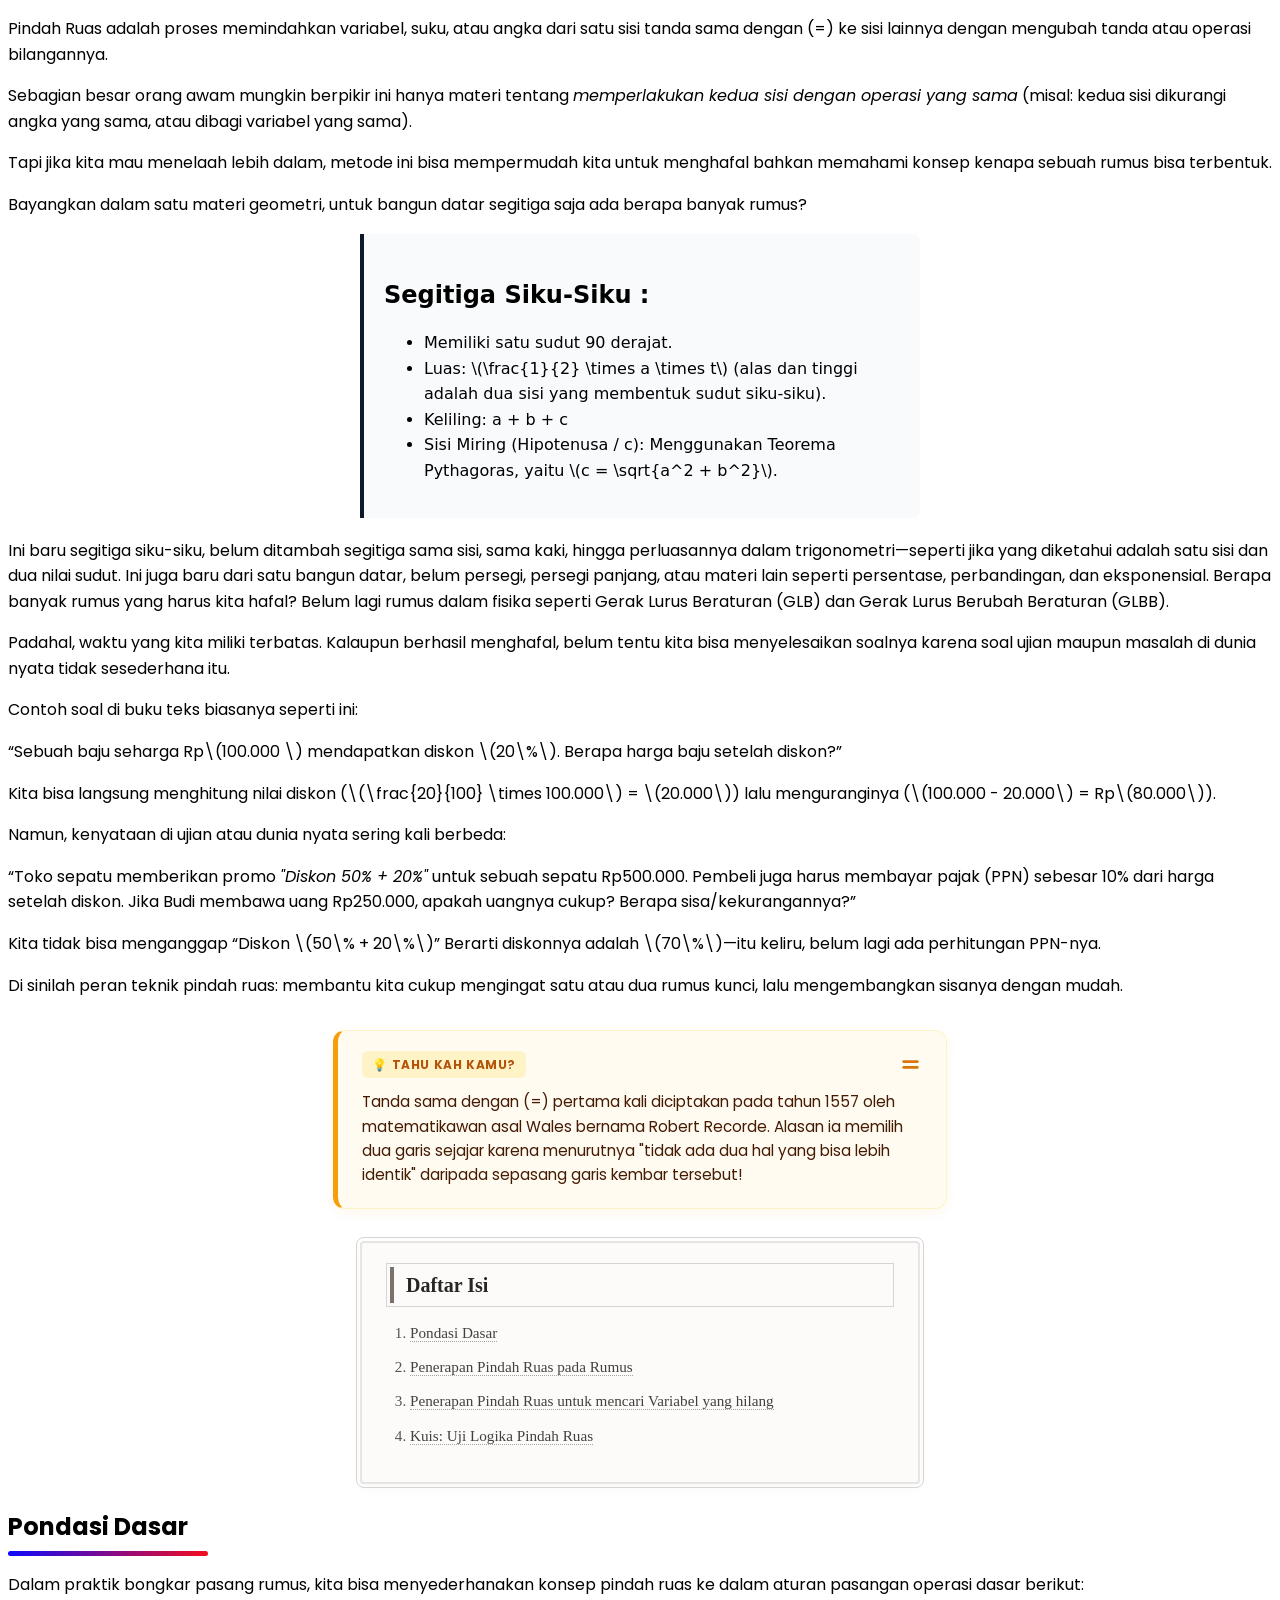
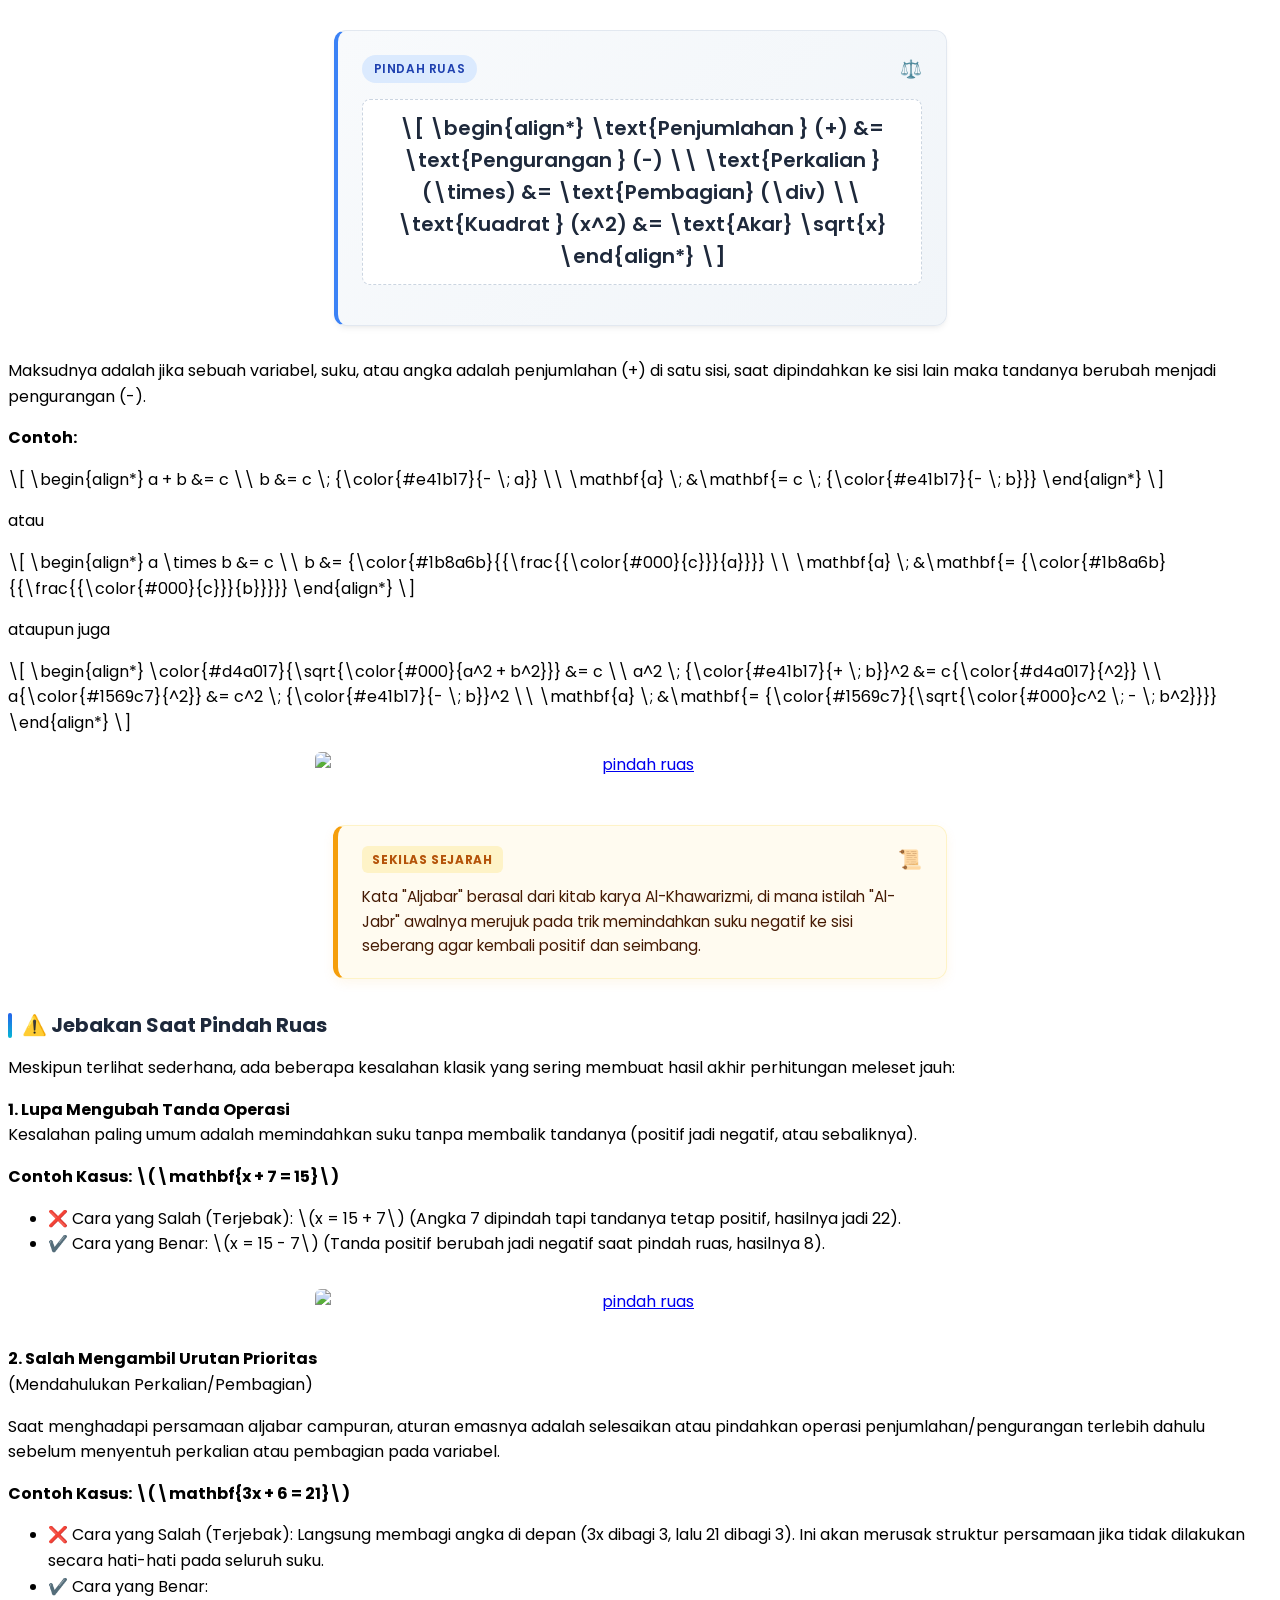
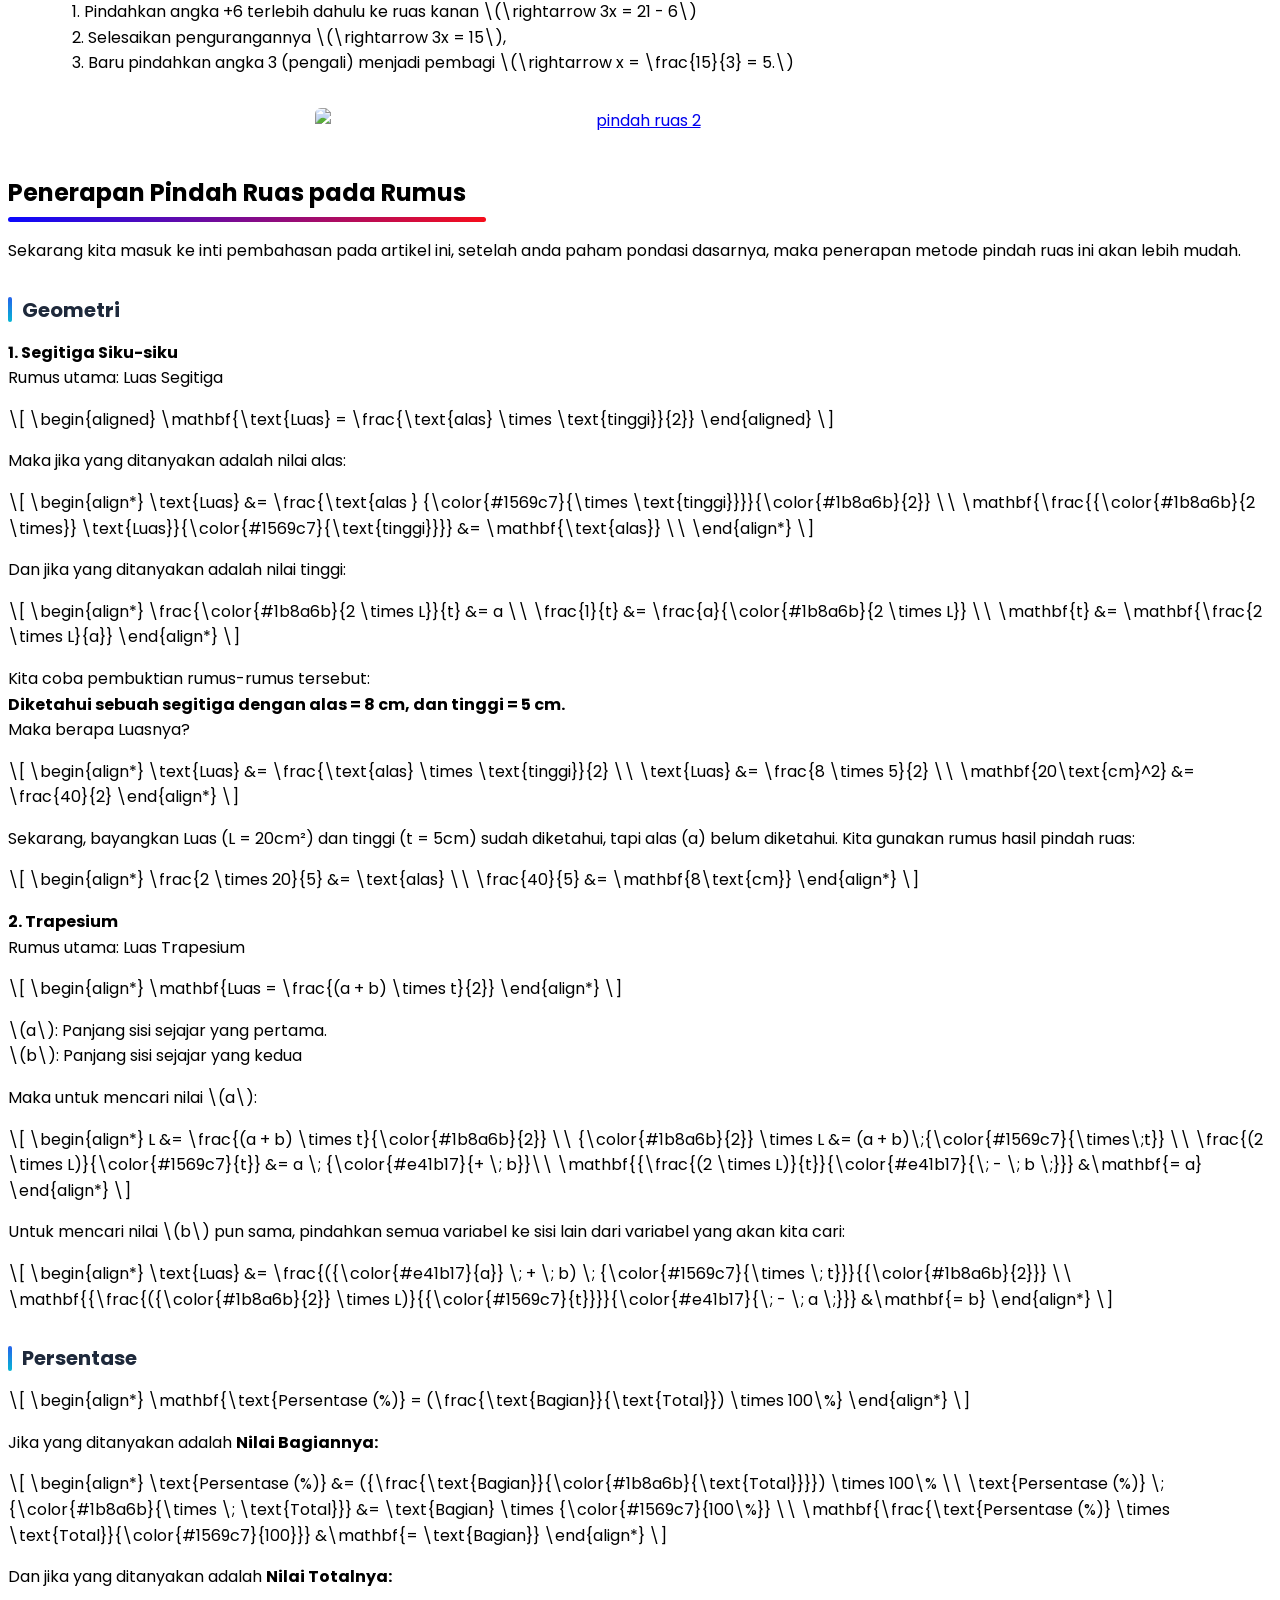
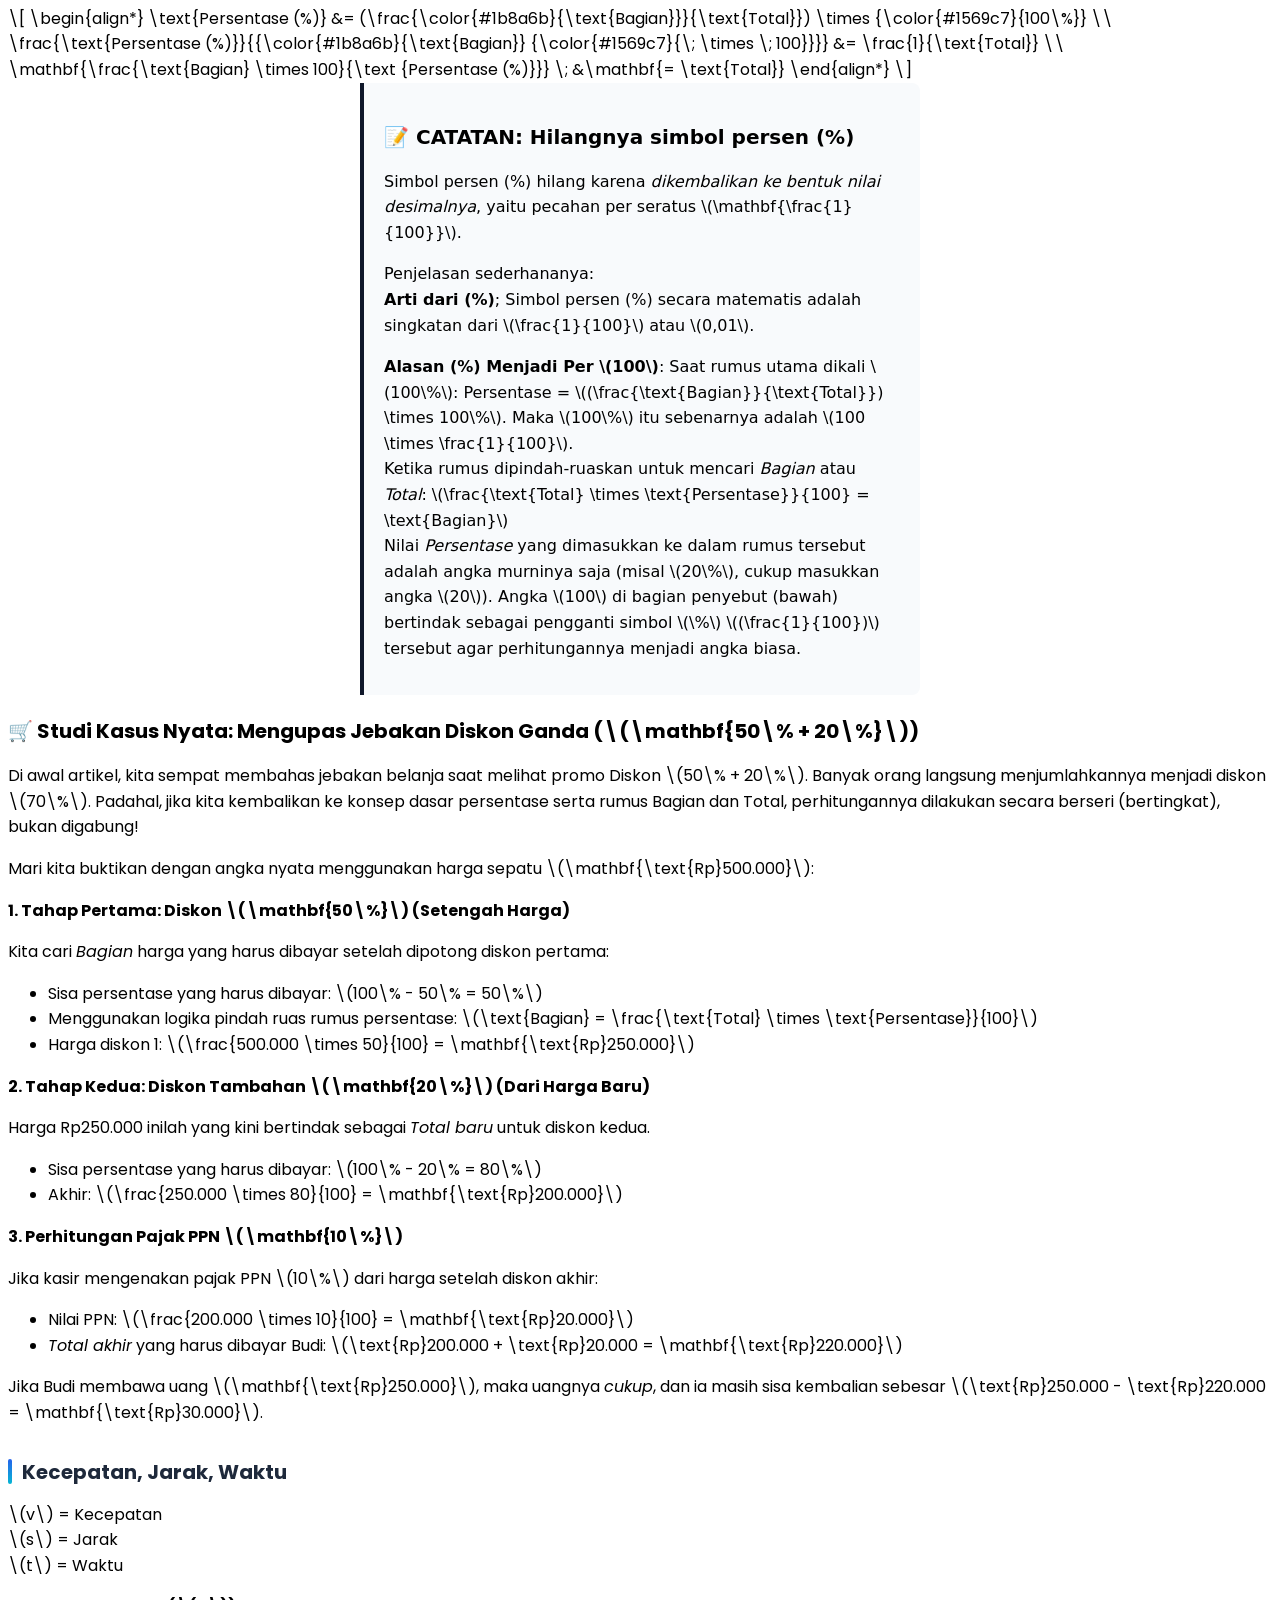
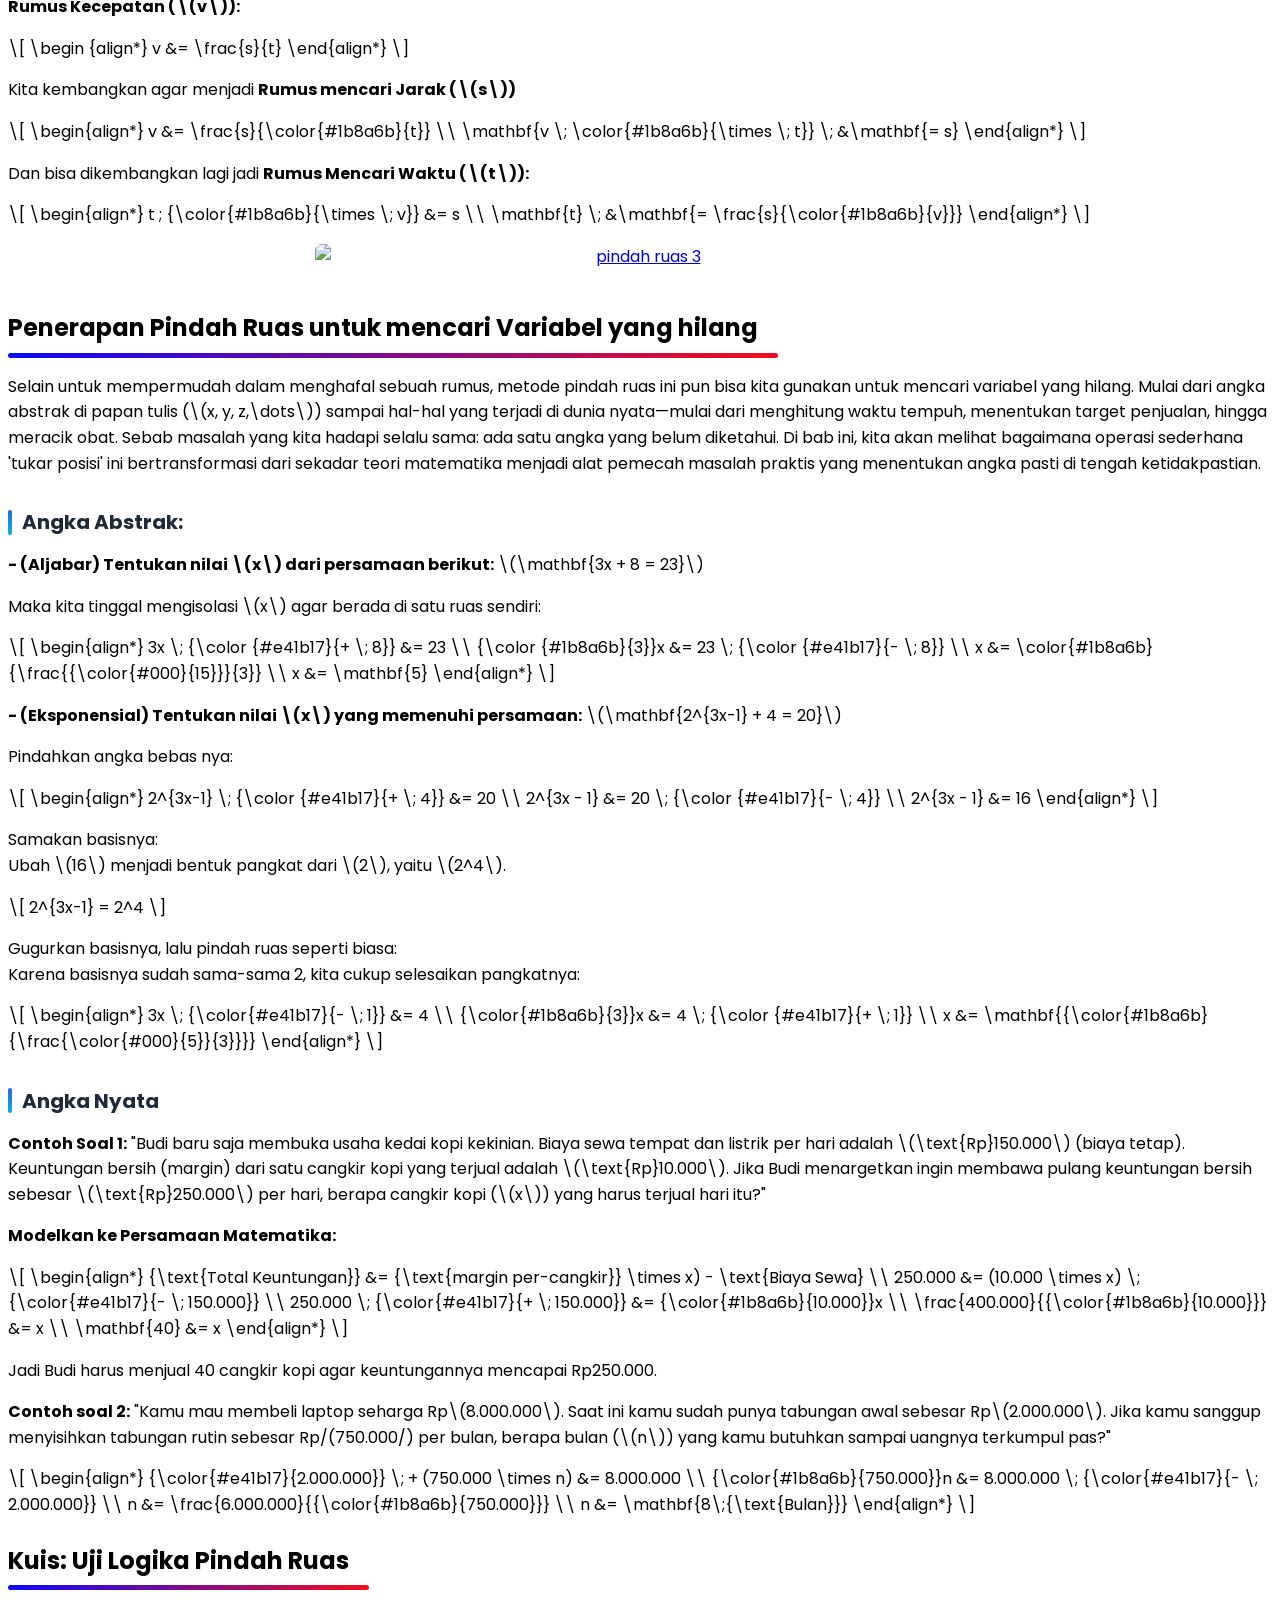
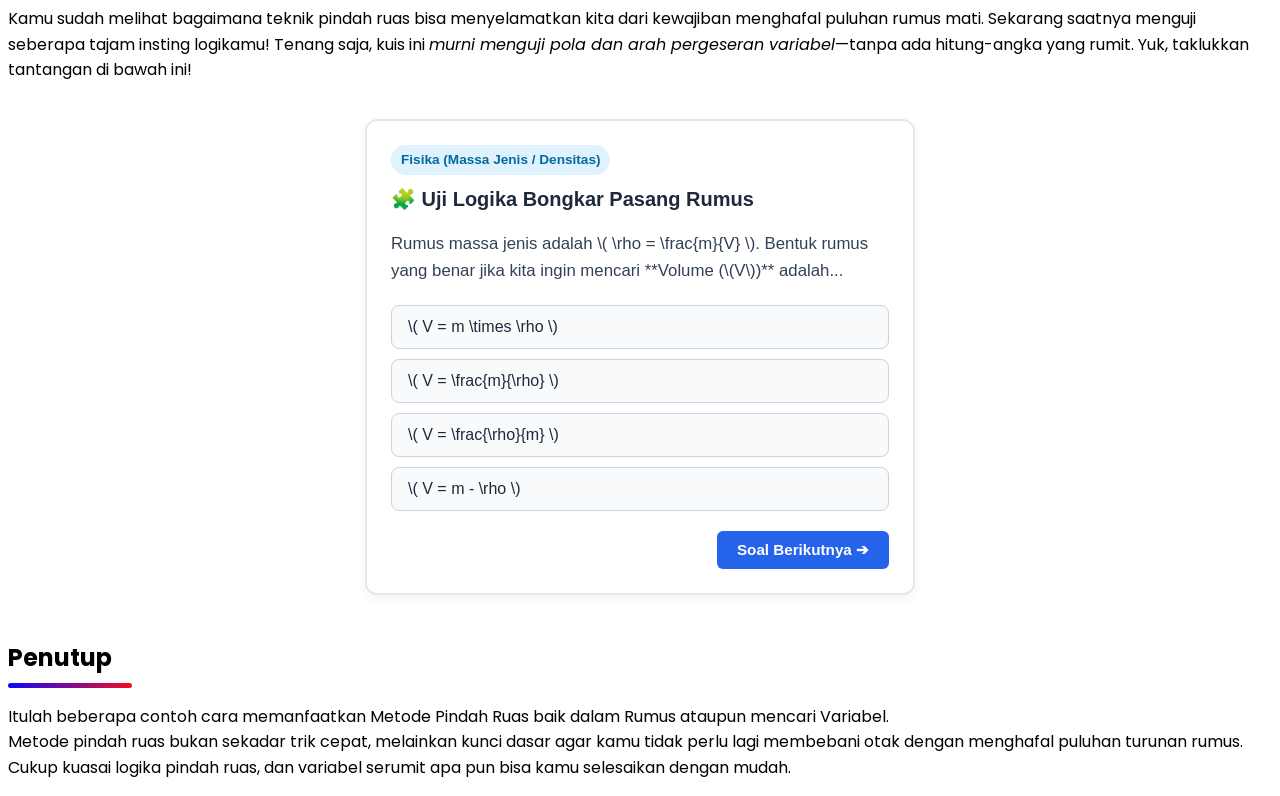
==== index.html @ 8df9f848 "Update index.html" ====
<!DOCTYPE html>
<html lang="en">
  <head>
    <meta charset="UTF-8">
    <link rel="stylesheet" href="https://magenta-id.github.io/Keajaiban-pindah-ruas/style.css">
    <meta name="viewport" content="width=device-width, initial-scale=1.0">
    <title>Keajaiban pindah ruas</title>

    <script>
  window.MathJax = {
    loader: { load: ['[tex]/color'] },
    tex: {
      packages: { '[+]': ['color'] },
      inlineMath: [['$', '$'], ['\\(', '\\)']],
      displayMath: [['$$', '$$'], ['\\[', '\\]']]
    }
  };
</script>


  <script async src="https://cdn.jsdelivr.net/npm/mathjax@3/es5/tex-mml-chtml.js"></script>
  <link rel="stylesheet" href="https://tikzjax.com/v1/tikzjax.css" />
  <script src="https://tikzjax.com/v1/tikzjax.js"></script>


  <!-- Google Fonts: Poppins -->
  <link rel="preconnect" href="https://fonts.googleapis.com">
  <link rel="preconnect" href="https://fonts.gstatic.com" crossorigin>
  <link href="https://fonts.googleapis.com/css2?family=Poppins:wght@300;400;600;700&display=swap" rel="stylesheet">

    <!-- MathJax CDN untuk visualisasi rumus matematika & sains yang rapi -->
  <script src="https://cdn.jsdelivr.net/npm/mathjax@3/es5/tex-mml-chtml.js" async></script>
    
  </head>
  <body>
    <main>
      <article>
        <section id="pembuka">

          <!-- Tombol Melayang Ke Atas -->
<button id="btnBackToTop" title="Kembali ke atas" aria-label="Kembali ke atas">
  ▲
</button>
          
          <p>Pindah Ruas adalah proses memindahkan variabel, suku, atau angka dari satu sisi tanda sama dengan (=) ke sisi lainnya dengan mengubah tanda atau operasi bilangannya.</p>

          <p>Sebagian besar orang awam mungkin berpikir ini hanya materi tentang <em>memperlakukan kedua sisi dengan operasi yang sama</em> (misal: kedua sisi dikurangi angka yang sama, atau dibagi variabel yang sama).</p>

          <p>Tapi jika kita mau menelaah lebih dalam, metode ini bisa mempermudah kita untuk menghafal bahkan memahami konsep kenapa sebuah rumus bisa terbentuk.</p>

          <p>Bayangkan dalam satu materi geometri, untuk bangun datar segitiga saja ada berapa banyak rumus?</p>
          
          <div class="catatan">
            <h2>Segitiga Siku-Siku :</h2>

            <ul type="-">
              <li>Memiliki satu sudut 90 derajat.</li>
              <li>Luas: \(\frac{1}{2} \times a \times t\) (alas dan tinggi adalah dua sisi yang membentuk sudut siku-siku).</li>                
              <li>Keliling: a + b + c</li>
              <li>Sisi Miring (Hipotenusa / c): Menggunakan Teorema Pythagoras, yaitu \(c = \sqrt{a^2 + b^2}\).</li>
            </ul>
          </div>

          <p>Ini baru segitiga siku-siku, belum ditambah segitiga sama sisi, sama kaki, hingga perluasannya dalam trigonometri—seperti jika yang diketahui adalah satu sisi dan dua nilai sudut. Ini juga baru dari satu bangun datar, belum persegi, persegi panjang, atau materi lain seperti persentase, perbandingan, dan eksponensial. Berapa banyak rumus yang harus kita hafal? Belum lagi rumus dalam fisika seperti Gerak Lurus Beraturan (GLB) dan Gerak Lurus Berubah Beraturan (GLBB).</p>

          <p>Padahal, waktu yang kita miliki terbatas. Kalaupun berhasil menghafal, belum tentu kita bisa menyelesaikan soalnya karena soal ujian maupun masalah di dunia nyata tidak sesederhana itu.</p>

          <p>Contoh soal di buku teks biasanya seperti ini:</p>

          <p><q>Sebuah baju seharga Rp\(100.000 \) mendapatkan diskon \(20\%\). Berapa harga baju setelah diskon?</q></p>

          <p>Kita bisa langsung menghitung nilai diskon (\(\frac{20}{100} \times 100.000\) = \(20.000\)) lalu menguranginya (\(100.000 - 20.000\) = Rp\(80.000\)).</p>

          <p>Namun, kenyataan di ujian atau dunia nyata sering kali berbeda:</p>

          <p><q>Toko sepatu memberikan promo <em>"Diskon 50% + 20%"</em> untuk sebuah sepatu Rp500.000. Pembeli juga harus membayar pajak (PPN) sebesar 10% dari harga setelah diskon. Jika Budi membawa uang Rp250.000, apakah uangnya cukup? Berapa sisa/kekurangannya?</q></p>

          <p>Kita tidak bisa menganggap <q>Diskon \(50\% + 20\%\)</q> Berarti diskonnya adalah \(70\%\)—itu keliru, belum lagi ada perhitungan PPN-nya.<//p>

            <p>Di sinilah peran teknik pindah ruas: membantu kita cukup mengingat satu atau dua rumus kunci, lalu mengembangkan sisanya dengan mudah.</p>

          <div class="trivia">
            <div class="trivia-header">
              <span class="trivia-badge">💡 Tahu Kah Kamu?</span>
              <span class="trivia-icon"><svg width="1.2em" height="1.2em" viewBox="0 0 24 24" fill="none" stroke="#D97706" stroke-width="3" stroke-linecap="round" style="vertical-align: middle;">
    <line x1="5" y1="9" x2="19" y2="9"></line>
    <line x1="5" y1="15" x2="19" y2="15"></line>
              </svg></span>
            </div>
            <div class="trivia-body">
              Tanda sama dengan (=) pertama kali diciptakan pada tahun 1557 oleh matematikawan asal Wales bernama Robert Recorde. Alasan ia memilih dua garis sejajar karena menurutnya "tidak ada dua hal yang bisa lebih identik" daripada sepasang garis kembar tersebut!
            </div>
          </div>

          <nav>
            <div class="daftar-isi">
              <h3 class="daftar-isi">Daftar Isi</h3>
                <ol>
                  <li><a href="#pondasi">Pondasi Dasar</a></li>
                  <li><a href="#penerapan_materi">Penerapan Pindah Ruas pada Rumus</a></li>
                  <li><a href="#var_hilang">Penerapan Pindah Ruas untuk mencari Variabel yang hilang</a></li>
                  <li><a href="#kuis">Kuis: Uji Logika Pindah Ruas</a></li>
                </ol>
            </div>            
          </nav>        
        </section>
       
        <section id="pondasi">

          <h2 class="judul_Materi">Pondasi Dasar</h2>

          <p>Dalam praktik bongkar pasang rumus, kita bisa menyederhanakan konsep pindah ruas ke dalam aturan pasangan operasi dasar berikut:</p>

          <div class="rumus">
            <div class="rumus-header">
              <span class="rumus-badge">Pindah ruas</span>
              <span class="rumus-icon">⚖️</span>
            </div>
            <div class="rumus-content">                     \[
              \begin{align*}
              \text{Penjumlahan } (+) &amp;= \text{Pengurangan } (-) \\
              \text{Perkalian } (\times) &amp;= \text{Pembagian} (\div) \\
              \text{Kuadrat } (x^2) &amp;= \text{Akar} \sqrt{x}
              \end{align*}
              \]
            </div>
          </div>
          
          <p>Maksudnya adalah jika sebuah variabel, suku, atau angka adalah penjumlahan (+) di satu sisi, saat dipindahkan ke sisi lain maka tandanya berubah menjadi pengurangan (-).</p>
          
          <p><strong>Contoh:</strong></p>

          \[
          \begin{align*}
          a + b &amp;= c \\
          b &amp;= c \; {\color{#e41b17}{- \; a}} \\
          \mathbf{a} \; &amp;\mathbf{= c \; {\color{#e41b17}{-  \; b}}}
          \end{align*}
          \]

          <p>atau</p>

          \[
          \begin{align*}
          a \times b &amp;= c \\
          b &amp;= {\color{#1b8a6b}{{\frac{{\color{#000}{c}}}{a}}}} \\
          \mathbf{a} \; &amp;\mathbf{= {\color{#1b8a6b}{{\frac{{\color{#000}{c}}}{b}}}}}
          \end{align*}
          \]

          <p>ataupun juga</p>

          \[
          \begin{align*}
          \color{#d4a017}{\sqrt{\color{#000}{a^2 + b^2}}} &amp;= c \\
          a^2 \; {\color{#e41b17}{+ \; b}}^2 &amp;= c{\color{#d4a017}{^2}} \\
          a{\color{#1569c7}{^2}} &amp;= c^2 \; {\color{#e41b17}{- \; b}}^2 \\
          \mathbf{a} \; &amp;\mathbf{= {\color{#1569c7}{\sqrt{\color{#000}c^2 \; - \; b^2}}}}
          \end{align*}
          \]

          <div class="separator" style="clear: both;">
            <a href="https://raw.githubusercontent.com/Magenta-id/Keajaiban-pindah-ruas/refs/heads/main/1794281718200.jpg" style="display: block; padding: 1em 0; text-align: center; ">
            <img alt="pindah ruas" title="Pindah_ruas_1" border="0" src="https://raw.githubusercontent.com/Magenta-id/Keajaiban-pindah-ruas/refs/heads/main/1794281718200.jpg"/></a></div>
          
          <div class="trivia">
            <div class="trivia-header">
              <span class="trivia-badge">Sekilas Sejarah</span>
              <span class="trivia-icon">📜</span>
            </div>
            <div class="trivia-body">
              Kata "Aljabar" berasal dari kitab karya Al-Khawarizmi, di mana istilah "Al-Jabr" awalnya merujuk pada trik memindahkan suku negatif ke sisi seberang agar kembali positif dan seimbang.
            </div>
          </div>          

          <h3 class="sub-bab">⚠️ Jebakan Saat Pindah Ruas</h3>

          <p>Meskipun terlihat sederhana, ada beberapa kesalahan klasik yang sering membuat hasil akhir perhitungan meleset jauh:</p>

          <p><strong>1. Lupa Mengubah Tanda Operasi</strong><br>Kesalahan paling umum adalah memindahkan suku tanpa membalik tandanya (positif jadi negatif, atau sebaliknya).</p>
          
          <p><strong>Contoh Kasus: \(\mathbf{x + 7 = 15}\)</strong></p>
            <ul>
              <li>❌ Cara yang Salah (Terjebak): \(x = 15 + 7\) (Angka 7 dipindah tapi tandanya tetap positif, hasilnya jadi 22).</li>
              <li>✔️ Cara yang Benar: \(x = 15 - 7\) (Tanda positif berubah jadi negatif saat pindah ruas, hasilnya 8).</li>
            </ul>

          <div class="separator" style="clear: both;">
            <a href="https://raw.githubusercontent.com/Magenta-id/Keajaiban-pindah-ruas/refs/heads/main/1794282904185.jpg" style="display: block; padding: 1em 0; text-align: center; ">
            <img alt="pindah ruas" title="Pindah_ruas_1" border="0" src="https://raw.githubusercontent.com/Magenta-id/Keajaiban-pindah-ruas/refs/heads/main/1794282904185.jpg"/></a></div>

          <p><strong>2. Salah Mengambil Urutan Prioritas</strong><br>(Mendahulukan Perkalian/Pembagian)</p>
 
          <p>Saat menghadapi persamaan aljabar campuran, aturan emasnya adalah selesaikan atau pindahkan operasi penjumlahan/pengurangan terlebih dahulu sebelum menyentuh perkalian atau pembagian pada variabel.</p>
          
          <p><strong>Contoh Kasus: \(\mathbf{3x + 6 = 21}\)</strong></p>

          <ul>
            <li>❌ Cara yang Salah (Terjebak): Langsung membagi angka di depan (3x dibagi 3, lalu 21 dibagi 3). Ini akan merusak struktur persamaan jika tidak dilakukan secara hati-hati pada seluruh suku.</li>
            <li>✔️ Cara yang Benar:<br>&nbsp; &nbsp; &nbsp; 1. Pindahkan angka +6 terlebih dahulu ke ruas kanan \(\rightarrow 3x = 21 - 6\)<br>&nbsp; &nbsp; &nbsp; 2. Selesaikan pengurangannya \(\rightarrow 3x = 15\),<br>&nbsp; &nbsp; &nbsp; 3. Baru pindahkan angka 3 (pengali) menjadi pembagi \(\rightarrow x = \frac{15}{3} = 5.\)</li>
          </ul>

          <div class="separator" style="clear: both;">
            <a href="https://raw.githubusercontent.com/Magenta-id/Keajaiban-pindah-ruas/refs/heads/main/1794294302768.jpg" style="display: block; padding: 1em 0; text-align: center; ">
            <img alt="pindah ruas 2" title="Pindah_ruas_2" border="0" src="https://raw.githubusercontent.com/Magenta-id/Keajaiban-pindah-ruas/refs/heads/main/1794294302768.jpg"/></a></div>
        </section>        

        <section id="penerapan_materi"><h2 class="judul_Materi">Penerapan Pindah Ruas pada Rumus</h2>

          <p>Sekarang kita masuk ke inti pembahasan pada artikel ini, setelah anda paham pondasi dasarnya, maka penerapan metode pindah ruas ini akan lebih mudah.</p>
          
          <h2 class="sub-bab">Geometri</h2>

          <p><strong>1. Segitiga Siku-siku</strong><br>Rumus utama: Luas Segitiga</p>

          \[
          \begin{aligned}
          \mathbf{\text{Luas} = \frac{\text{alas} \times \text{tinggi}}{2}}
          \end{aligned}
          \]

          <p>Maka jika yang ditanyakan adalah nilai alas:</p>

          \[
          \begin{align*}
          \text{Luas} &= \frac{\text{alas } {\color{#1569c7}{\times \text{tinggi}}}}{\color{#1b8a6b}{2}} \\
          \mathbf{\frac{{\color{#1b8a6b}{2 \times}} \text{Luas}}{\color{#1569c7}{\text{tinggi}}}} &= \mathbf{\text{alas}} \\
          \end{align*}
          \]

          <p>Dan jika yang ditanyakan adalah nilai tinggi:</p>

          \[
          \begin{align*}
          \frac{\color{#1b8a6b}{2 \times L}}{t} &amp;= a \\
          \frac{1}{t} &amp;= \frac{a}{\color{#1b8a6b}{2 \times L}} \\
\mathbf{t} &amp;= \mathbf{\frac{2 \times L}{a}}
          \end{align*}
          \]
          
          <p>Kita coba pembuktian rumus-rumus tersebut:<br><strong>Diketahui sebuah segitiga dengan alas = 8 cm, dan tinggi = 5 cm.&nbsp;</strong><br>Maka berapa Luasnya?</p>

          \[
          \begin{align*}
          \text{Luas} &amp;= \frac{\text{alas} \times \text{tinggi}}{2} \\
          \text{Luas} &amp;= \frac{8 \times 5}{2} \\
          \mathbf{20\text{cm}^2} &amp;= \frac{40}{2}
          \end{align*}
          \]

          <p>Sekarang, bayangkan Luas (L = 20cm²) dan tinggi (t = 5cm) sudah diketahui, tapi alas (a) belum diketahui. Kita gunakan rumus hasil pindah ruas:</p>

          \[
          \begin{align*}
          \frac{2 \times 20}{5} &amp;= \text{alas} \\
          \frac{40}{5} &amp;=
          \mathbf{8\text{cm}}          
          \end{align*}
          \]
          
          <p><strong>2. Trapesium</strong><br>Rumus utama: Luas Trapesium</p>

          \[
          \begin{align*}
          \mathbf{Luas = \frac{(a + b) \times t}{2}}
          \end{align*}
          \]

          <p>\(a\): Panjang sisi sejajar yang pertama.<br>\(b\): Panjang sisi sejajar yang kedua</p>

          <p>Maka untuk mencari nilai \(a\):</p>
          
          \[
          \begin{align*}
          L &amp;= \frac{(a + b) \times t}{\color{#1b8a6b}{2}} \\
          {\color{#1b8a6b}{2}} \times L &amp;= (a + b)\;{\color{#1569c7}{\times\;t}} \\
          \frac{(2 \times L)}{\color{#1569c7}{t}} &amp;= a \; {\color{#e41b17}{+ \; b}}\\
          \mathbf{{\frac{(2 \times L)}{t}}{\color{#e41b17}{\; - \; b \;}}} &amp;\mathbf{= a}
          \end{align*}
          \]

          <p>Untuk mencari nilai \(b\) pun sama, pindahkan semua variabel ke sisi lain dari variabel yang akan kita cari:</p>

          \[
          \begin{align*}
          \text{Luas} &amp;= \frac{({\color{#e41b17}{a}} \; + \; b) \; {\color{#1569c7}{\times \; t}}}{{\color{#1b8a6b}{2}}} \\
          \mathbf{{\frac{({\color{#1b8a6b}{2}} \times L)}{{\color{#1569c7}{t}}}}{\color{#e41b17}{\; - \; a \;}}} &amp;\mathbf{= b}
          \end{align*}
          \]
      
          <h2 class="sub-bab">Persentase</h2>

          \[
          \begin{align*}
          \mathbf{\text{Persentase (%)} = (\frac{\text{Bagian}}{\text{Total}}) \times 100\%}
          \end{align*}
          \]

<p>Jika yang ditanyakan adalah <strong>Nilai Bagiannya:</strong></p>

          \[
          \begin{align*}          
          \text{Persentase (%)} &= ({\frac{\text{Bagian}}{\color{#1b8a6b}{\text{Total}}}}) \times 100\% \\
          \text{Persentase (%)} \; {\color{#1b8a6b}{\times \; \text{Total}}} &= \text{Bagian} \times {\color{#1569c7}{100\%}} \\
          \mathbf{\frac{\text{Persentase (%)} \times \text{Total}}{\color{#1569c7}{100}}} &\mathbf{= \text{Bagian}}
          \end{align*}
          \]

          <p>Dan jika yang ditanyakan adalah <strong>Nilai Totalnya:</strong></p>
          
          \[
          \begin{align*}          
          \text{Persentase (%)} &amp;= (\frac{\color{#1b8a6b}{\text{Bagian}}}{\text{Total}}) \times {\color{#1569c7}{100\%}} \\
          \frac{\text{Persentase (%)}}{{\color{#1b8a6b}{\text{Bagian}} {\color{#1569c7}{\; \times \; 100}}}} &amp;= \frac{1}{\text{Total}} \\
          \mathbf{\frac{\text{Bagian} \times 100}{\text {Persentase (%)}}} \; &amp;\mathbf{= \text{Total}}
          \end{align*}
          \]

          <div class="catatan">
            <h3>📝 CATATAN: Hilangnya simbol persen (%)</h3>
            
            <p>Simbol persen (%) hilang karena <em>dikembalikan ke bentuk nilai desimalnya</em>, yaitu pecahan per seratus \(\mathbf{\frac{1}{100}}\).</p>
            
            <p>Penjelasan sederhananya:<br><strong>Arti dari (%)</strong>; Simbol persen (%) secara matematis adalah singkatan dari \(\frac{1}{100}\) atau \(0,01\).</p>
            
            <p><strong>Alasan (%) Menjadi Per \(100\)</strong>: Saat rumus utama dikali \(100\%\): Persentase = \((\frac{\text{Bagian}}{\text{Total}}) \times 100\%\). Maka \(100\%\) itu sebenarnya adalah \(100 \times \frac{1}{100}\).<br>Ketika rumus dipindah-ruaskan untuk mencari <em>Bagian</em> atau <em>Total</em>: \(\frac{\text{Total} \times \text{Persentase}}{100} = \text{Bagian}\)<br>Nilai <em>Persentase</em> yang dimasukkan ke dalam rumus tersebut adalah angka murninya saja (misal \(20\%\), cukup masukkan angka \(20\)). Angka \(100\) di bagian penyebut (bawah) bertindak sebagai pengganti simbol \(\%\) \((\frac{1}{100})\) tersebut agar perhitungannya menjadi angka biasa.</p>
          </div>

          <h3>🛒 Studi Kasus Nyata: Mengupas Jebakan Diskon Ganda (\(\mathbf{50\% + 20\%}\))</h3>
          
          <p>Di awal artikel, kita sempat membahas jebakan belanja saat melihat promo Diskon \(50\% + 20\%\). Banyak orang langsung menjumlahkannya menjadi diskon \(70\%\). Padahal, jika kita kembalikan ke konsep dasar persentase serta rumus Bagian dan Total, perhitungannya dilakukan secara berseri (bertingkat), bukan digabung!</p>
          
          <p>Mari kita buktikan dengan angka nyata menggunakan harga sepatu \(\mathbf{\text{Rp}500.000}\):</p>
          
          <p><strong>1. Tahap Pertama: Diskon \(\mathbf{50\%}\) (Setengah Harga)</strong></p>
          
          <p>Kita cari <em>Bagian</em> harga yang harus dibayar setelah dipotong diskon pertama:</p>

          <ul>
            <li>Sisa persentase yang harus dibayar: \(100\% - 50\% = 50\%\)</li>
            <li>Menggunakan logika pindah ruas rumus persentase: \(\text{Bagian} = \frac{\text{Total} \times \text{Persentase}}{100}\)</li>
            <li>Harga diskon 1: \(\frac{500.000 \times 50}{100} = \mathbf{\text{Rp}250.000}\)</li>
          </ul>

          <p><strong>2. Tahap Kedua: Diskon Tambahan \(\mathbf{20\%}\) (Dari Harga Baru)</strong></p>

          <p>Harga Rp250.000 inilah yang kini bertindak sebagai <em>Total baru</em> untuk diskon kedua.</p>

          <ul>
            <li>Sisa persentase yang harus dibayar: \(100\% - 20\% = 80\%\)</li>
            <li>Akhir: \(\frac{250.000 \times 80}{100} = \mathbf{\text{Rp}200.000}\)</li>
          </ul>

          <p><strong>3. Perhitungan Pajak PPN \(\mathbf{10\%}\)</strong></p>

          <p>Jika kasir mengenakan pajak PPN \(10\%\) dari harga setelah diskon akhir:</p>

          <ul>
            <li>Nilai PPN: \(\frac{200.000 \times 10}{100} = \mathbf{\text{Rp}20.000}\)</li>
            <li><em>Total akhir</em> yang harus dibayar Budi: \(\text{Rp}200.000 + \text{Rp}20.000 = \mathbf{\text{Rp}220.000}\)</li>
          </ul>

          <p>Jika Budi membawa uang \(\mathbf{\text{Rp}250.000}\), maka uangnya <em>cukup</em>, dan ia masih sisa kembalian sebesar \(\text{Rp}250.000 - \text{Rp}220.000 = \mathbf{\text{Rp}30.000}\).</p>
          
          <h2 class="sub-bab">Kecepatan, Jarak, Waktu</h2>
  
          <p>\(v\) = Kecepatan<br />\(s\) = Jarak<br />\(t\) = Waktu</p>

          <p><strong>Rumus Kecepatan (\(v\)):</strong></p>

          \[
          \begin {align*}
          v &amp;= \frac{s}{t}
          \end{align*}
          \]

          <p>Kita kembangkan agar menjadi <strong>Rumus mencari Jarak (\(s\))</strong></p>

          \[
          \begin{align*}
          v &= \frac{s}{\color{#1b8a6b}{t}} \\
          \mathbf{v \; \color{#1b8a6b}{\times \; t}} \; &\mathbf{= s}
          \end{align*}
          \]

          <p>Dan bisa dikembangkan lagi jadi <strong>Rumus Mencari Waktu (\(t\)):</strong></p>

          \[
          \begin{align*}
          t ; {\color{#1b8a6b}{\times \; v}} &amp;= s \\
          \mathbf{t} \; &\mathbf{= \frac{s}{\color{#1b8a6b}{v}}}
          \end{align*}
          \]

          <div class="separator" style="clear: both;">
            <a href="https://raw.githubusercontent.com/Magenta-id/Keajaiban-pindah-ruas/refs/heads/main/1794285373896.jpg" style="display: block; padding: 1em 0; text-align: center; ">
            <img alt="pindah ruas 3" title="Pindah_ruas_3" border="0" src="https://raw.githubusercontent.com/Magenta-id/Keajaiban-pindah-ruas/refs/heads/main/1794285373896.jpg"/></a></div>

        </section>

        <section id="var_hilang">
          <h2 class="judul_Materi">Penerapan Pindah Ruas untuk mencari Variabel yang hilang</h2>

          <p>Selain untuk mempermudah dalam menghafal sebuah rumus, metode pindah ruas ini pun bisa kita gunakan untuk mencari variabel yang hilang. Mulai dari angka abstrak di papan tulis (\(x, y, z,\dots\)) sampai hal-hal yang terjadi di dunia nyata—mulai dari menghitung waktu tempuh, menentukan target penjualan, hingga meracik obat. Sebab masalah yang kita hadapi selalu sama: ada satu angka yang belum diketahui. Di bab ini, kita akan melihat bagaimana operasi sederhana 'tukar posisi' ini bertransformasi dari sekadar teori matematika menjadi alat pemecah masalah praktis yang menentukan angka pasti di tengah ketidakpastian.</p>

          <h3 class="sub-bab">Angka Abstrak:</h3>

          <p><strong>- (Aljabar) Tentukan nilai \(x\) dari persamaan berikut:</strong> \(\mathbf{3x + 8 = 23}\)</p>

<p style="text-align: justify;">Maka kita tinggal mengisolasi \(x\) agar berada di satu ruas sendiri:</p>

          \[
          \begin{align*}
          3x \; {\color {#e41b17}{+ \; 8}} &amp;= 23 \\
          {\color {#1b8a6b}{3}}x &amp;= 23 \; {\color {#e41b17}{- \; 8}} \\
          x &amp;= \color{#1b8a6b}{\frac{{\color{#000}{15}}}{3}} \\
          x &amp;= \mathbf{5}
          \end{align*}
          \]

<p><strong>- (Eksponensial) Tentukan nilai \(x\) yang memenuhi persamaan:</strong> \(\mathbf{2^{3x-1} + 4 = 20}\)</p>

<p>Pindahkan angka bebas nya:</p>

          \[ 
          \begin{align*}
          2^{3x-1} \; {\color {#e41b17}{+ \; 4}} &amp;= 20 \\
          2^{3x - 1} &amp;= 20 \; {\color {#e41b17}{- \; 4}} \\
          2^{3x - 1} &amp;= 16
          \end{align*}
          \]

          <p>Samakan basisnya:<br />Ubah \(16\) menjadi bentuk pangkat dari \(2\), yaitu \(2^4\).</p>

          \[ 2^{3x-1} = 2^4 \]
          
          <p>Gugurkan basisnya, lalu pindah ruas seperti biasa:<br />Karena basisnya sudah sama-sama 2, kita cukup selesaikan pangkatnya:</p>

          \[ 
          \begin{align*}
          3x \; {\color{#e41b17}{- \; 1}} &amp;= 4 \\
          {\color{#1b8a6b}{3}}x &amp;= 4 \; {\color {#e41b17}{+ \; 1}} \\
          x &amp;= \mathbf{{\color{#1b8a6b}{\frac{\color{#000}{5}}{3}}}}
          \end{align*}
          \]

          <h3 class="sub-bab">Angka Nyata</h3>

          <p><strong>Contoh Soal 1:</strong> "Budi baru saja membuka usaha kedai kopi kekinian. Biaya sewa tempat dan listrik per hari adalah \(\text{Rp}150.000\) (biaya tetap). Keuntungan bersih (margin) dari satu cangkir kopi yang terjual adalah \(\text{Rp}10.000\). Jika Budi menargetkan ingin membawa pulang keuntungan bersih sebesar \(\text{Rp}250.000\) per hari, berapa cangkir kopi (\(x\)) yang harus terjual hari itu?"</p>

          <p><strong>Modelkan ke Persamaan Matematika:</strong></p>

          \[
          \begin{align*}
          {\text{Total Keuntungan}} &amp;= {\text{margin per-cangkir}} \times x) - \text{Biaya Sewa} \\
          250.000 &amp;= (10.000 \times x) \; {\color{#e41b17}{- \; 150.000}} \\
          250.000 \; {\color{#e41b17}{+ \; 150.000}} &amp;= {\color{#1b8a6b}{10.000}}x \\
          \frac{400.000}{{\color{#1b8a6b}{10.000}}} &amp;= x \\
          \mathbf{40} &amp;= x
          \end{align*}
          \]

          <p>Jadi Budi harus menjual 40 cangkir kopi agar keuntungannya mencapai Rp250.000.</p>
          
          <p><strong>Contoh soal 2:</strong> "Kamu mau membeli laptop seharga Rp\(8.000.000\). Saat ini kamu sudah punya tabungan awal sebesar Rp\(2.000.000\). Jika kamu sanggup menyisihkan tabungan rutin sebesar Rp/(750.000/) per bulan, berapa bulan (\(n\)) yang kamu butuhkan sampai uangnya terkumpul pas?"</p>

\[
\begin{align*}
{\color{#e41b17}{2.000.000}} \; + (750.000 \times n) &amp;= 8.000.000 \\
{\color{#1b8a6b}{750.000}}n &amp;= 8.000.000 \; {\color{#e41b17}{- \; 2.000.000}} \\
n &amp;= \frac{6.000.000}{{\color{#1b8a6b}{750.000}}} \\
n &amp;= \mathbf{8\;{\text{Bulan}}}
\end{align*}
\]
        </section>

        <section id="kuis">
          <h2 class="judul_Materi">Kuis: Uji Logika Pindah Ruas</h2>

          <p>Kamu sudah melihat bagaimana teknik pindah ruas bisa menyelamatkan kita dari kewajiban menghafal puluhan rumus mati. Sekarang saatnya menguji seberapa tajam insting logikamu! Tenang saja, kuis ini <em>murni menguji pola dan arah pergeseran variabel</em>—tanpa ada hitung-angka yang rumit. Yuk, taklukkan tantangan di bawah ini!</p>

      <!-- Container Wadah Kuis -->
  
       <!-- WADAH TEMPAT KUIS AKAN DIMUNCULKAN -->
  <div id="quiz-container">
    <p>Memuat kuis...</p>
  </div>
</div>

<!-- SKRIP PEMANGGIL KUIS.HTML DI DALAM INDEX.HTML -->
<script>
(function() {
  const kuisUrl = 'https://magenta-id.github.io/Keajaiban-pindah-ruas/kuis.html?v=' + new Date().getTime();

  fetch(kuisUrl, { cache: 'no-store' })
    .then(response => response.text())
    .then(data => {
      const container = document.getElementById('quiz-container');
      if (container) {
        // Masukkan isi kuis.html ke dalam wadah
        container.innerHTML = data;

        // Eksekusi ulang tag <script> yang ada di dalam kuis.html agar fungsi soalnya aktif
        const scripts = container.querySelectorAll('script');
        scripts.forEach(script => {
          const newScript = document.createElement('script');
          newScript.text = script.innerText;
          document.body.appendChild(newScript);
        });

        // Render ulang MathJax jika ada rumus matematika
        if (typeof MathJax !== 'undefined' && MathJax.typesetPromise) {
          MathJax.typesetPromise([container]).catch(err => console.log('MathJax error:', err.message));
        }
      }
    })
    .catch(error => {
      console.error('Fetch error:', error);
    });
})();
</script>


       </section>

        <footer>
          <h2 class="judul_Materi">Penutup</h2>

          <p>Itulah beberapa contoh cara memanfaatkan Metode Pindah Ruas baik dalam Rumus ataupun mencari Variabel.<br>Metode pindah ruas bukan sekadar trik cepat, melainkan kunci dasar agar kamu tidak perlu lagi membebani otak dengan menghafal puluhan turunan rumus. Cukup kuasai logika pindah ruas, dan variabel serumit apa pun bisa kamu selesaikan dengan mudah.</p>
        </footer>
        
      </article>
    </main>


    <script src="https://magenta-id.github.io/Keajaiban-pindah-ruas/script.js"></script>
  </body>
</html>
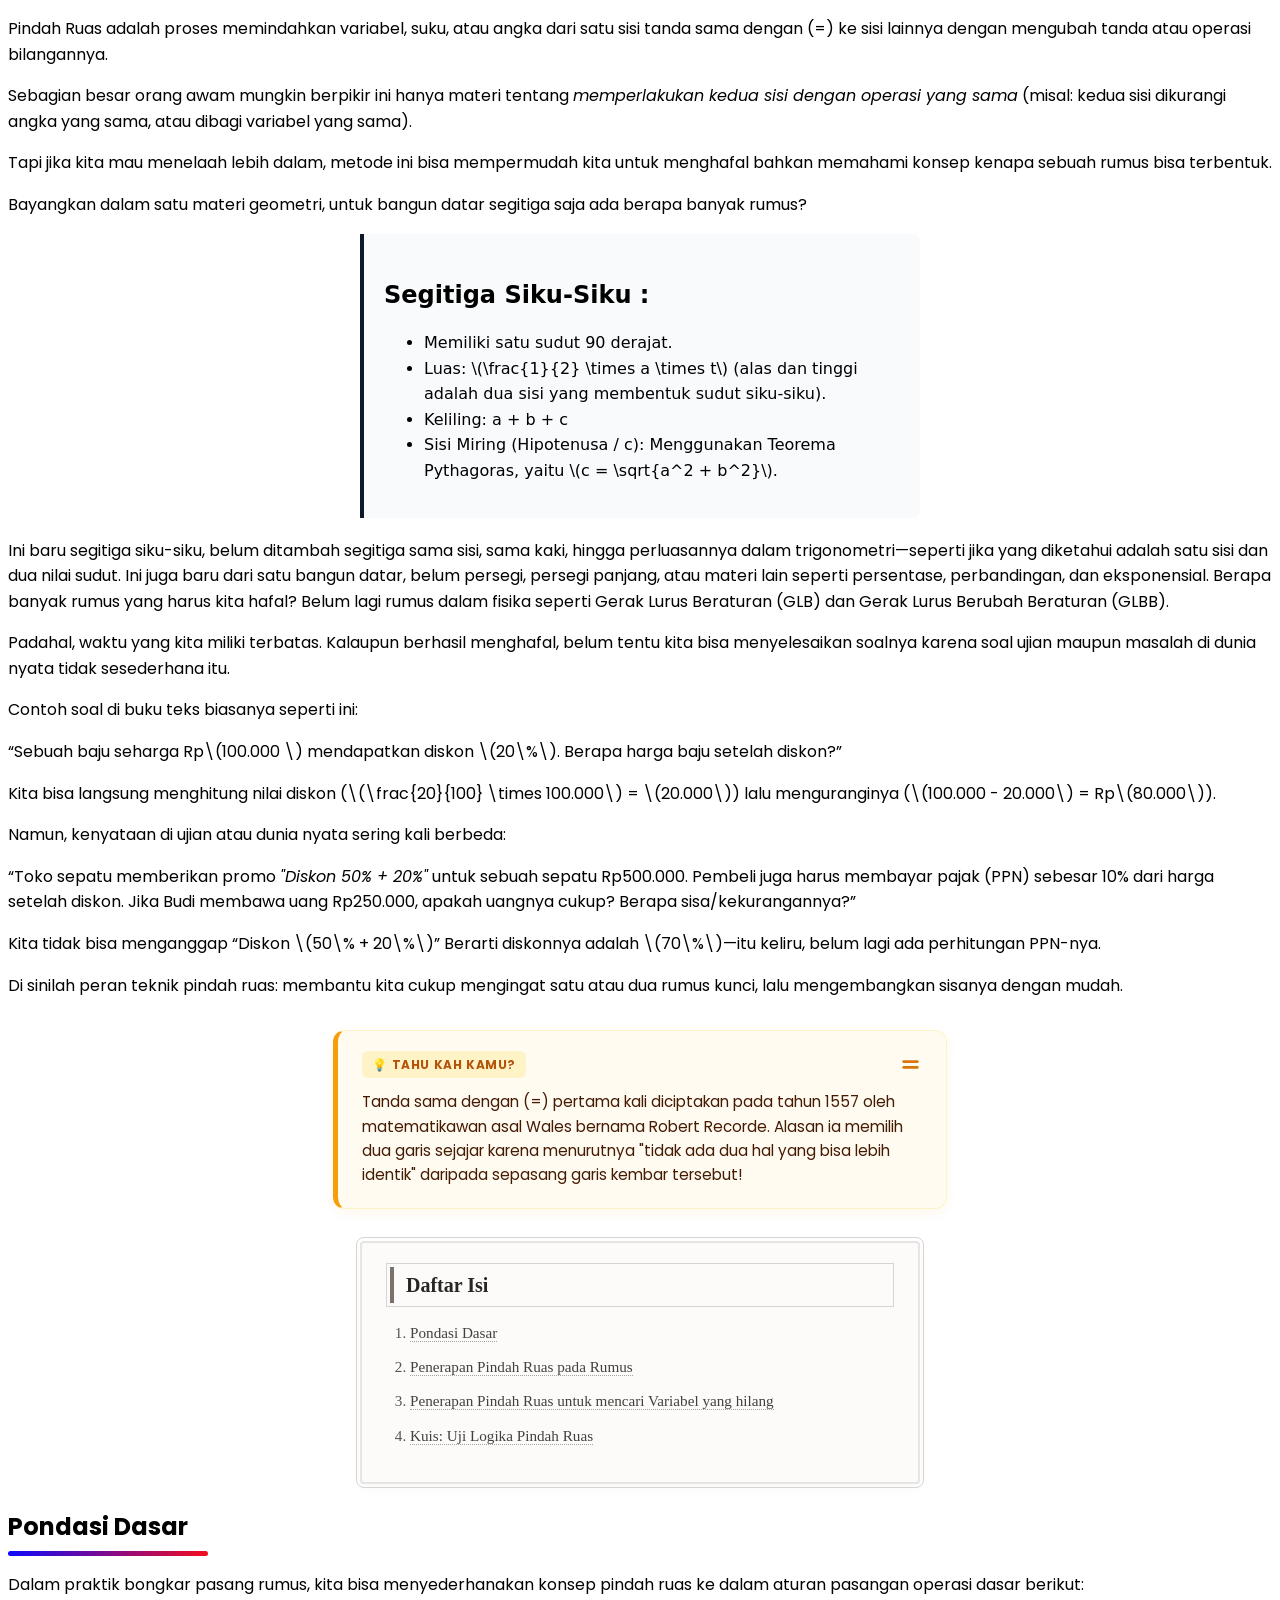
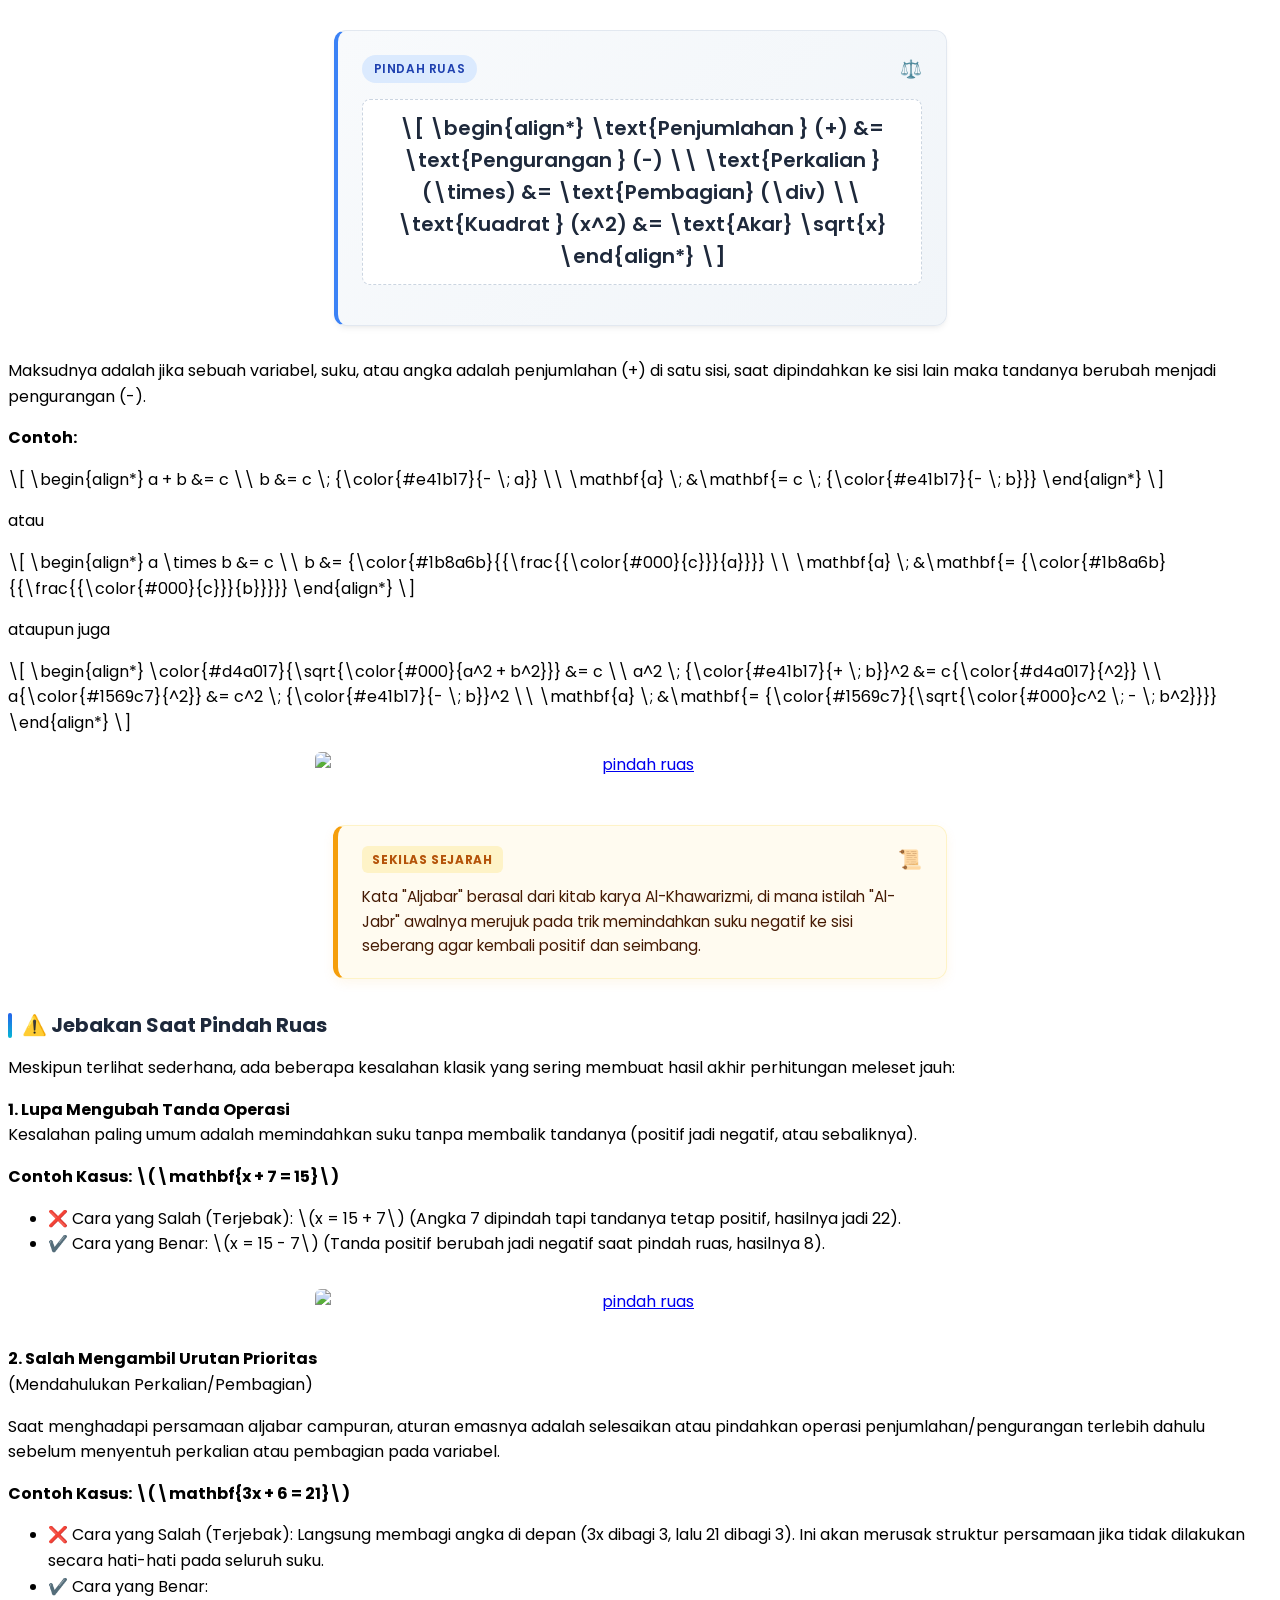
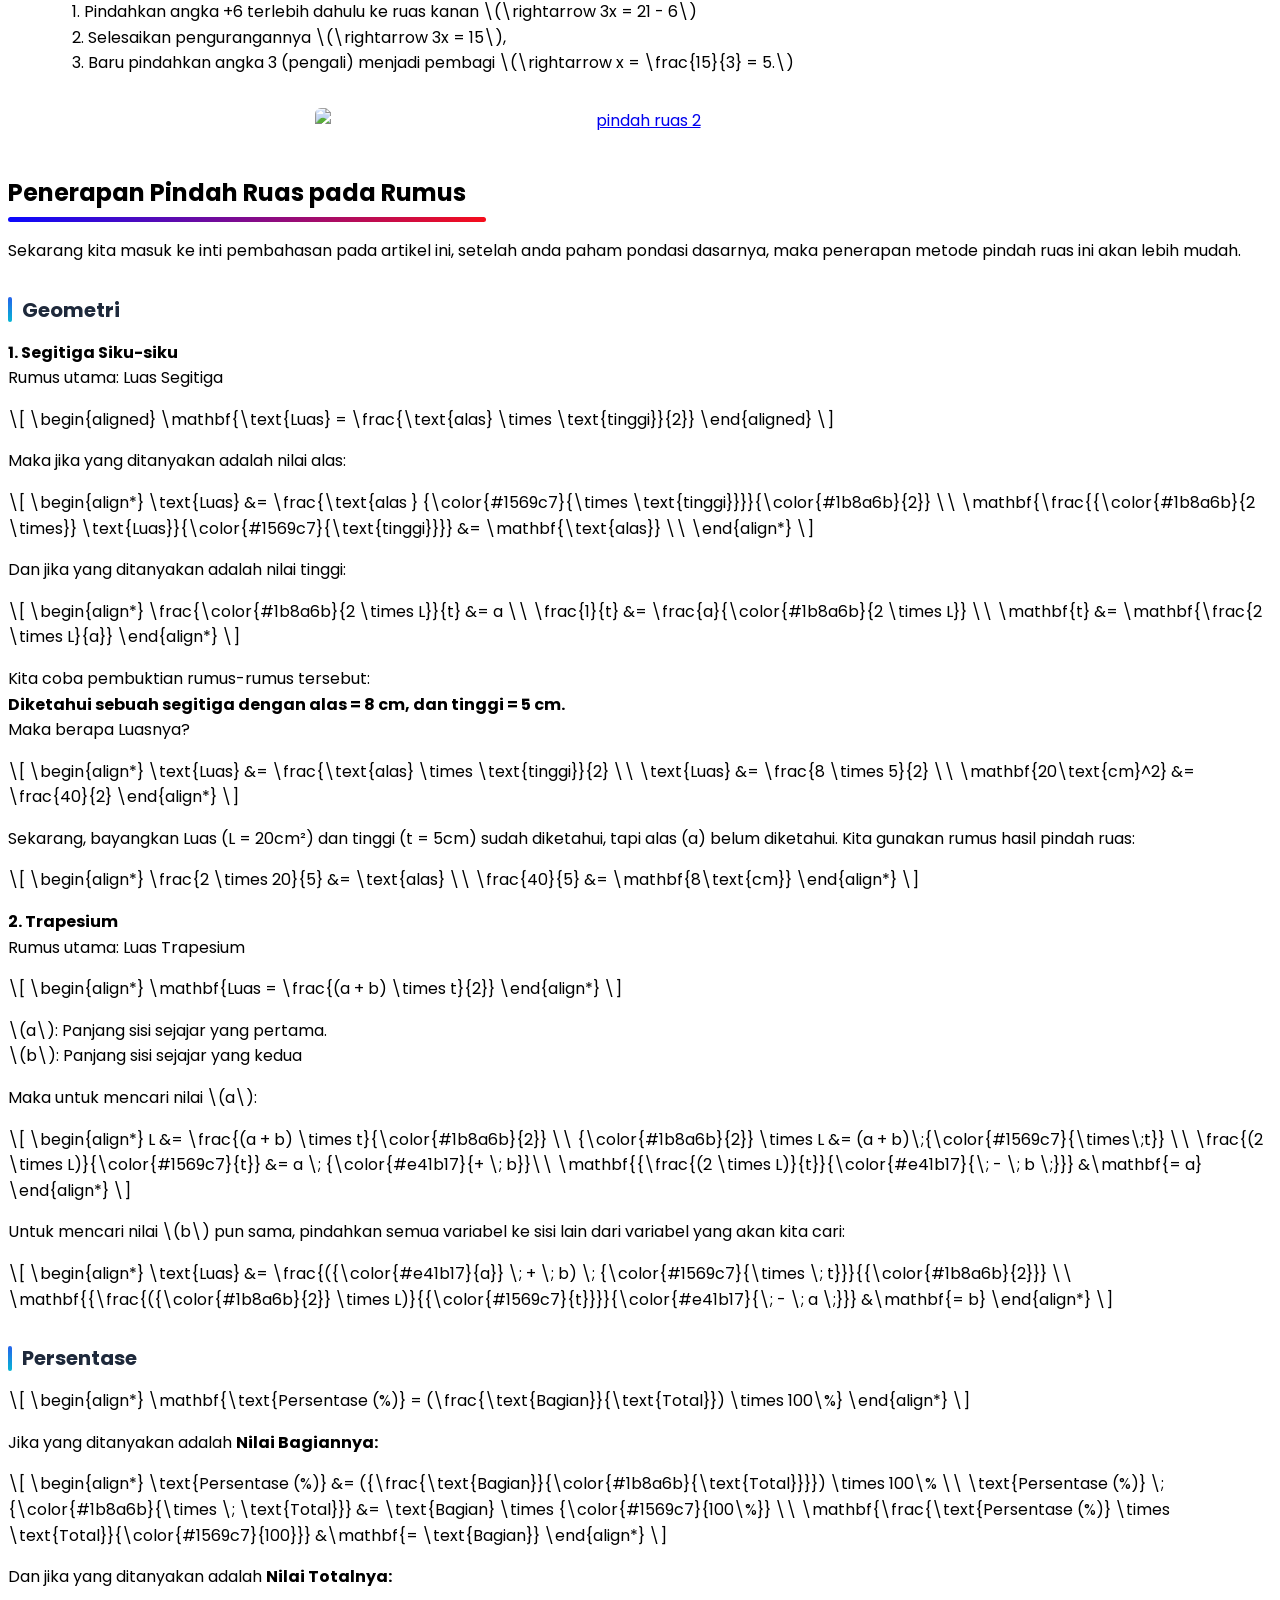
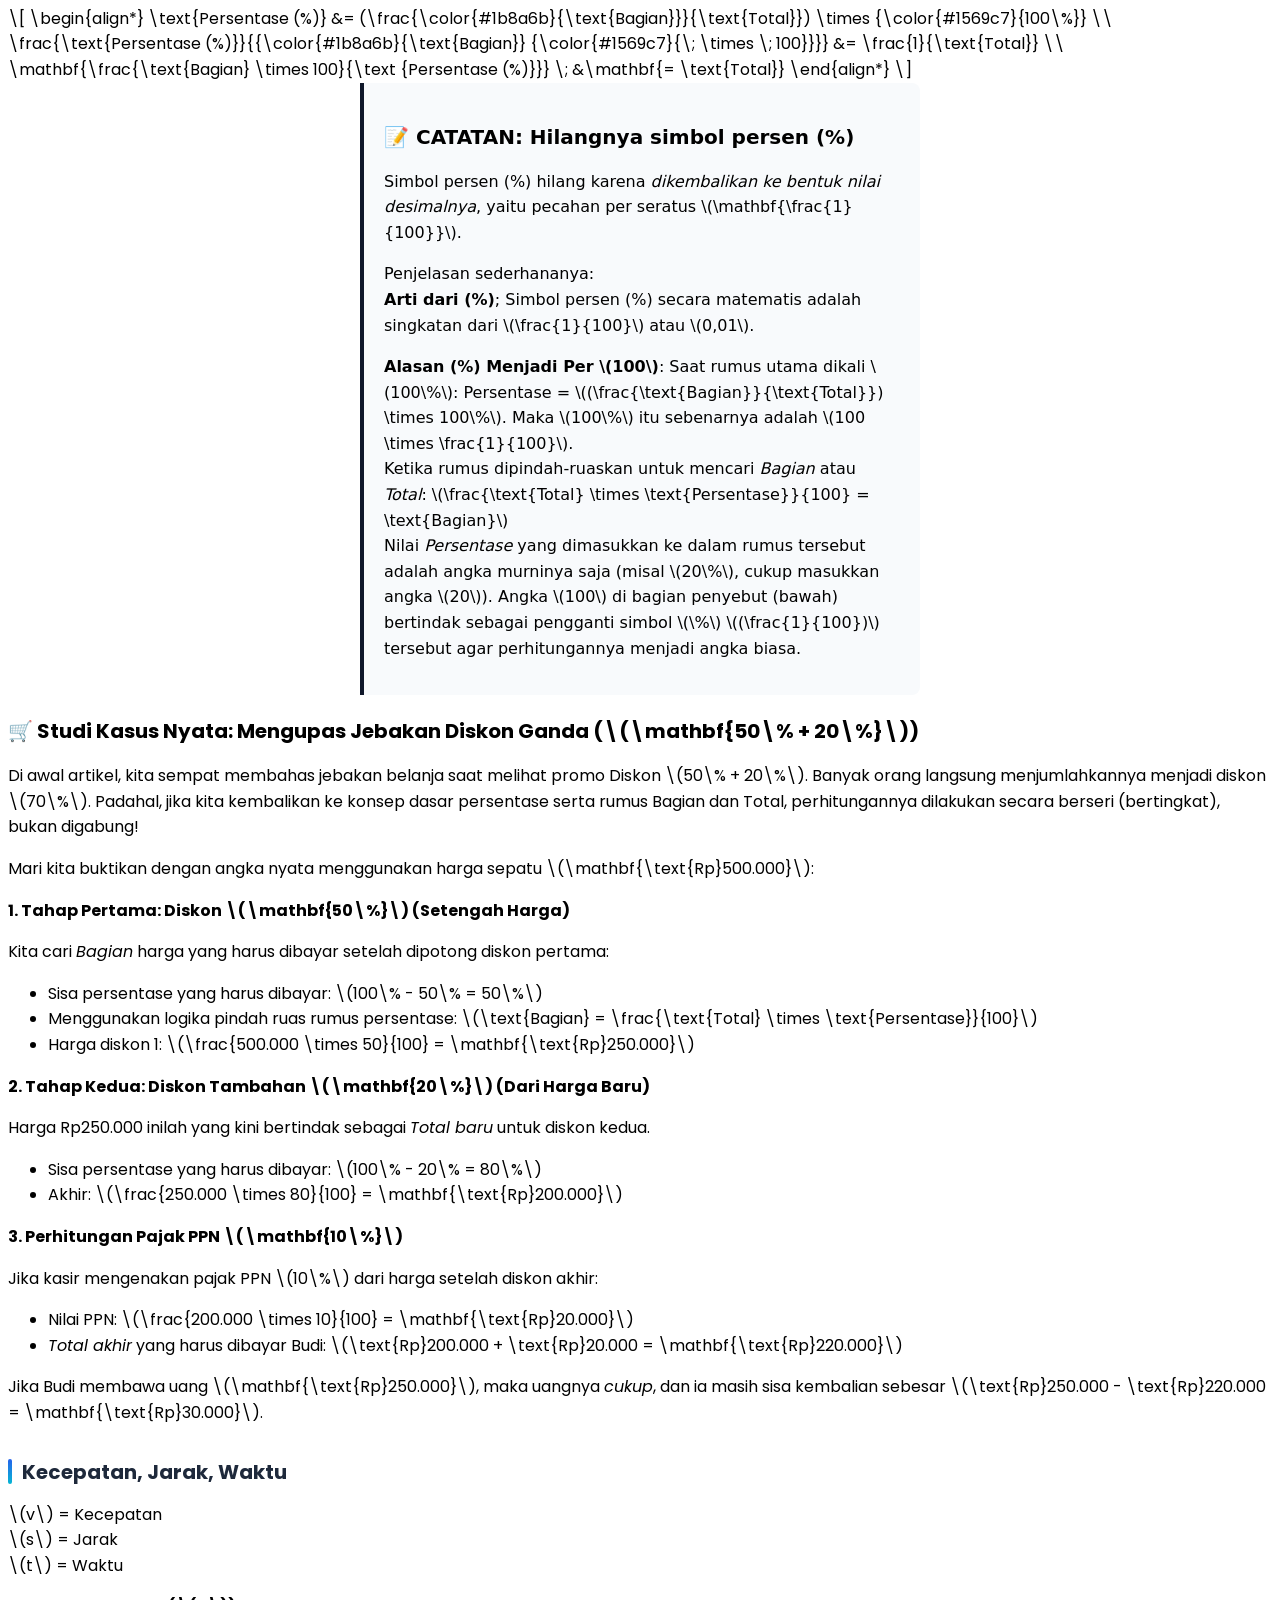
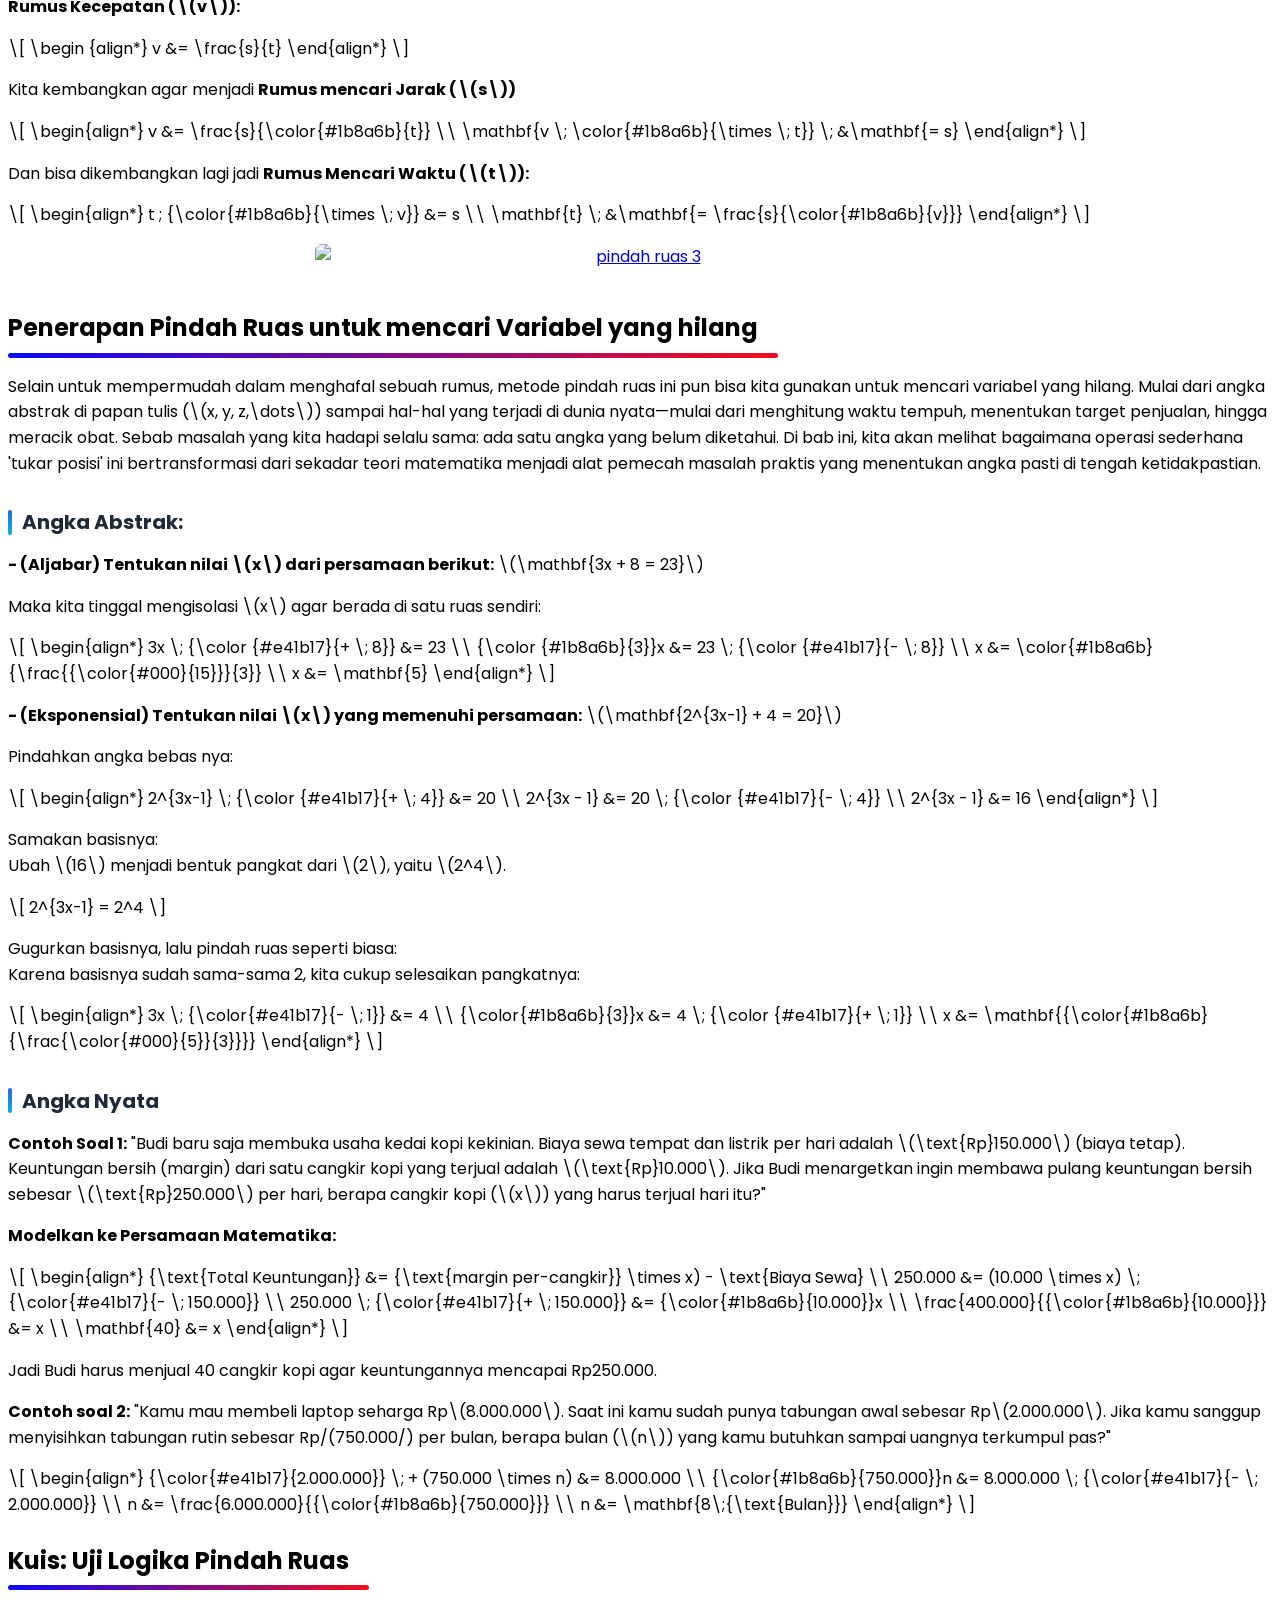
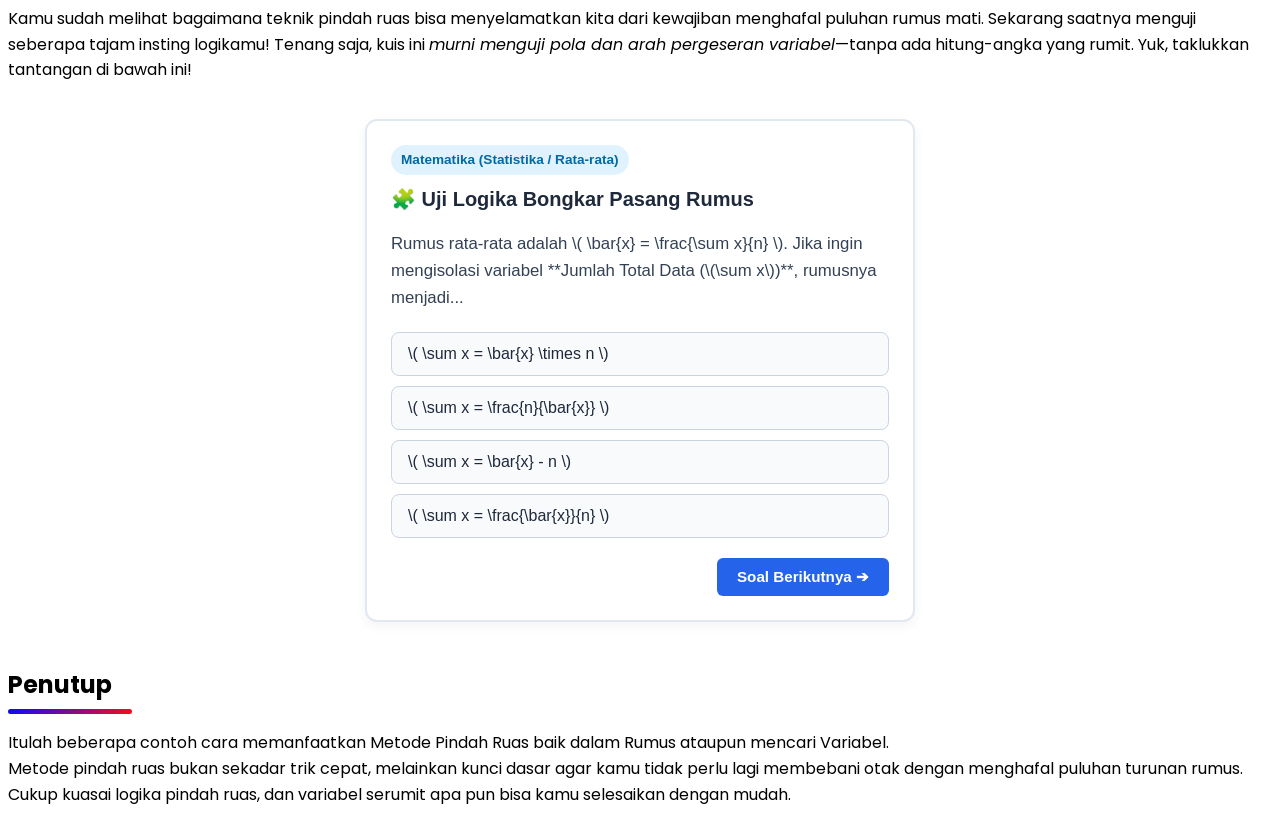
==== commit 63e4aad5: "Update index.html" ====
--- a/index.html
+++ b/index.html
@@ -464,14 +464,14 @@
           
           <p><strong>Contoh soal 2:</strong> "Kamu mau membeli laptop seharga Rp\(8.000.000\). Saat ini kamu sudah punya tabungan awal sebesar Rp\(2.000.000\). Jika kamu sanggup menyisihkan tabungan rutin sebesar Rp/(750.000/) per bulan, berapa bulan (\(n\)) yang kamu butuhkan sampai uangnya terkumpul pas?"</p>
 
-\[
-\begin{align*}
-{\color{#e41b17}{2.000.000}} \; + (750.000 \times n) &amp;= 8.000.000 \\
-{\color{#1b8a6b}{750.000}}n &amp;= 8.000.000 \; {\color{#e41b17}{- \; 2.000.000}} \\
-n &amp;= \frac{6.000.000}{{\color{#1b8a6b}{750.000}}} \\
-n &amp;= \mathbf{8\;{\text{Bulan}}}
-\end{align*}
-\]
+          \[
+          \begin{align*}
+          {\color{#e41b17}{2.000.000}} \; + (750.000 \times n) &amp;= 8.000.000 \\
+          {\color{#1b8a6b}{750.000}}n &amp;= 8.000.000 \; {\color{#e41b17}{- \; 2.000.000}} \\
+          n &amp;= \frac{6.000.000}{{\color{#1b8a6b}{750.000}}} \\
+          n &amp;= \mathbf{8\;{\text{Bulan}}}
+          \end{align*}
+          \]
         </section>
 
         <section id="kuis">
@@ -481,44 +481,406 @@
 
       <!-- Container Wadah Kuis -->
   
-       <!-- WADAH TEMPAT KUIS AKAN DIMUNCULKAN -->
-  <div id="quiz-container">
-    <p>Memuat kuis...</p>
+        <style>
+    /* Layout & Container Utama Kuis */
+    .quiz-wrapper {
+      font-family: 'Segoe UI', Tahoma, Geneva, Verdana, sans-serif;
+      display: flex;
+      justify-content: center;
+      align-items: center;
+      padding: 20px 0;
+      width: 100%;
+      box-sizing: border-box;
+    }
+
+    .quiz-card {
+      background: #ffffff;
+      border: 2px solid #e2e8f0;
+      border-radius: 12px;
+      max-width: 550px;
+      width: 100%;
+      padding: 24px;
+      box-shadow: 0 4px 12px rgba(0, 0, 0, 0.05);
+      box-sizing: border-box;
+    }
+
+    .quiz-header {
+      margin-bottom: 16px;
+    }
+
+    .badge {
+      background-color: #e0f2fe;
+      color: #0369a1;
+      font-size: 0.85rem;
+      font-weight: 600;
+      padding: 4px 10px;
+      border-radius: 20px;
+      display: inline-block;
+      margin-bottom: 8px;
+    }
+
+    .quiz-title {
+      margin: 0;
+      color: #1e293b;
+      font-size: 1.25rem;
+    }
+
+    .question-text {
+      font-size: 1.05rem;
+      color: #334155;
+      line-height: 1.6;
+      margin-bottom: 20px;
+    }
+
+    .options-group {
+      display: flex;
+      flex-direction: column;
+      gap: 10px;
+    }
+
+    .option-btn {
+      background-color: #f8fafc;
+      border: 1.5px solid #cbd5e1;
+      border-radius: 8px;
+      padding: 12px 16px;
+      text-align: left;
+      font-size: 1rem;
+      color: #1e293b;
+      cursor: pointer;
+      transition: all 0.2s ease;
+      width: 100%;
+    }
+
+    .option-btn:hover:not(:disabled) {
+      background-color: #eff6ff;
+      border-color: #3b82f6;
+    }
+
+    .option-btn.correct {
+      background-color: #dcfce7 !important;
+      border-color: #22c55e !important;
+      color: #15803d;
+      font-weight: 600;
+    }
+
+    .option-btn.wrong {
+      background-color: #fee2e2 !important;
+      border-color: #ef4444 !important;
+      color: #b91c1c;
+    }
+
+    .feedback-box {
+      margin-top: 16px;
+      padding: 12px 16px;
+      border-radius: 8px;
+      font-size: 0.95rem;
+    }
+
+    .feedback-box.correct-bg {
+      background-color: #f0fdf4;
+      border: 1px solid #bbf7d0;
+      color: #166534;
+    }
+
+    .feedback-box.wrong-bg {
+      background-color: #fef2f2;
+      border: 1px solid #fecaca;
+      color: #991b1b;
+    }
+
+    .explanation {
+      margin-top: 6px;
+      font-size: 0.9rem;
+      opacity: 0.9;
+    }
+
+    .hidden {
+      display: none;
+    }
+
+    .quiz-footer {
+      margin-top: 20px;
+      text-align: right;
+    }
+
+    .btn-next {
+      background-color: #2563eb;
+      color: white;
+      border: none;
+      padding: 10px 20px;
+      font-size: 0.95rem;
+      font-weight: 600;
+      border-radius: 6px;
+      cursor: pointer;
+      transition: background-color 0.2s ease;
+    }
+
+    .btn-next:hover {
+      background-color: #1d4ed8;
+    }
+  </style>
+</head>
+<body>
+
+  <!-- ========================================== -->
+  <!-- BAGIAN HTML: KONTAINER WADAH KUIS -->
+  <!-- ========================================== -->
+  <div class="quiz-wrapper">
+    <div class="quiz-card">
+      <div class="quiz-header">
+        <span class="badge" id="quiz-category">Kategori</span>
+        <h3 class="quiz-title">🧩 Uji Logika Bongkar Pasang Rumus</h3>
+      </div>
+
+      <div class="quiz-body">
+        <p id="quiz-question" class="question-text">Memuat soal...</p>
+        <div id="quiz-options" class="options-group"></div>
+        <div id="quiz-feedback" class="feedback-box hidden">
+          <p id="feedback-text"></p>
+          <p id="explanation-text" class="explanation"></p>
+        </div>
+      </div>
+
+      <div class="quiz-footer">
+        <button id="next-btn" class="btn-next" onclick="loadNextQuestion()">Soal Berikutnya ➔</button>
+      </div>
+    </div>
   </div>
-</div>
-
-<!-- SKRIP PEMANGGIL KUIS.HTML DI DALAM INDEX.HTML -->
-<script>
-(function() {
-  const kuisUrl = 'https://magenta-id.github.io/Keajaiban-pindah-ruas/kuis.html?v=' + new Date().getTime();
-
-  fetch(kuisUrl, { cache: 'no-store' })
-    .then(response => response.text())
-    .then(data => {
-      const container = document.getElementById('quiz-container');
-      if (container) {
-        // Masukkan isi kuis.html ke dalam wadah
-        container.innerHTML = data;
-
-        // Eksekusi ulang tag <script> yang ada di dalam kuis.html agar fungsi soalnya aktif
-        const scripts = container.querySelectorAll('script');
-        scripts.forEach(script => {
-          const newScript = document.createElement('script');
-          newScript.text = script.innerText;
-          document.body.appendChild(newScript);
+
+  <!-- ========================================== -->
+  <!-- BAGIAN JAVASCRIPT: LOGIKA & BANK SOAL KUIS -->
+  <!-- ========================================== -->
+  <script>
+    // Database Bank Soal Komprehensif (Matematika, Fisika, Kimia - Murni Konsep Rumus)
+    const bankSoal = [
+      // --- MATEMATIKA ---
+      {
+        kategori: "Matematika (Barisan & Deret Aritmatika)",
+        soal: "Rumus suku ke-\\(n\\) aritmatika adalah \\( U_n = a + (n-1)b \\). Bentuk rumus yang benar jika kita ingin mencari **Beda (\\(b\\))** adalah...",
+        benar: "\\( b = \\frac{U_n - a}{n-1} \\)",
+        salah: [
+          "\\( b = \\frac{U_n + a}{n-1} \\)",
+          "\\( b = (U_n - a) \\times (n-1) \\)",
+          "\\( b = \\frac{n-1}{U_n - a} \\)"
+        ],
+        penjelasan: "Pindahkan \\(a\\) ke ruas kiri menjadi \\(U_n - a\\), lalu bagi dengan \\((n-1)\\)."
+      },
+      {
+        kategori: "Matematika (Statistika / Rata-rata)",
+        soal: "Rumus rata-rata adalah \\( \\bar{x} = \\frac{\\sum x}{n} \\). Jika ingin mengisolasi variabel **Jumlah Total Data (\\(\\sum x\\))**, rumusnya menjadi...",
+        benar: "\\( \\sum x = \\bar{x} \\times n \\)",
+        salah: [
+          "\\( \\sum x = \\frac{n}{\\bar{x}} \\)",
+          "\\( \\sum x = \\bar{x} - n \\)",
+          "\\( \\sum x = \\frac{\\bar{x}}{n} \\)"
+        ],
+        penjelasan: "Variabel \\(n\\) yang bertindak sebagai pembagi di ruas kanan dipindah ke ruas kiri menjadi pengali."
+      },
+      {
+        kategori: "Matematika (Transformasi - Dilatasi)",
+        soal: "Rumus dilatasi titik \\( A(x, y) \\) dengan pusat \\((0,0)\\) dan faktor skala \\(k\\) adalah \\( x' = k \\times x \\). Bentuk rumus untuk mencari **Faktor Skala (\\(k\\))** adalah...",
+        benar: "\\( k = \\frac{x'}{x} \\)",
+        salah: [
+          "\\( k = x' \\times x \\)",
+          "\\( k = x - x' \\)",
+          "\\( k = \\frac{x}{x'} \\)"
+        ],
+        penjelasan: "Variabel \\(x\\) di ruas kanan dipindah ke bawah ruas kiri menjadi pembagi."
+      },
+      {
+        kategori: "Matematika (Fungsi & Persamaan)",
+        soal: "Diberikan bentuk fungsi linear \\( y = mx + c \\). Langkah pindah ruas yang benar untuk mengisolasi suku \\(mx\\) adalah...",
+        benar: "\\( mx = y - c \\)",
+        salah: [
+          "\\( mx = y + c \\)",
+          "\\( mx = \\frac{y}{c} \\)",
+          "\\( mx = c - y \\)"
+        ],
+        penjelasan: "Suku \\(+c\\) dipindahkan melewati tanda sama dengan (=) sehingga berubah tanda menjadi \\(-c\\)."
+      },
+
+      // --- FISIKA ---
+      {
+        kategori: "Fisika (Dinamika / Hukum Newton)",
+        soal: "Berdasarkan hukum kedua Newton \\( F = m \\times a \\), bentuk rumus yang benar jika kita ingin mencari **Percepatan (\\(a\\))** adalah...",
+        benar: "\\( a = \\frac{F}{m} \\)",
+        salah: [
+          "\\( a = F \\times m \\)",
+          "\\( a = \\frac{m}{F} \\)",
+          "\\( a = F - m \\)"
+        ],
+        penjelasan: "Massa \\(m\\) yang dikalikan dengan \\(a\\) dipindah ke ruas kiri menjadi pembagi bagi \\(F\\)."
+      },
+      {
+        kategori: "Fisika (Getaran & Gelombang)",
+        soal: "Hubungan frekuensi dan periode gelombang dinyatakan sebagai \\( f = \\frac{1}{T} \\). Jika ingin mencari **Periode (\\(T\\))**, rumusnya adalah...",
+        benar: "\\( T = \\frac{1}{f} \\)",
+        salah: [
+          "\\( T = f \\)",
+          "\\( T = 1 - f \\)",
+          "\\( T = \\frac{f}{1} \\)"
+        ],
+        penjelasan: "Terapkan tukar posisi silang antara \\(f\\) dan \\(T\\), sehingga \\(T\\) naik ke atas menggantikan posisi \\(f\\)."
+      },
+      {
+        kategori: "Fisika (Massa Jenis / Densitas)",
+        soal: "Rumus massa jenis adalah \\( \\rho = \\frac{m}{V} \\). Bentuk rumus yang benar jika kita ingin mencari **Volume (\\(V\\))** adalah...",
+        benar: "\\( V = \\frac{m}{\\rho} \\)",
+        salah: [
+          "\\( V = m \\times \\rho \\)",
+          "\\( V = \\frac{\\rho}{m} \\)",
+          "\\( V = m - \\rho \\)"
+        ],
+        penjelasan: "Pindahkan \\(V\\) ke ruas kiri sebagai pengali, lalu pindahkan \\(\\rho\\) kembali ke bawah sebagai pembagi."
+      },
+      {
+        kategori: "Fisika (Usaha dan Energi)",
+        soal: "Rumus energi kinetik adalah \\( E_k = \\frac{1}{2}mv^2 \\). Jika kita ingin mencari **Massa (\\(m\\))**, bentuk hasil pindah ruas yang benar adalah...",
+        benar: "\\( m = \\frac{2E_k}{v^2} \\)",
+        salah: [
+          "\\( m = \\frac{E_k}{2v^2} \\)",
+          "\\( m = 2E_k \\times v^2 \\)",
+          "\\( m = \\frac{v^2}{2E_k} \\)"
+        ],
+        penjelasan: "Pindahkan angka 2 ke atas menjadi pengali (\\(2E_k\\)), lalu pindahkan \\(v^2\\) ke bawah menjadi pembagi."
+      },
+
+      // --- KIMIA ---
+      {
+        kategori: "Kimia (Hukum Gas Ideal)",
+        soal: "Persamaan gas ideal dituliskan sebagai \\( PV = nRT \\). Jika kita ingin mengisolasi variabel **Volume (\\(V\\))**, rumusnya menjadi...",
+        benar: "\\( V = \\frac{nRT}{P} \\)",
+        salah: [
+          "\\( V = \\frac{P}{nRT} \\)",
+          "\\( V = nRT \\times P \\)",
+          "\\( V = nRT - P \\)"
+        ],
+        penjelasan: "Tekanan \\(P\\) yang semula mengalikan \\(V\\) dipindahkan ke ruas kanan menjadi pembagi di bawah."
+      },
+      {
+        kategori: "Kimia (Pengenceran Larutan)",
+        soal: "Rumus pengenceran larutan adalah \\( M_1 \\times V_1 = M_2 \\times V_2 \\). Bentuk rumus yang benar jika ingin mencari **Volume akhir (\\(V_2\\))** adalah...",
+        benar: "\\( V_2 = \\frac{M_1 \\times V_1}{M_2} \\)",
+        salah: [
+          "\\( V_2 = M_1 \\times V_1 \\times M_2 \\)",
+          "\\( V_2 = \\frac{M_2}{M_1 \\times V_1} \\)",
+          "\\( V_2 = M_1 + V_1 - M_2 \\)"
+        ],
+        penjelasan: "Variabel \\(M_2\\) yang mengalikan \\(V_2\\) di sisi kanan dipindahkan ke bawah ruas kiri sebagai pembagi."
+      },
+      {
+        kategori: "Kimia (Konsentrasi Molaritas)",
+        soal: "Rumus Molaritas larutan adalah \\( M = \\frac{n}{V} \\). Jika ingin mencari **Jumlah Mol (\\(n\\))**, rumus hasil pindah ruasnya adalah...",
+        benar: "\\( n = M \\times V \\)",
+        salah: [
+          "\\( n = \\frac{V}{M} \\)",
+          "\\( n = M - V \\)",
+          "\\( n = \\frac{1}{M \\times V} \\)"
+        ],
+        penjelasan: "Penyebut \\(V\\) di ruas kanan dipindahkan melintasi tanda sama dengan (=) untuk dikalikan dengan \\(M\\)."
+      },
+      {
+        kategori: "Kimia (Persen Massa Unsur / Kadar)",
+        soal: "Rumus kadar unsur adalah \\( \\text{Kadar} = \\frac{Ar \\times x}{Mr} \\times 100\\% \\). Jika kita ingin mengisolasi **Massa Molekul Relatif (\\(Mr\\))**, rumusnya adalah...",
+        benar: "\\( Mr = \\frac{Ar \\times x \\times 100\\%}{\\text{Kadar}} \\)",
+        salah: [
+          "\\( Mr = \\text{Kadar} \\times Ar \\times x \\times 100\\% \\)",
+          "\\( Mr = \\frac{\\text{Kadar}}{Ar \\times x \\times 100\\%} \\)",
+          "\\( Mr = Ar \\times x - \\text{Kadar} \\)"
+        ],
+        penjelasan: "Tukar posisi antara \\(Mr\\) dan \\(\\text{Kadar}\\) secara silang; \\(Mr\\) naik ke atas dan \\(\\text{Kadar}\\) turun ke bawah."
+      }
+    ];
+
+    let currentIndex = -1;
+
+    // Fungsi untuk mengacak urutan array (Fisher-Yates Shuffle)
+    function shuffle(array) {
+      let currentIndex = array.length, randomIndex;
+      while (currentIndex !== 0) {
+        randomIndex = Math.floor(Math.random() * currentIndex);
+        currentIndex--;
+        [array[currentIndex], array[randomIndex]] = [array[randomIndex], array[currentIndex]];
+      }
+      return array;
+    }
+
+    // Memuat soal berikutnya
+    function loadNextQuestion() {
+      const feedbackBox = document.getElementById("quiz-feedback");
+      if (feedbackBox) feedbackBox.classList.add("hidden");
+      
+      let newIndex;
+      do {
+        newIndex = Math.floor(Math.random() * bankSoal.length);
+      } while (newIndex === currentIndex && bankSoal.length > 1);
+      currentIndex = newIndex;
+
+      const currentQuiz = bankSoal[currentIndex];
+
+      const catEl = document.getElementById("quiz-category");
+      const qEl = document.getElementById("quiz-question");
+      if (catEl) catEl.innerText = currentQuiz.kategori;
+      if (qEl) qEl.innerHTML = currentQuiz.soal;
+
+      const allOptions = [
+        { text: currentQuiz.benar, isCorrect: true },
+        ...currentQuiz.salah.map(item => ({ text: item, isCorrect: false }))
+      ];
+      const shuffledOptions = shuffle([...allOptions]);
+
+      const optionsContainer = document.getElementById("quiz-options");
+      if (optionsContainer) {
+        optionsContainer.innerHTML = "";
+        shuffledOptions.forEach(option => {
+          const button = document.createElement("button");
+          button.className = "option-btn";
+          button.innerHTML = option.text;
+          button.onclick = () => checkAnswer(button, option.isCorrect, currentQuiz.penjelasan);
+          optionsContainer.appendChild(button);
         });
-
-        // Render ulang MathJax jika ada rumus matematika
-        if (typeof MathJax !== 'undefined' && MathJax.typesetPromise) {
-          MathJax.typesetPromise([container]).catch(err => console.log('MathJax error:', err.message));
-        }
       }
-    })
-    .catch(error => {
-      console.error('Fetch error:', error);
-    });
-})();
-</script>
+
+      if (window.MathJax && MathJax.typesetPromise) {
+        MathJax.typesetPromise();
+      }
+    }
+
+    // Memeriksa Jawaban Pembaca
+    function checkAnswer(selectedBtn, isCorrect, explanation) {
+      const allButtons = document.querySelectorAll(".option-btn");
+      allButtons.forEach(btn => btn.disabled = true);
+
+      const feedbackBox = document.getElementById("quiz-feedback");
+      const feedbackText = document.getElementById("feedback-text");
+      const explanationText = document.getElementById("explanation-text");
+
+      if (feedbackBox) feedbackBox.classList.remove("hidden", "correct-bg", "wrong-bg");
+
+      if (isCorrect) {
+        selectedBtn.classList.add("correct");
+        if (feedbackBox) feedbackBox.classList.add("correct-bg");
+        if (feedbackText) feedbackText.innerHTML = "<strong>✅ Benar sekali!</strong> Logika perangkaian rumusmu sudah tepat.";
+      } else {
+        selectedBtn.classList.add("wrong");
+        if (feedbackBox) feedbackBox.classList.add("wrong-bg");
+        if (feedbackText) feedbackText.innerHTML = "<strong>❌ Masih Kurang Tepat.</strong> Perhatikan perubahan tanda dan posisi operasinya.";
+      }
+
+      if (explanationText) explanationText.innerHTML = `<strong>Pembahasan:</strong> ${explanation}`;
+
+      if (window.MathJax && MathJax.typesetPromise) {
+        MathJax.typesetPromise();
+      }
+    }
+
+    // Jalankan kuis pertama kali saat halaman siap
+    if (document.readyState === 'loading') {
+      document.addEventListener("DOMContentLoaded", loadNextQuestion);
+    } else {
+      loadNextQuestion();
+    }
+  </script>
 
 
        </section>
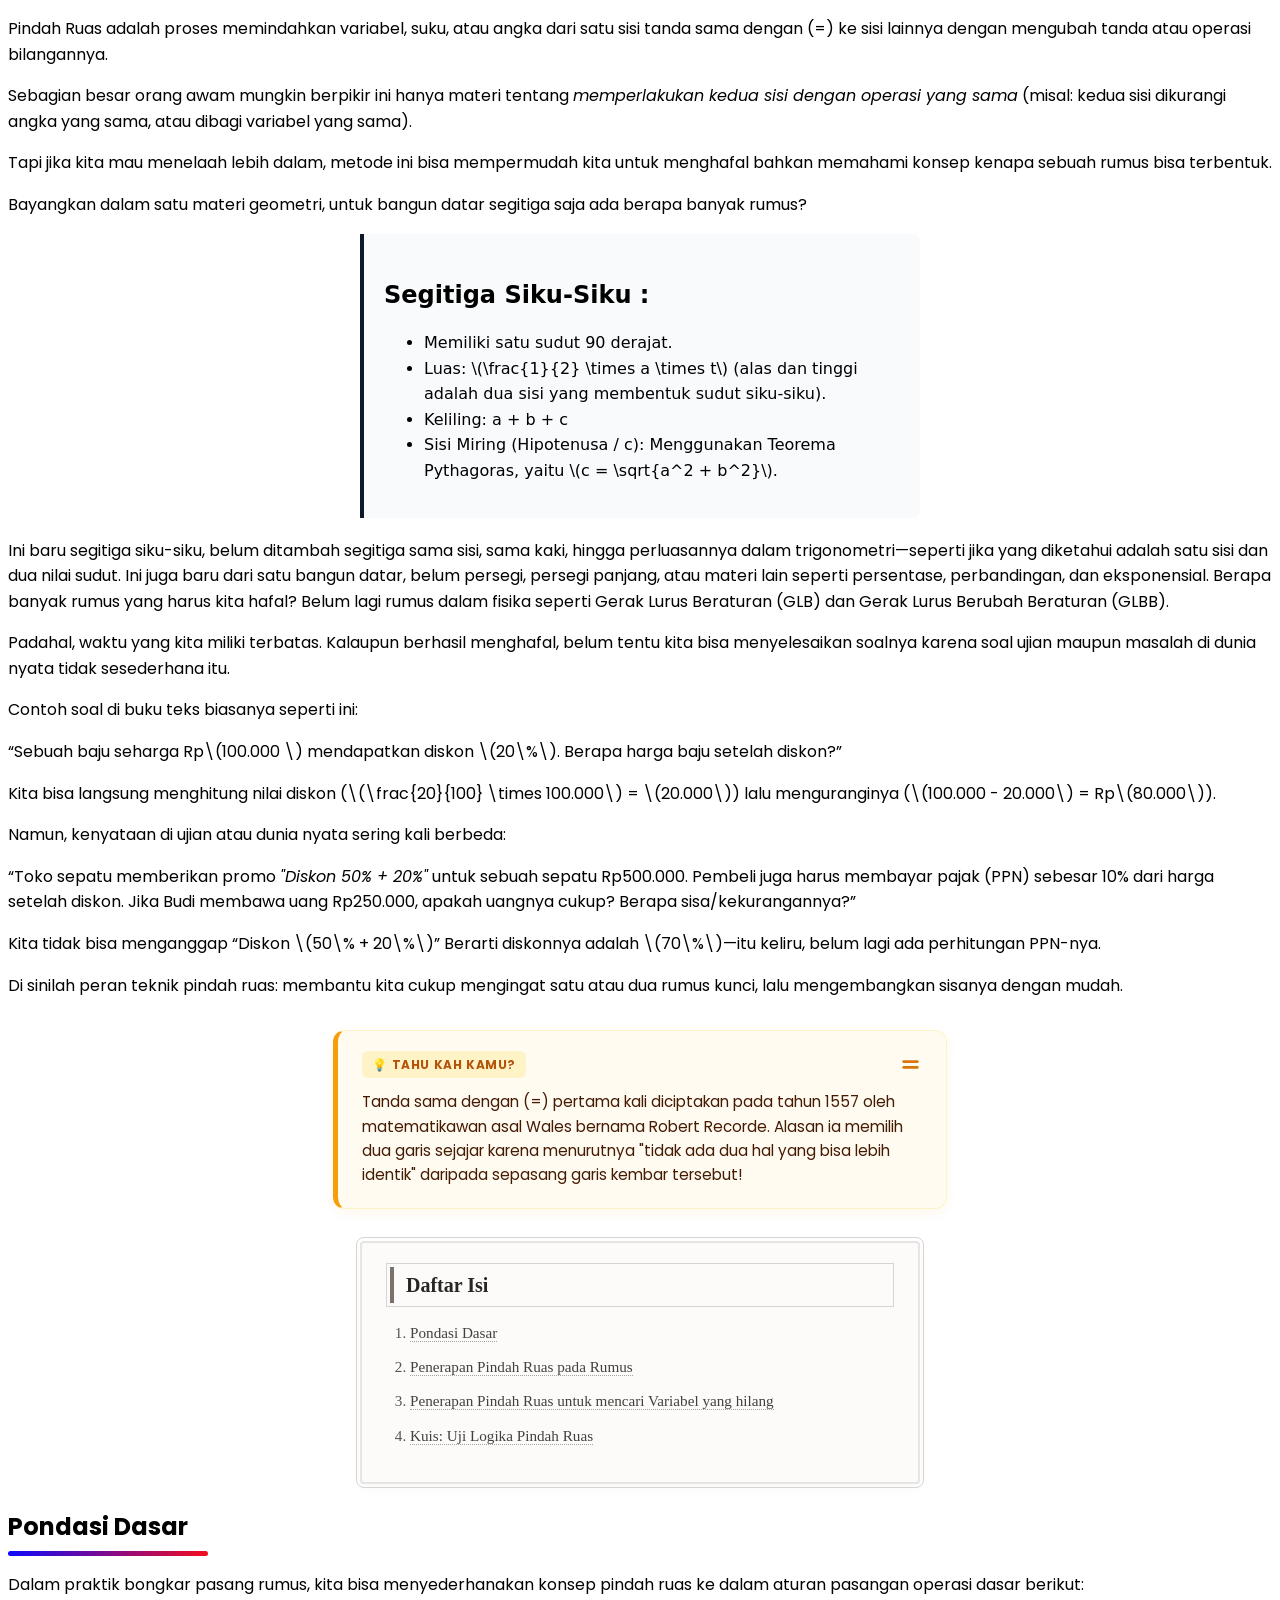
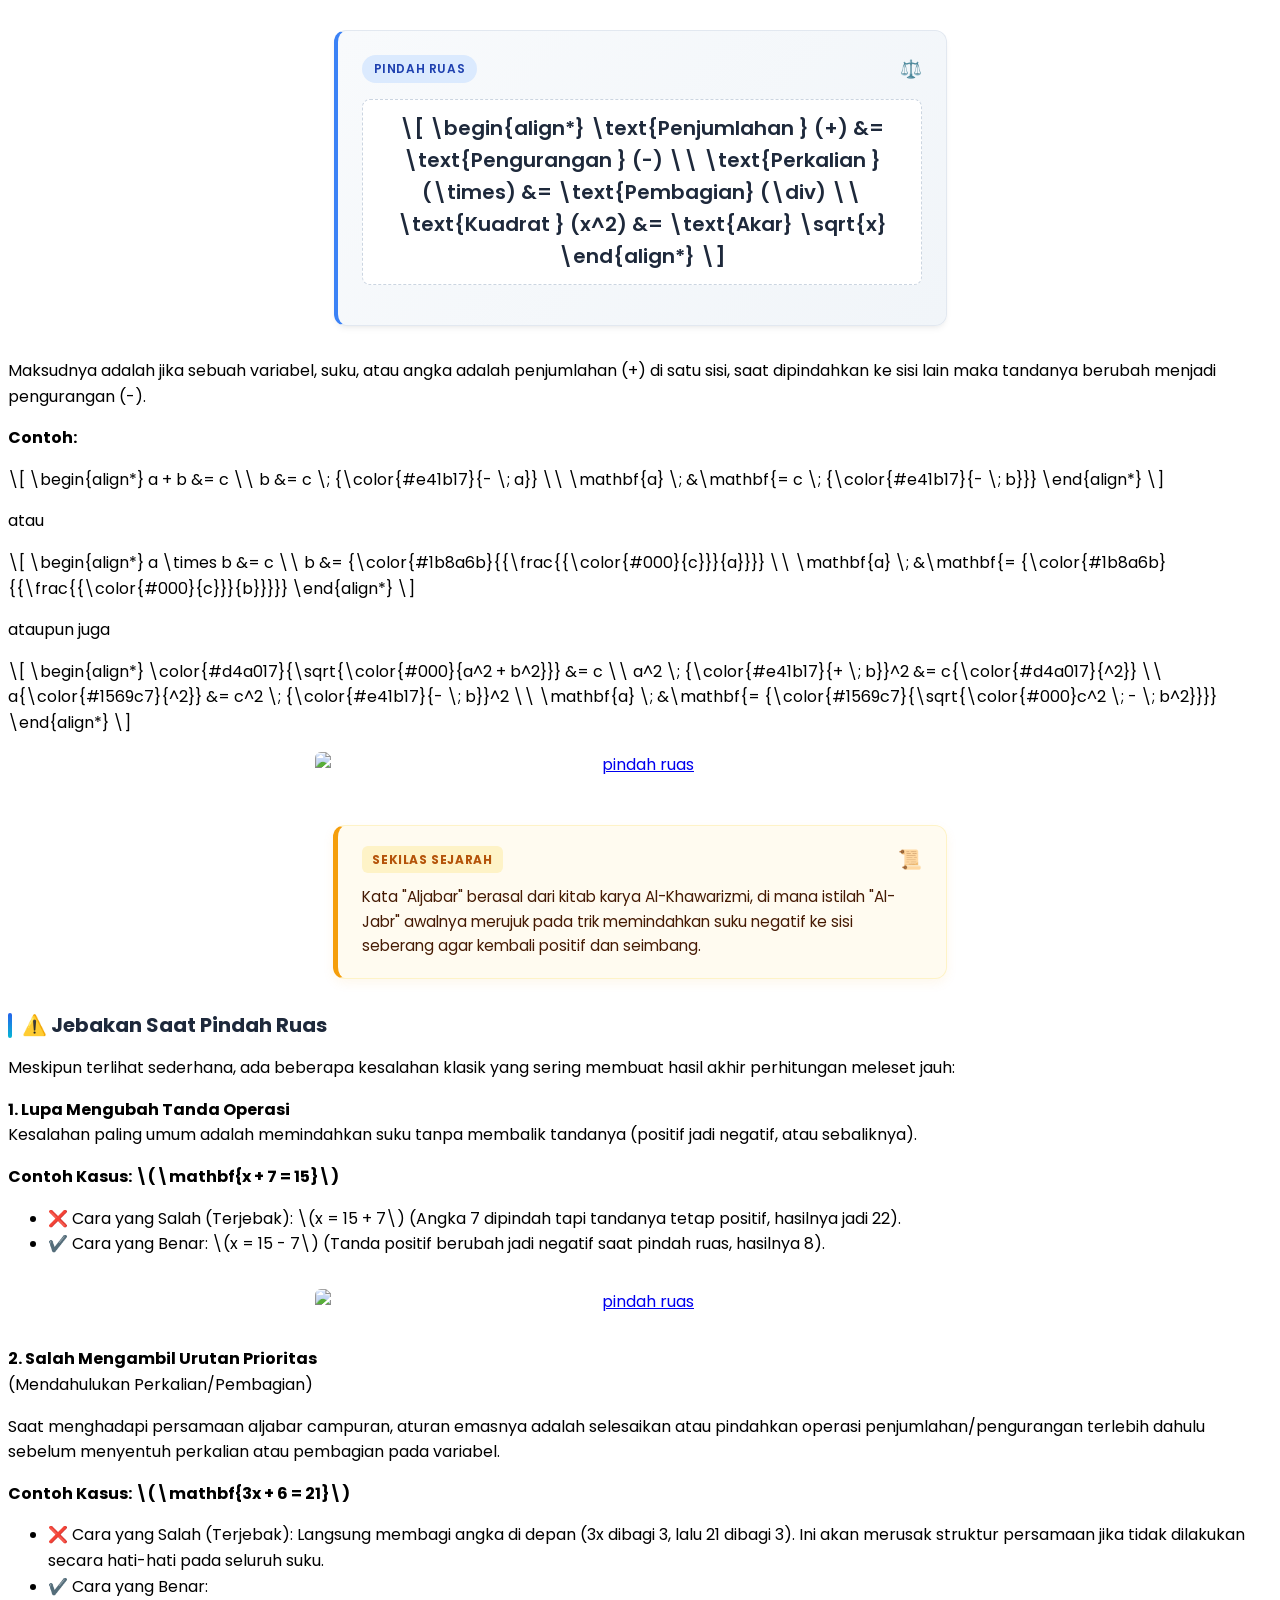
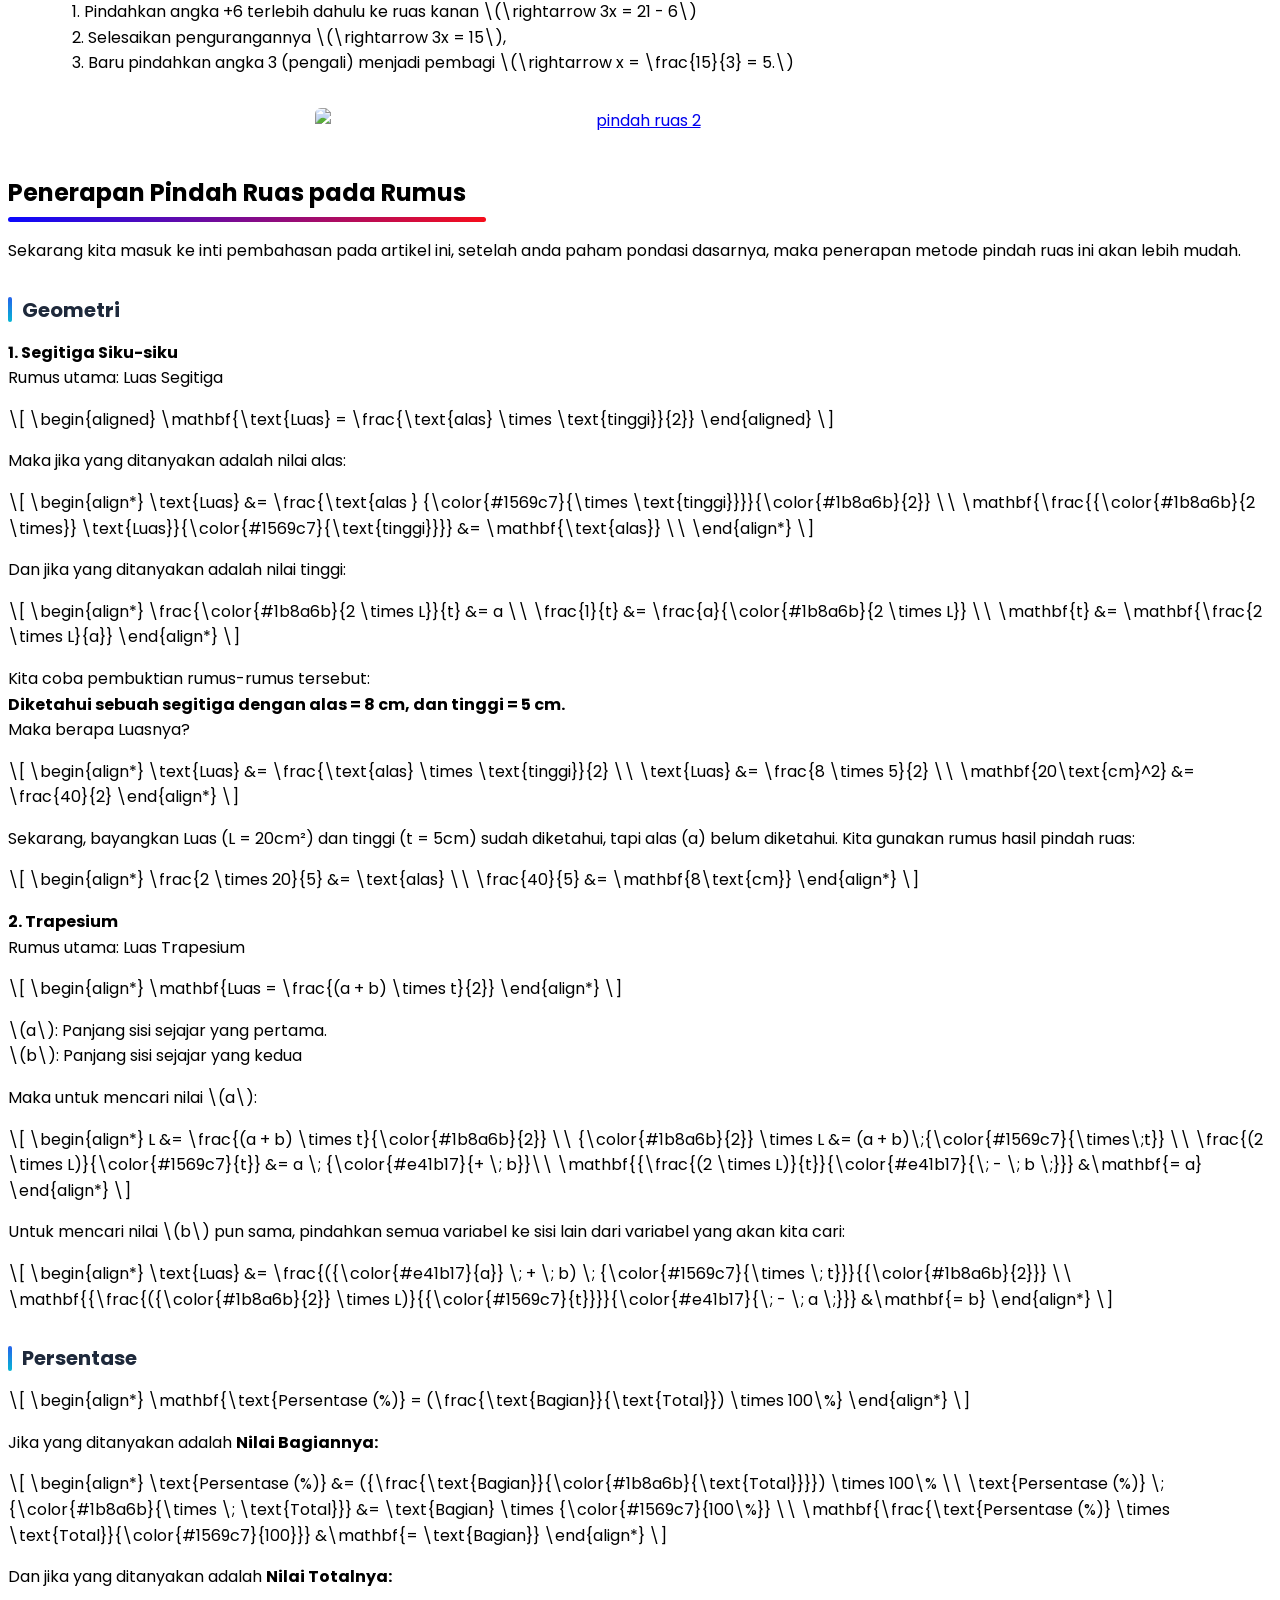
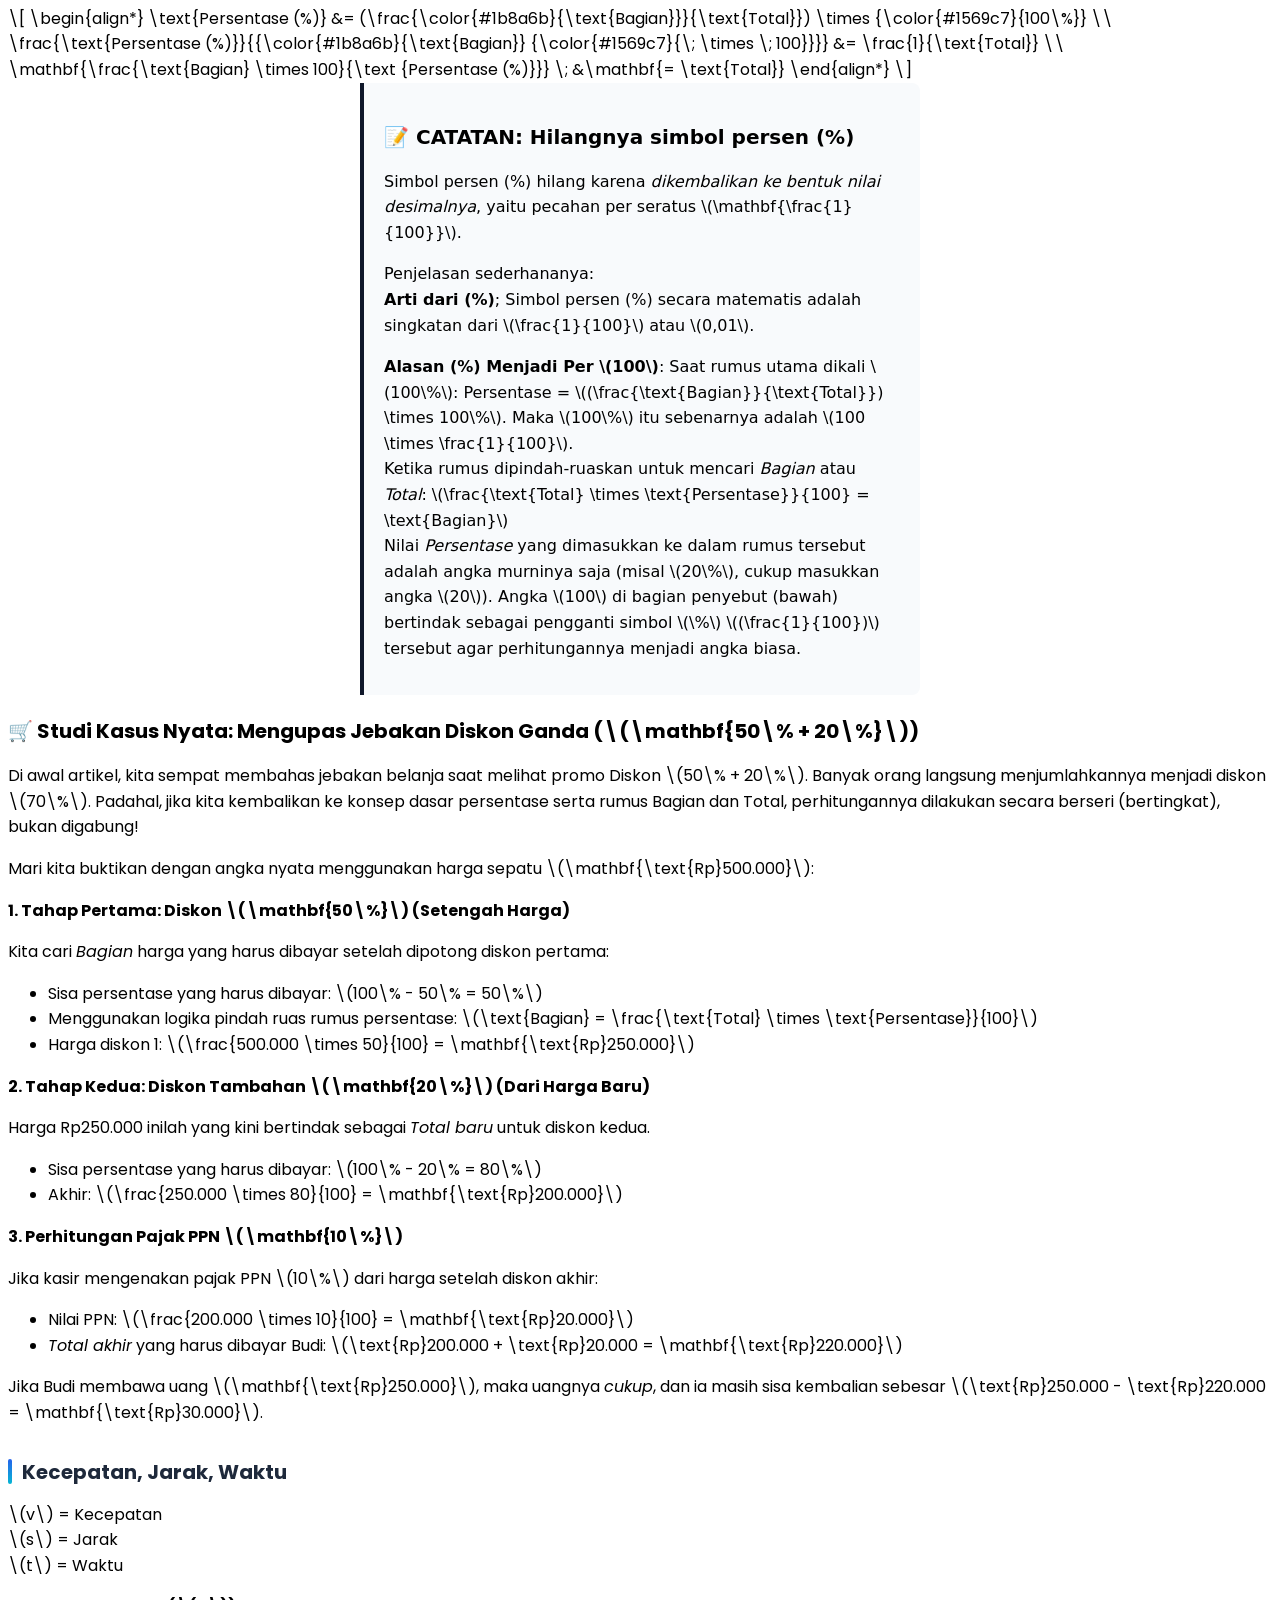
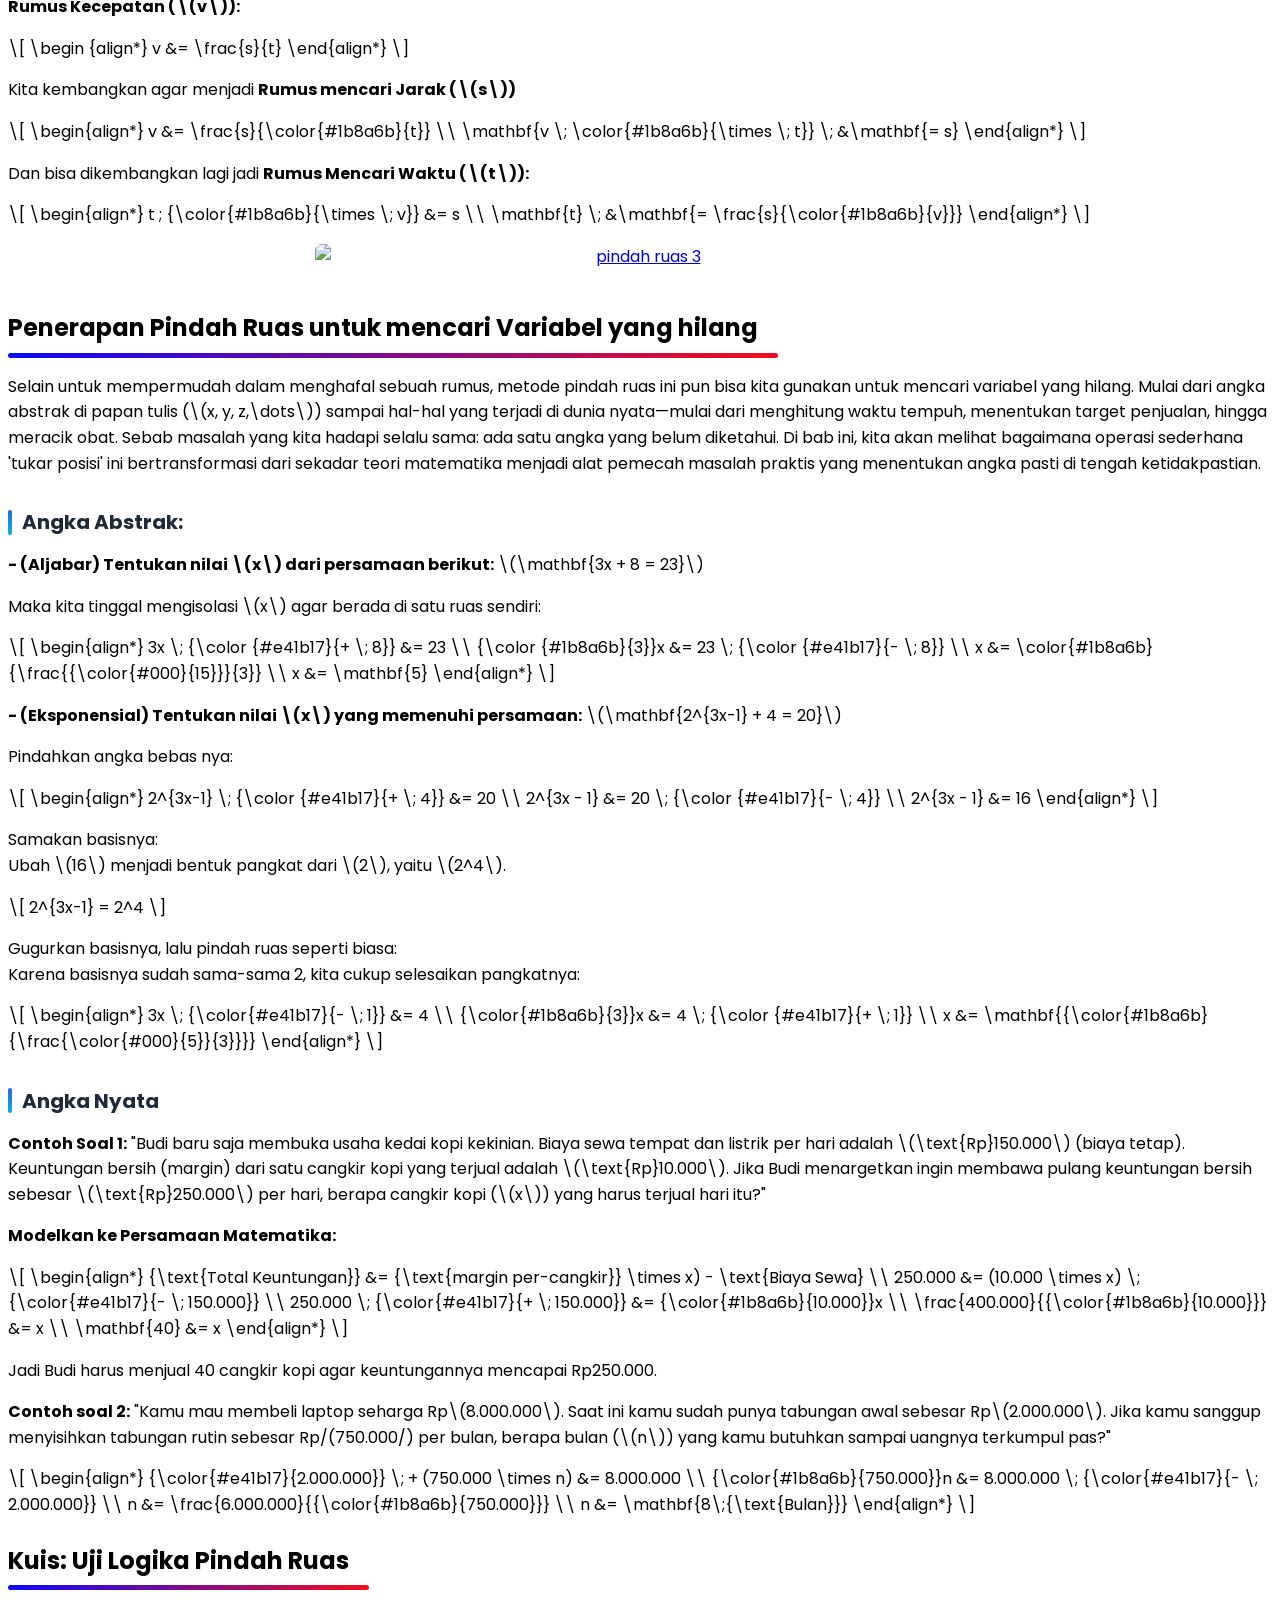
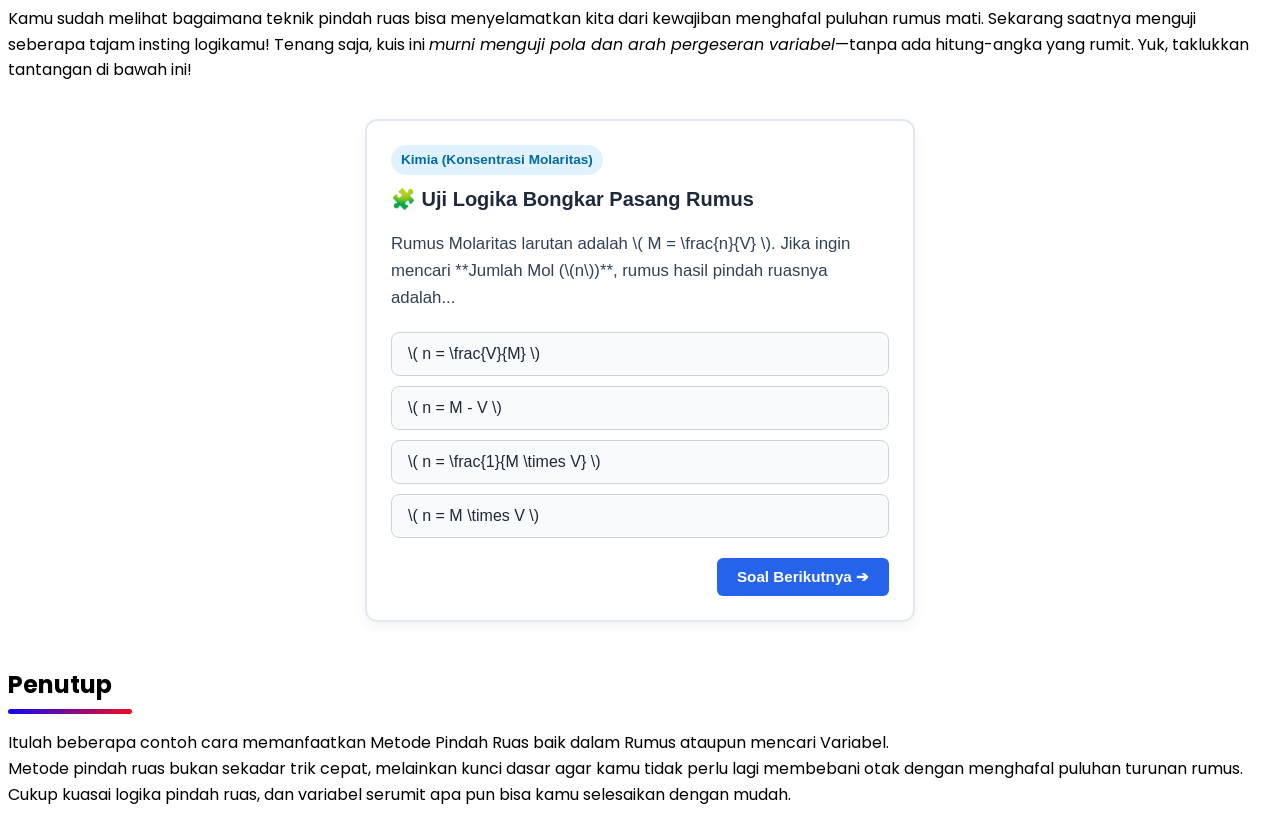
==== commit 87bef9d9: "Update index.html" ====
--- a/index.html
+++ b/index.html
@@ -464,14 +464,14 @@
           
           <p><strong>Contoh soal 2:</strong> "Kamu mau membeli laptop seharga Rp\(8.000.000\). Saat ini kamu sudah punya tabungan awal sebesar Rp\(2.000.000\). Jika kamu sanggup menyisihkan tabungan rutin sebesar Rp/(750.000/) per bulan, berapa bulan (\(n\)) yang kamu butuhkan sampai uangnya terkumpul pas?"</p>
 
-          \[
-          \begin{align*}
-          {\color{#e41b17}{2.000.000}} \; + (750.000 \times n) &amp;= 8.000.000 \\
-          {\color{#1b8a6b}{750.000}}n &amp;= 8.000.000 \; {\color{#e41b17}{- \; 2.000.000}} \\
-          n &amp;= \frac{6.000.000}{{\color{#1b8a6b}{750.000}}} \\
-          n &amp;= \mathbf{8\;{\text{Bulan}}}
-          \end{align*}
-          \]
+\[
+\begin{align*}
+{\color{#e41b17}{2.000.000}} \; + (750.000 \times n) &amp;= 8.000.000 \\
+{\color{#1b8a6b}{750.000}}n &amp;= 8.000.000 \; {\color{#e41b17}{- \; 2.000.000}} \\
+n &amp;= \frac{6.000.000}{{\color{#1b8a6b}{750.000}}} \\
+n &amp;= \mathbf{8\;{\text{Bulan}}}
+\end{align*}
+\]
         </section>
 
         <section id="kuis">
@@ -481,406 +481,44 @@
 
       <!-- Container Wadah Kuis -->
   
-        <style>
-    /* Layout & Container Utama Kuis */
-    .quiz-wrapper {
-      font-family: 'Segoe UI', Tahoma, Geneva, Verdana, sans-serif;
-      display: flex;
-      justify-content: center;
-      align-items: center;
-      padding: 20px 0;
-      width: 100%;
-      box-sizing: border-box;
-    }
-
-    .quiz-card {
-      background: #ffffff;
-      border: 2px solid #e2e8f0;
-      border-radius: 12px;
-      max-width: 550px;
-      width: 100%;
-      padding: 24px;
-      box-shadow: 0 4px 12px rgba(0, 0, 0, 0.05);
-      box-sizing: border-box;
-    }
-
-    .quiz-header {
-      margin-bottom: 16px;
-    }
-
-    .badge {
-      background-color: #e0f2fe;
-      color: #0369a1;
-      font-size: 0.85rem;
-      font-weight: 600;
-      padding: 4px 10px;
-      border-radius: 20px;
-      display: inline-block;
-      margin-bottom: 8px;
-    }
-
-    .quiz-title {
-      margin: 0;
-      color: #1e293b;
-      font-size: 1.25rem;
-    }
-
-    .question-text {
-      font-size: 1.05rem;
-      color: #334155;
-      line-height: 1.6;
-      margin-bottom: 20px;
-    }
-
-    .options-group {
-      display: flex;
-      flex-direction: column;
-      gap: 10px;
-    }
-
-    .option-btn {
-      background-color: #f8fafc;
-      border: 1.5px solid #cbd5e1;
-      border-radius: 8px;
-      padding: 12px 16px;
-      text-align: left;
-      font-size: 1rem;
-      color: #1e293b;
-      cursor: pointer;
-      transition: all 0.2s ease;
-      width: 100%;
-    }
-
-    .option-btn:hover:not(:disabled) {
-      background-color: #eff6ff;
-      border-color: #3b82f6;
-    }
-
-    .option-btn.correct {
-      background-color: #dcfce7 !important;
-      border-color: #22c55e !important;
-      color: #15803d;
-      font-weight: 600;
-    }
-
-    .option-btn.wrong {
-      background-color: #fee2e2 !important;
-      border-color: #ef4444 !important;
-      color: #b91c1c;
-    }
-
-    .feedback-box {
-      margin-top: 16px;
-      padding: 12px 16px;
-      border-radius: 8px;
-      font-size: 0.95rem;
-    }
-
-    .feedback-box.correct-bg {
-      background-color: #f0fdf4;
-      border: 1px solid #bbf7d0;
-      color: #166534;
-    }
-
-    .feedback-box.wrong-bg {
-      background-color: #fef2f2;
-      border: 1px solid #fecaca;
-      color: #991b1b;
-    }
-
-    .explanation {
-      margin-top: 6px;
-      font-size: 0.9rem;
-      opacity: 0.9;
-    }
-
-    .hidden {
-      display: none;
-    }
-
-    .quiz-footer {
-      margin-top: 20px;
-      text-align: right;
-    }
-
-    .btn-next {
-      background-color: #2563eb;
-      color: white;
-      border: none;
-      padding: 10px 20px;
-      font-size: 0.95rem;
-      font-weight: 600;
-      border-radius: 6px;
-      cursor: pointer;
-      transition: background-color 0.2s ease;
-    }
-
-    .btn-next:hover {
-      background-color: #1d4ed8;
-    }
-  </style>
-</head>
-<body>
-
-  <!-- ========================================== -->
-  <!-- BAGIAN HTML: KONTAINER WADAH KUIS -->
-  <!-- ========================================== -->
-  <div class="quiz-wrapper">
-    <div class="quiz-card">
-      <div class="quiz-header">
-        <span class="badge" id="quiz-category">Kategori</span>
-        <h3 class="quiz-title">🧩 Uji Logika Bongkar Pasang Rumus</h3>
-      </div>
-
-      <div class="quiz-body">
-        <p id="quiz-question" class="question-text">Memuat soal...</p>
-        <div id="quiz-options" class="options-group"></div>
-        <div id="quiz-feedback" class="feedback-box hidden">
-          <p id="feedback-text"></p>
-          <p id="explanation-text" class="explanation"></p>
-        </div>
-      </div>
-
-      <div class="quiz-footer">
-        <button id="next-btn" class="btn-next" onclick="loadNextQuestion()">Soal Berikutnya ➔</button>
-      </div>
-    </div>
+       <!-- WADAH TEMPAT KUIS AKAN DIMUNCULKAN -->
+  <div id="quiz-container">
+    <p>Memuat kuis...</p>
   </div>
-
-  <!-- ========================================== -->
-  <!-- BAGIAN JAVASCRIPT: LOGIKA & BANK SOAL KUIS -->
-  <!-- ========================================== -->
-  <script>
-    // Database Bank Soal Komprehensif (Matematika, Fisika, Kimia - Murni Konsep Rumus)
-    const bankSoal = [
-      // --- MATEMATIKA ---
-      {
-        kategori: "Matematika (Barisan & Deret Aritmatika)",
-        soal: "Rumus suku ke-\\(n\\) aritmatika adalah \\( U_n = a + (n-1)b \\). Bentuk rumus yang benar jika kita ingin mencari **Beda (\\(b\\))** adalah...",
-        benar: "\\( b = \\frac{U_n - a}{n-1} \\)",
-        salah: [
-          "\\( b = \\frac{U_n + a}{n-1} \\)",
-          "\\( b = (U_n - a) \\times (n-1) \\)",
-          "\\( b = \\frac{n-1}{U_n - a} \\)"
-        ],
-        penjelasan: "Pindahkan \\(a\\) ke ruas kiri menjadi \\(U_n - a\\), lalu bagi dengan \\((n-1)\\)."
-      },
-      {
-        kategori: "Matematika (Statistika / Rata-rata)",
-        soal: "Rumus rata-rata adalah \\( \\bar{x} = \\frac{\\sum x}{n} \\). Jika ingin mengisolasi variabel **Jumlah Total Data (\\(\\sum x\\))**, rumusnya menjadi...",
-        benar: "\\( \\sum x = \\bar{x} \\times n \\)",
-        salah: [
-          "\\( \\sum x = \\frac{n}{\\bar{x}} \\)",
-          "\\( \\sum x = \\bar{x} - n \\)",
-          "\\( \\sum x = \\frac{\\bar{x}}{n} \\)"
-        ],
-        penjelasan: "Variabel \\(n\\) yang bertindak sebagai pembagi di ruas kanan dipindah ke ruas kiri menjadi pengali."
-      },
-      {
-        kategori: "Matematika (Transformasi - Dilatasi)",
-        soal: "Rumus dilatasi titik \\( A(x, y) \\) dengan pusat \\((0,0)\\) dan faktor skala \\(k\\) adalah \\( x' = k \\times x \\). Bentuk rumus untuk mencari **Faktor Skala (\\(k\\))** adalah...",
-        benar: "\\( k = \\frac{x'}{x} \\)",
-        salah: [
-          "\\( k = x' \\times x \\)",
-          "\\( k = x - x' \\)",
-          "\\( k = \\frac{x}{x'} \\)"
-        ],
-        penjelasan: "Variabel \\(x\\) di ruas kanan dipindah ke bawah ruas kiri menjadi pembagi."
-      },
-      {
-        kategori: "Matematika (Fungsi & Persamaan)",
-        soal: "Diberikan bentuk fungsi linear \\( y = mx + c \\). Langkah pindah ruas yang benar untuk mengisolasi suku \\(mx\\) adalah...",
-        benar: "\\( mx = y - c \\)",
-        salah: [
-          "\\( mx = y + c \\)",
-          "\\( mx = \\frac{y}{c} \\)",
-          "\\( mx = c - y \\)"
-        ],
-        penjelasan: "Suku \\(+c\\) dipindahkan melewati tanda sama dengan (=) sehingga berubah tanda menjadi \\(-c\\)."
-      },
-
-      // --- FISIKA ---
-      {
-        kategori: "Fisika (Dinamika / Hukum Newton)",
-        soal: "Berdasarkan hukum kedua Newton \\( F = m \\times a \\), bentuk rumus yang benar jika kita ingin mencari **Percepatan (\\(a\\))** adalah...",
-        benar: "\\( a = \\frac{F}{m} \\)",
-        salah: [
-          "\\( a = F \\times m \\)",
-          "\\( a = \\frac{m}{F} \\)",
-          "\\( a = F - m \\)"
-        ],
-        penjelasan: "Massa \\(m\\) yang dikalikan dengan \\(a\\) dipindah ke ruas kiri menjadi pembagi bagi \\(F\\)."
-      },
-      {
-        kategori: "Fisika (Getaran & Gelombang)",
-        soal: "Hubungan frekuensi dan periode gelombang dinyatakan sebagai \\( f = \\frac{1}{T} \\). Jika ingin mencari **Periode (\\(T\\))**, rumusnya adalah...",
-        benar: "\\( T = \\frac{1}{f} \\)",
-        salah: [
-          "\\( T = f \\)",
-          "\\( T = 1 - f \\)",
-          "\\( T = \\frac{f}{1} \\)"
-        ],
-        penjelasan: "Terapkan tukar posisi silang antara \\(f\\) dan \\(T\\), sehingga \\(T\\) naik ke atas menggantikan posisi \\(f\\)."
-      },
-      {
-        kategori: "Fisika (Massa Jenis / Densitas)",
-        soal: "Rumus massa jenis adalah \\( \\rho = \\frac{m}{V} \\). Bentuk rumus yang benar jika kita ingin mencari **Volume (\\(V\\))** adalah...",
-        benar: "\\( V = \\frac{m}{\\rho} \\)",
-        salah: [
-          "\\( V = m \\times \\rho \\)",
-          "\\( V = \\frac{\\rho}{m} \\)",
-          "\\( V = m - \\rho \\)"
-        ],
-        penjelasan: "Pindahkan \\(V\\) ke ruas kiri sebagai pengali, lalu pindahkan \\(\\rho\\) kembali ke bawah sebagai pembagi."
-      },
-      {
-        kategori: "Fisika (Usaha dan Energi)",
-        soal: "Rumus energi kinetik adalah \\( E_k = \\frac{1}{2}mv^2 \\). Jika kita ingin mencari **Massa (\\(m\\))**, bentuk hasil pindah ruas yang benar adalah...",
-        benar: "\\( m = \\frac{2E_k}{v^2} \\)",
-        salah: [
-          "\\( m = \\frac{E_k}{2v^2} \\)",
-          "\\( m = 2E_k \\times v^2 \\)",
-          "\\( m = \\frac{v^2}{2E_k} \\)"
-        ],
-        penjelasan: "Pindahkan angka 2 ke atas menjadi pengali (\\(2E_k\\)), lalu pindahkan \\(v^2\\) ke bawah menjadi pembagi."
-      },
-
-      // --- KIMIA ---
-      {
-        kategori: "Kimia (Hukum Gas Ideal)",
-        soal: "Persamaan gas ideal dituliskan sebagai \\( PV = nRT \\). Jika kita ingin mengisolasi variabel **Volume (\\(V\\))**, rumusnya menjadi...",
-        benar: "\\( V = \\frac{nRT}{P} \\)",
-        salah: [
-          "\\( V = \\frac{P}{nRT} \\)",
-          "\\( V = nRT \\times P \\)",
-          "\\( V = nRT - P \\)"
-        ],
-        penjelasan: "Tekanan \\(P\\) yang semula mengalikan \\(V\\) dipindahkan ke ruas kanan menjadi pembagi di bawah."
-      },
-      {
-        kategori: "Kimia (Pengenceran Larutan)",
-        soal: "Rumus pengenceran larutan adalah \\( M_1 \\times V_1 = M_2 \\times V_2 \\). Bentuk rumus yang benar jika ingin mencari **Volume akhir (\\(V_2\\))** adalah...",
-        benar: "\\( V_2 = \\frac{M_1 \\times V_1}{M_2} \\)",
-        salah: [
-          "\\( V_2 = M_1 \\times V_1 \\times M_2 \\)",
-          "\\( V_2 = \\frac{M_2}{M_1 \\times V_1} \\)",
-          "\\( V_2 = M_1 + V_1 - M_2 \\)"
-        ],
-        penjelasan: "Variabel \\(M_2\\) yang mengalikan \\(V_2\\) di sisi kanan dipindahkan ke bawah ruas kiri sebagai pembagi."
-      },
-      {
-        kategori: "Kimia (Konsentrasi Molaritas)",
-        soal: "Rumus Molaritas larutan adalah \\( M = \\frac{n}{V} \\). Jika ingin mencari **Jumlah Mol (\\(n\\))**, rumus hasil pindah ruasnya adalah...",
-        benar: "\\( n = M \\times V \\)",
-        salah: [
-          "\\( n = \\frac{V}{M} \\)",
-          "\\( n = M - V \\)",
-          "\\( n = \\frac{1}{M \\times V} \\)"
-        ],
-        penjelasan: "Penyebut \\(V\\) di ruas kanan dipindahkan melintasi tanda sama dengan (=) untuk dikalikan dengan \\(M\\)."
-      },
-      {
-        kategori: "Kimia (Persen Massa Unsur / Kadar)",
-        soal: "Rumus kadar unsur adalah \\( \\text{Kadar} = \\frac{Ar \\times x}{Mr} \\times 100\\% \\). Jika kita ingin mengisolasi **Massa Molekul Relatif (\\(Mr\\))**, rumusnya adalah...",
-        benar: "\\( Mr = \\frac{Ar \\times x \\times 100\\%}{\\text{Kadar}} \\)",
-        salah: [
-          "\\( Mr = \\text{Kadar} \\times Ar \\times x \\times 100\\% \\)",
-          "\\( Mr = \\frac{\\text{Kadar}}{Ar \\times x \\times 100\\%} \\)",
-          "\\( Mr = Ar \\times x - \\text{Kadar} \\)"
-        ],
-        penjelasan: "Tukar posisi antara \\(Mr\\) dan \\(\\text{Kadar}\\) secara silang; \\(Mr\\) naik ke atas dan \\(\\text{Kadar}\\) turun ke bawah."
+</div>
+
+<!-- SKRIP PEMANGGIL KUIS.HTML DI DALAM INDEX.HTML -->
+<script>
+(function() {
+  const kuisUrl = 'https://magenta-id.github.io/Keajaiban-pindah-ruas/kuis.html?v=' + new Date().getTime();
+
+  fetch(kuisUrl, { cache: 'no-store' })
+    .then(response => response.text())
+    .then(data => {
+      const container = document.getElementById('quiz-container');
+      if (container) {
+        // Masukkan isi kuis.html ke dalam wadah
+        container.innerHTML = data;
+
+        // Eksekusi ulang tag <script> yang ada di dalam kuis.html agar fungsi soalnya aktif
+        const scripts = container.querySelectorAll('script');
+        scripts.forEach(script => {
+          const newScript = document.createElement('script');
+          newScript.text = script.innerText;
+          document.body.appendChild(newScript);
+        });
+
+        // Render ulang MathJax jika ada rumus matematika
+        if (typeof MathJax !== 'undefined' && MathJax.typesetPromise) {
+          MathJax.typesetPromise([container]).catch(err => console.log('MathJax error:', err.message));
+        }
       }
-    ];
-
-    let currentIndex = -1;
-
-    // Fungsi untuk mengacak urutan array (Fisher-Yates Shuffle)
-    function shuffle(array) {
-      let currentIndex = array.length, randomIndex;
-      while (currentIndex !== 0) {
-        randomIndex = Math.floor(Math.random() * currentIndex);
-        currentIndex--;
-        [array[currentIndex], array[randomIndex]] = [array[randomIndex], array[currentIndex]];
-      }
-      return array;
-    }
-
-    // Memuat soal berikutnya
-    function loadNextQuestion() {
-      const feedbackBox = document.getElementById("quiz-feedback");
-      if (feedbackBox) feedbackBox.classList.add("hidden");
-      
-      let newIndex;
-      do {
-        newIndex = Math.floor(Math.random() * bankSoal.length);
-      } while (newIndex === currentIndex && bankSoal.length > 1);
-      currentIndex = newIndex;
-
-      const currentQuiz = bankSoal[currentIndex];
-
-      const catEl = document.getElementById("quiz-category");
-      const qEl = document.getElementById("quiz-question");
-      if (catEl) catEl.innerText = currentQuiz.kategori;
-      if (qEl) qEl.innerHTML = currentQuiz.soal;
-
-      const allOptions = [
-        { text: currentQuiz.benar, isCorrect: true },
-        ...currentQuiz.salah.map(item => ({ text: item, isCorrect: false }))
-      ];
-      const shuffledOptions = shuffle([...allOptions]);
-
-      const optionsContainer = document.getElementById("quiz-options");
-      if (optionsContainer) {
-        optionsContainer.innerHTML = "";
-        shuffledOptions.forEach(option => {
-          const button = document.createElement("button");
-          button.className = "option-btn";
-          button.innerHTML = option.text;
-          button.onclick = () => checkAnswer(button, option.isCorrect, currentQuiz.penjelasan);
-          optionsContainer.appendChild(button);
-        });
-      }
-
-      if (window.MathJax && MathJax.typesetPromise) {
-        MathJax.typesetPromise();
-      }
-    }
-
-    // Memeriksa Jawaban Pembaca
-    function checkAnswer(selectedBtn, isCorrect, explanation) {
-      const allButtons = document.querySelectorAll(".option-btn");
-      allButtons.forEach(btn => btn.disabled = true);
-
-      const feedbackBox = document.getElementById("quiz-feedback");
-      const feedbackText = document.getElementById("feedback-text");
-      const explanationText = document.getElementById("explanation-text");
-
-      if (feedbackBox) feedbackBox.classList.remove("hidden", "correct-bg", "wrong-bg");
-
-      if (isCorrect) {
-        selectedBtn.classList.add("correct");
-        if (feedbackBox) feedbackBox.classList.add("correct-bg");
-        if (feedbackText) feedbackText.innerHTML = "<strong>✅ Benar sekali!</strong> Logika perangkaian rumusmu sudah tepat.";
-      } else {
-        selectedBtn.classList.add("wrong");
-        if (feedbackBox) feedbackBox.classList.add("wrong-bg");
-        if (feedbackText) feedbackText.innerHTML = "<strong>❌ Masih Kurang Tepat.</strong> Perhatikan perubahan tanda dan posisi operasinya.";
-      }
-
-      if (explanationText) explanationText.innerHTML = `<strong>Pembahasan:</strong> ${explanation}`;
-
-      if (window.MathJax && MathJax.typesetPromise) {
-        MathJax.typesetPromise();
-      }
-    }
-
-    // Jalankan kuis pertama kali saat halaman siap
-    if (document.readyState === 'loading') {
-      document.addEventListener("DOMContentLoaded", loadNextQuestion);
-    } else {
-      loadNextQuestion();
-    }
-  </script>
+    })
+    .catch(error => {
+      console.error('Fetch error:', error);
+    });
+})();
+</script>
 
 
        </section>
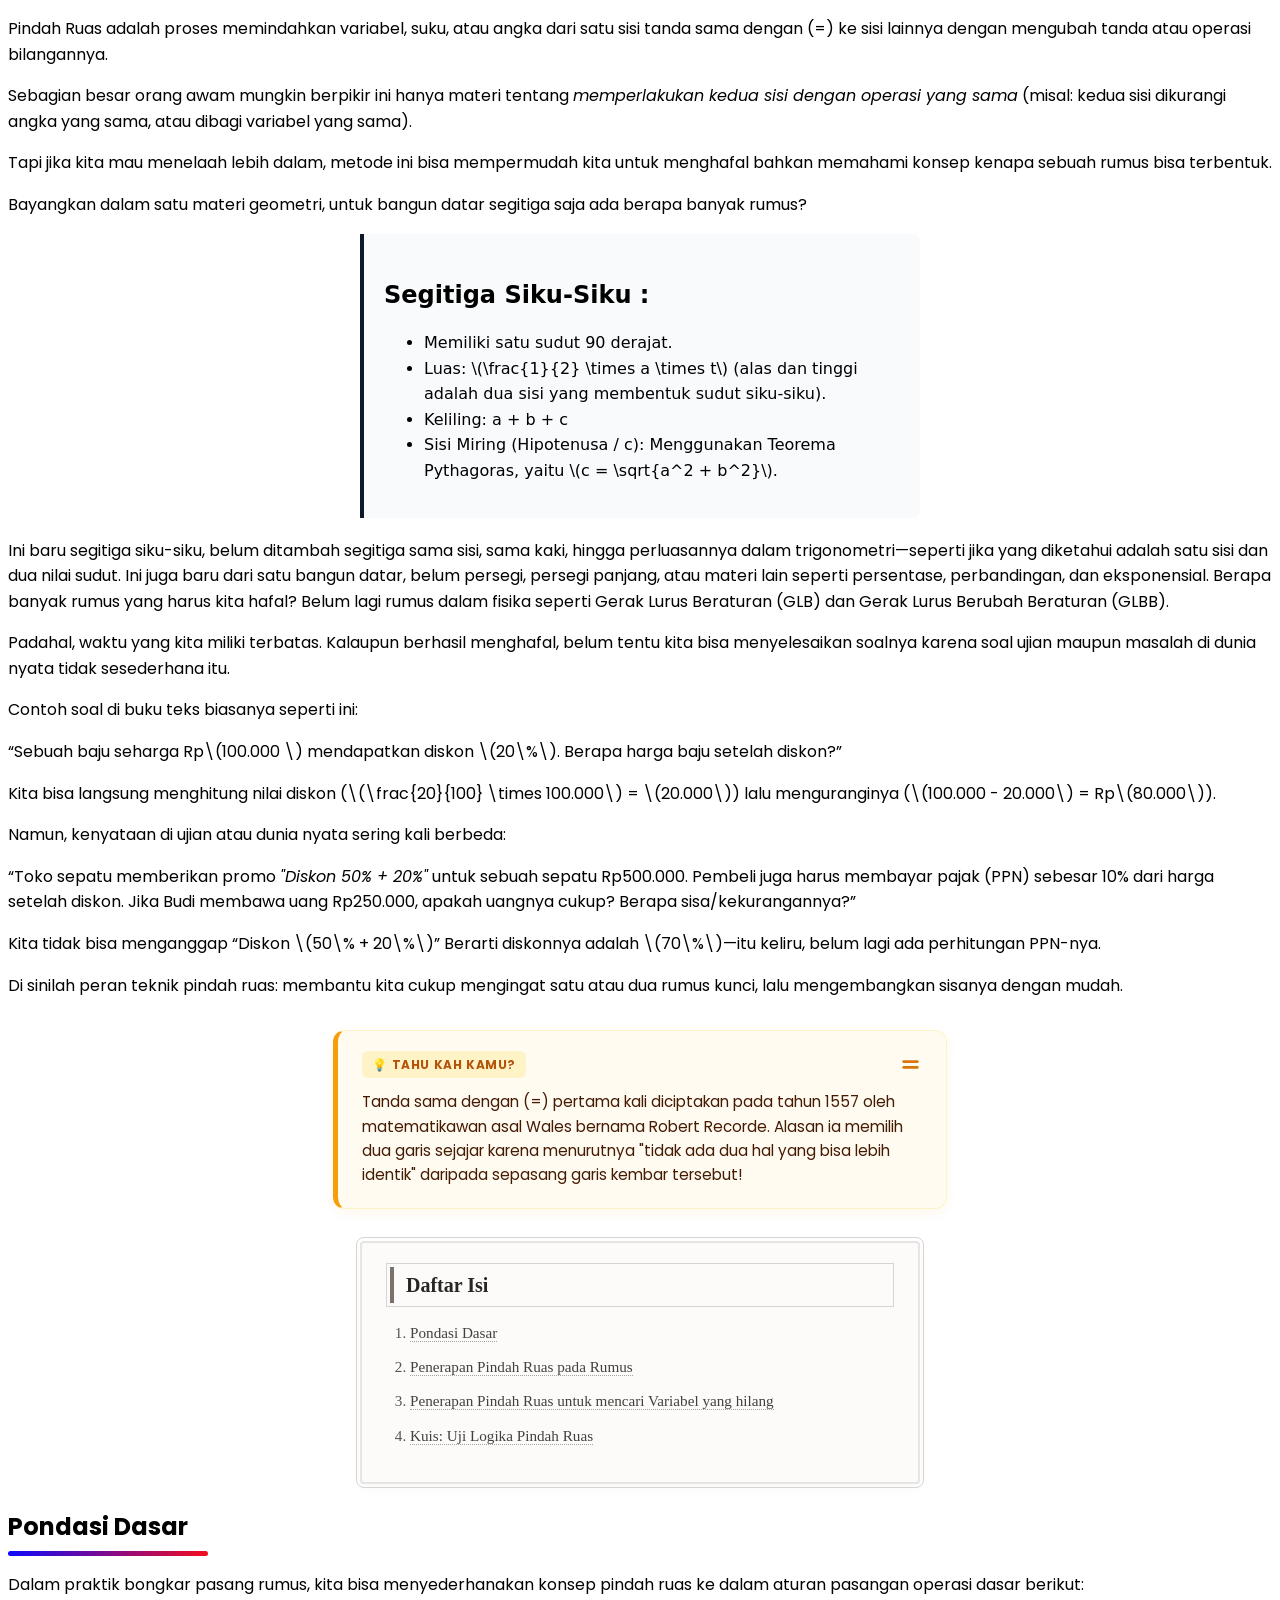
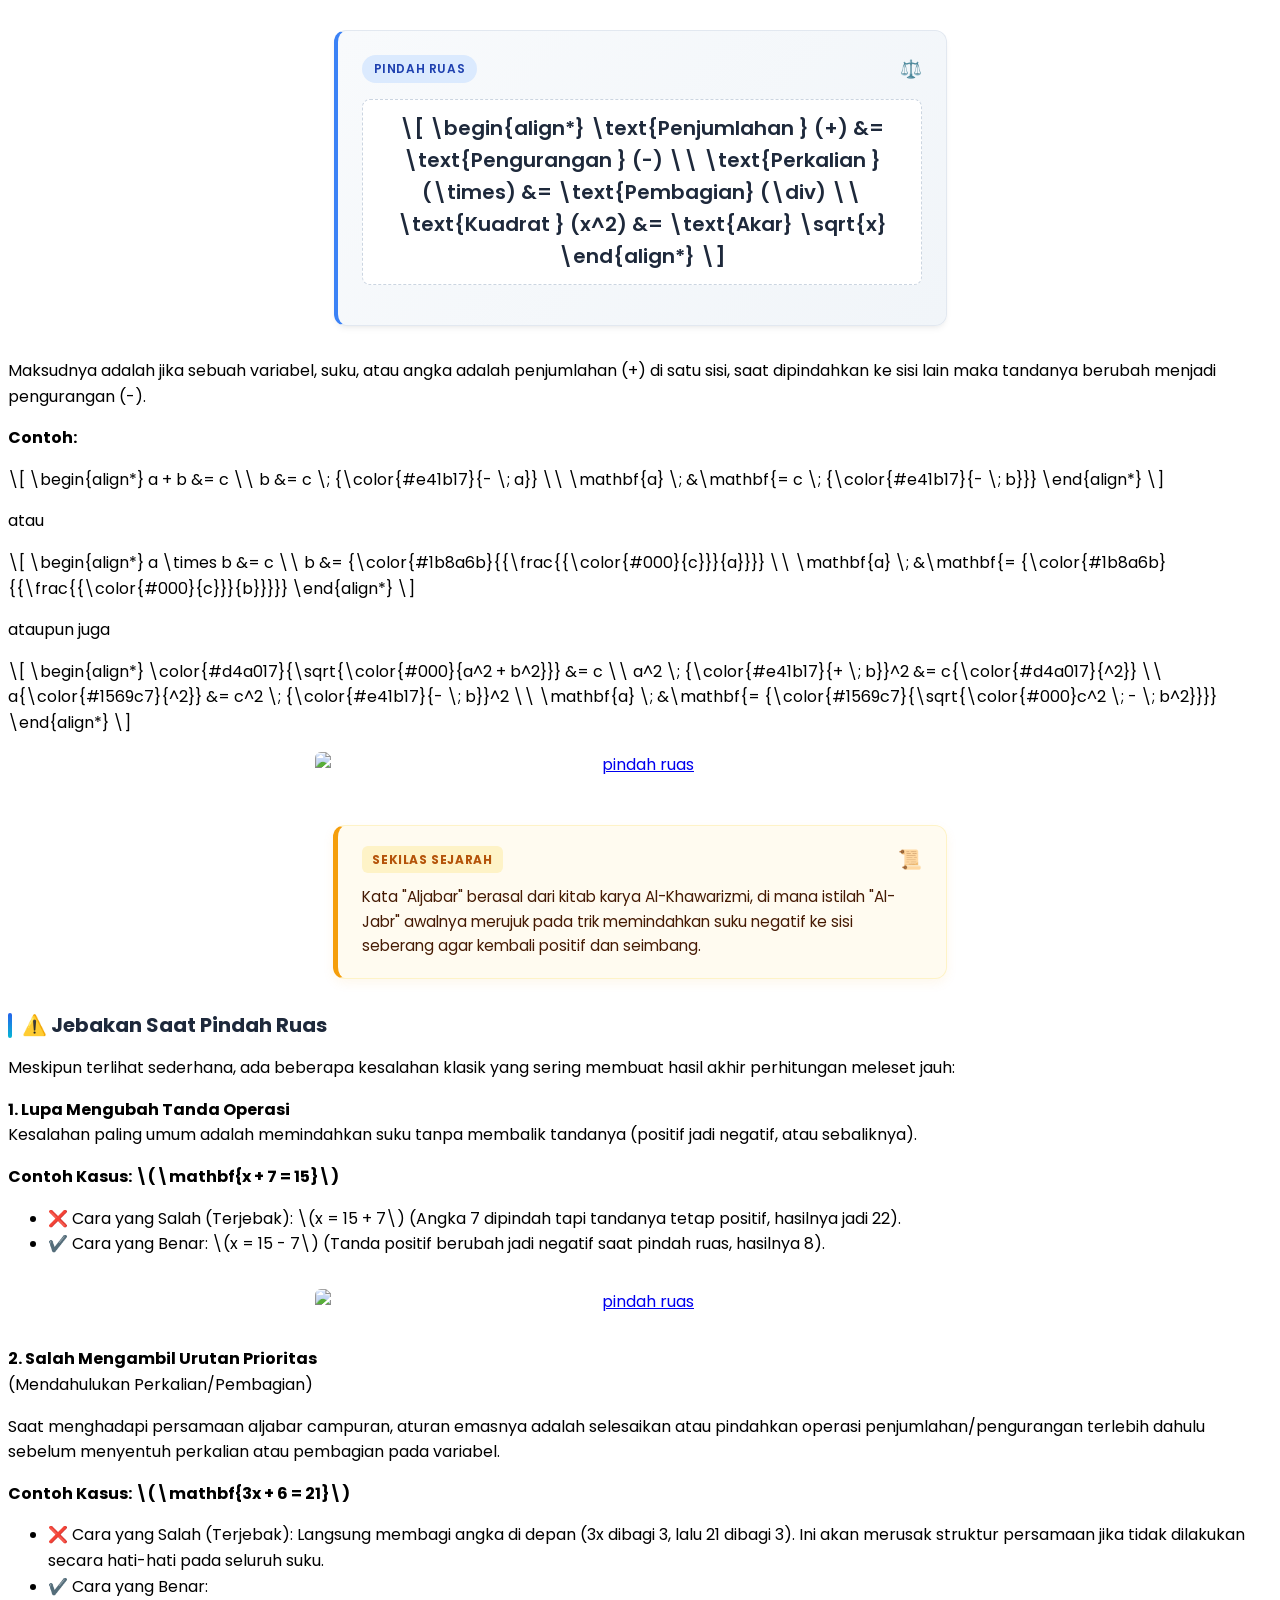
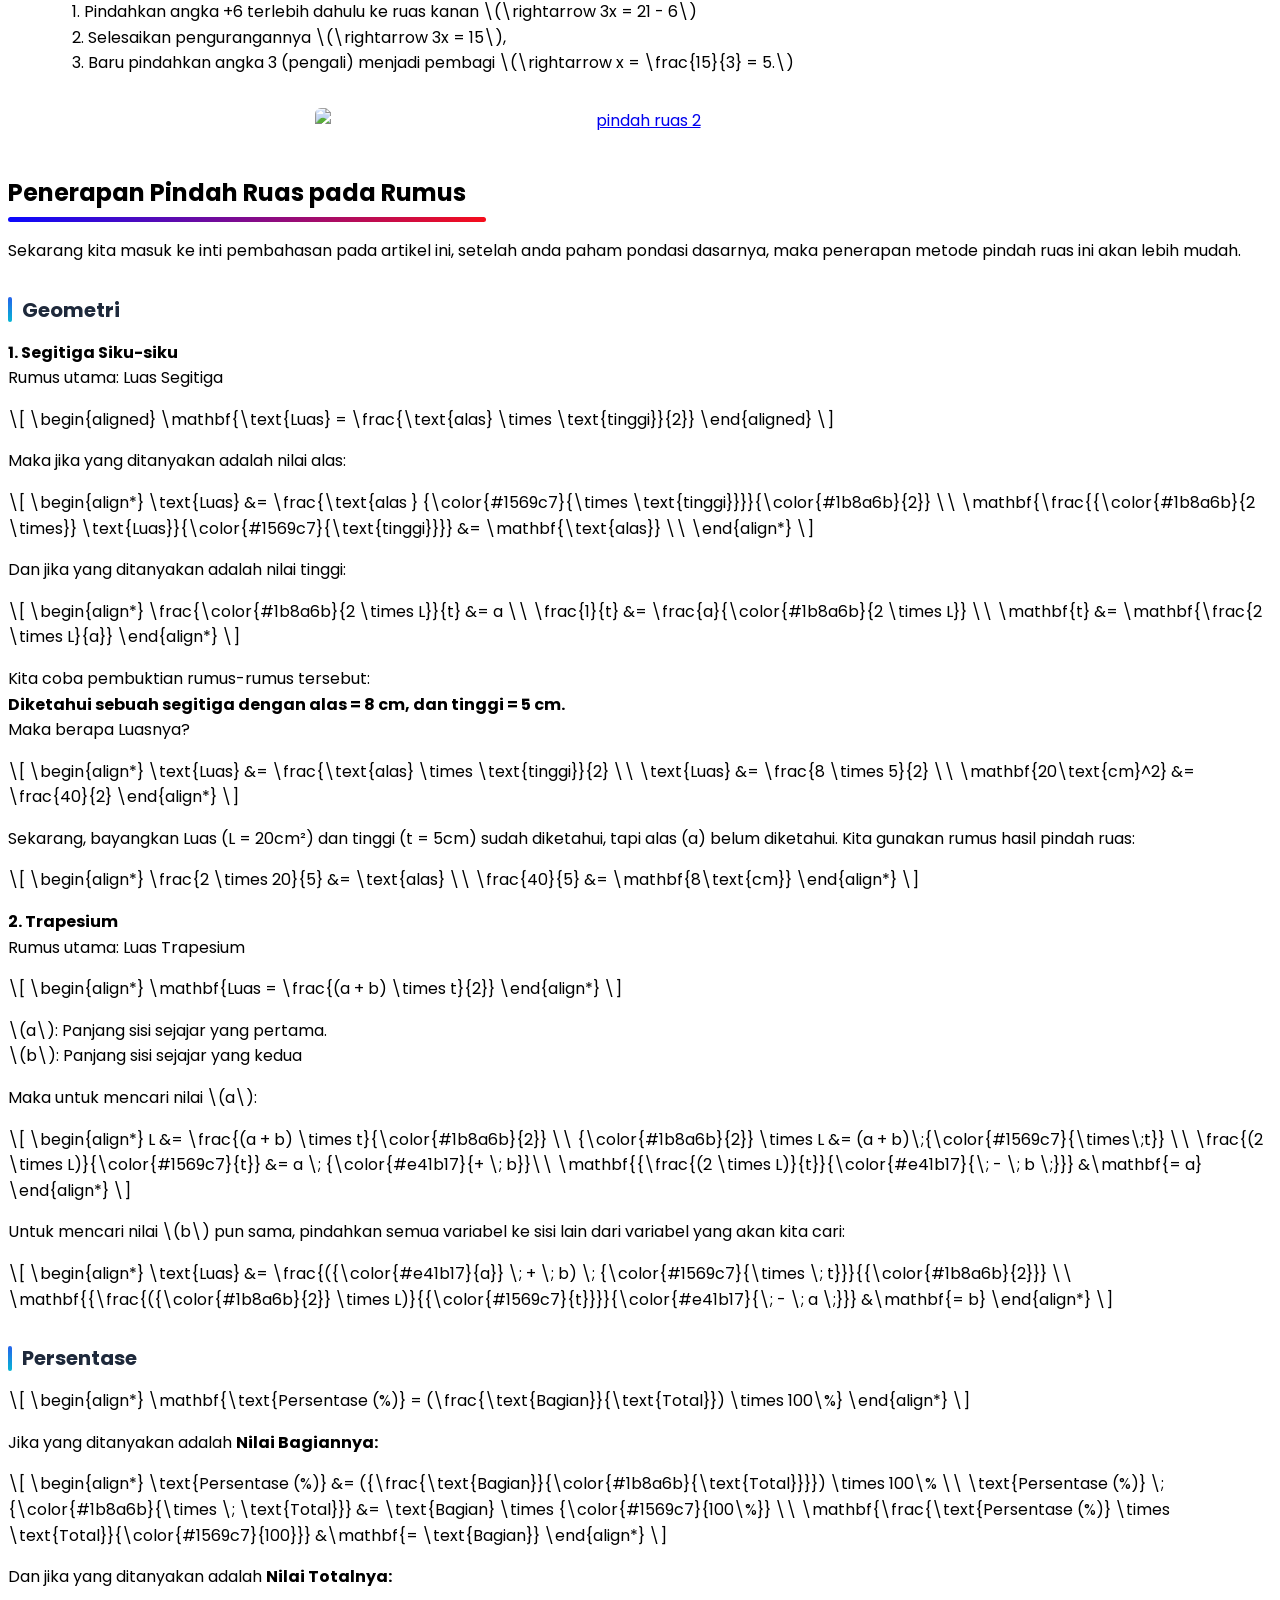
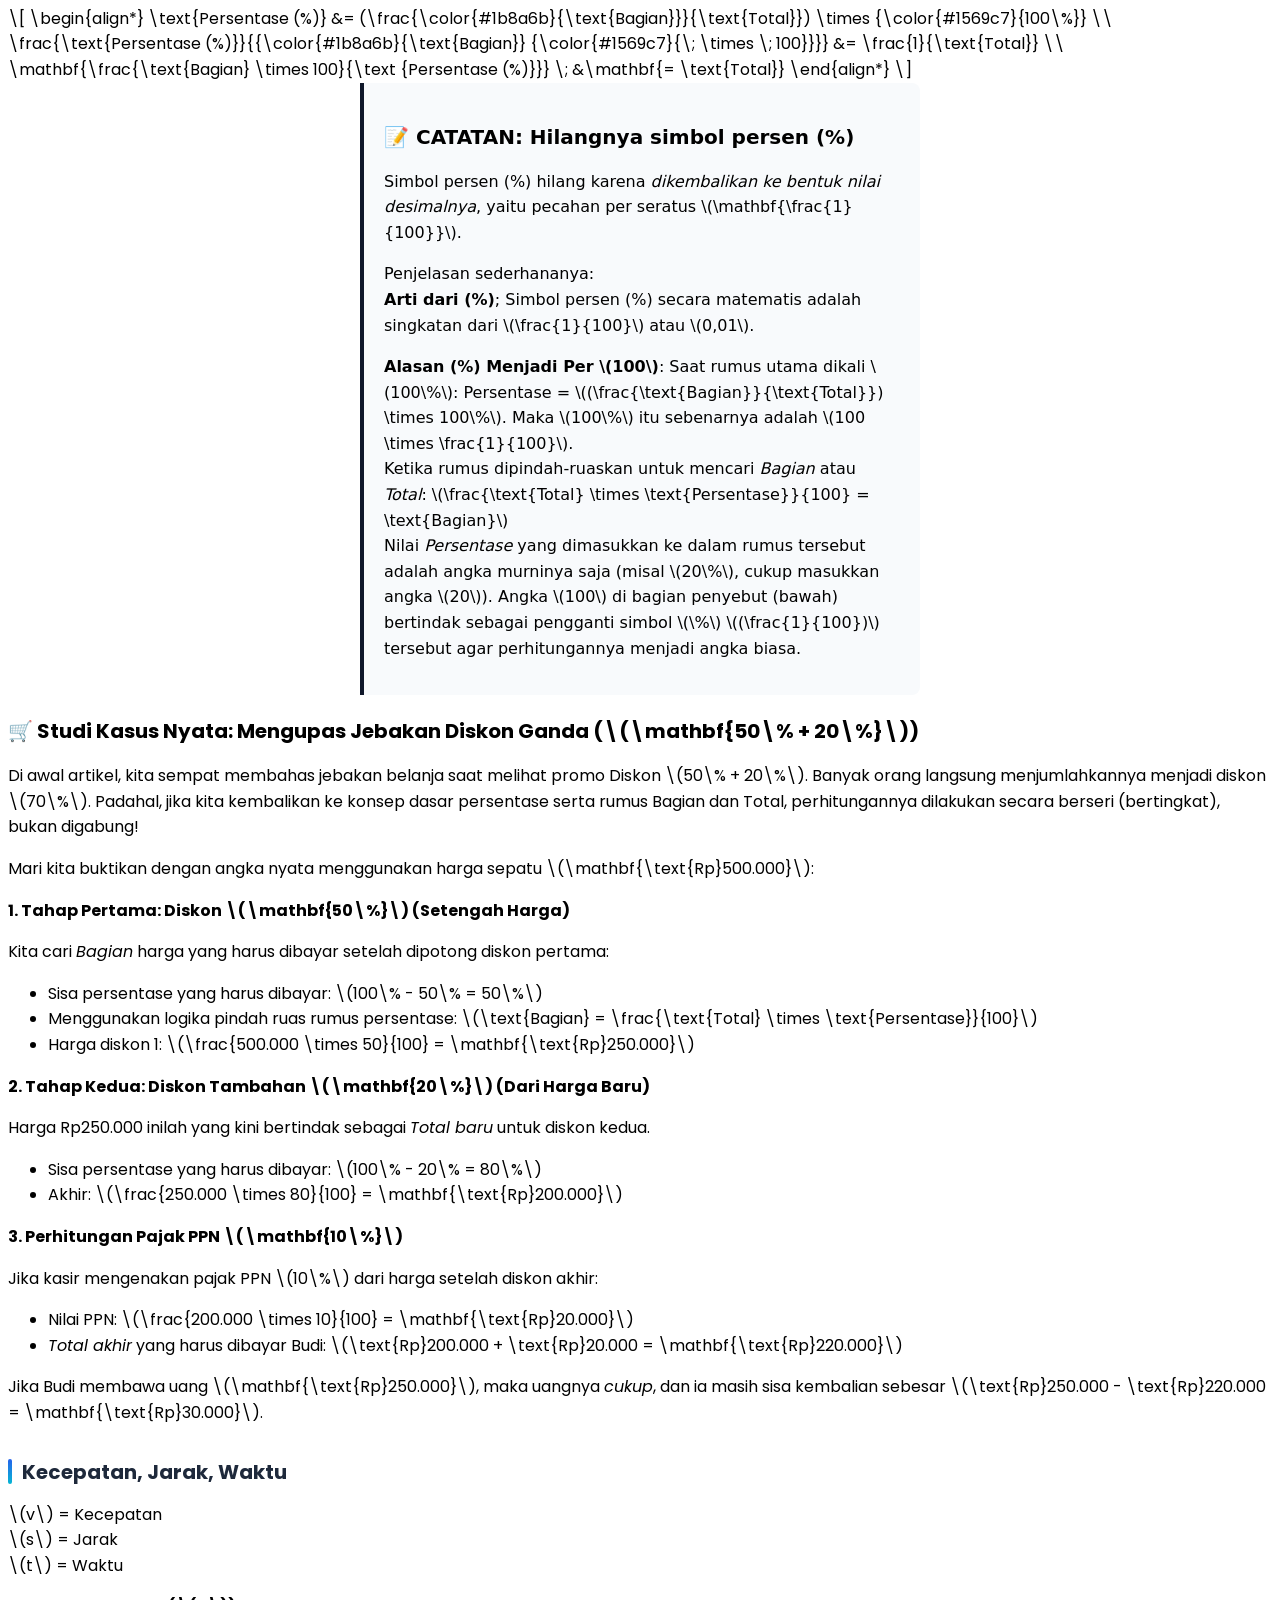
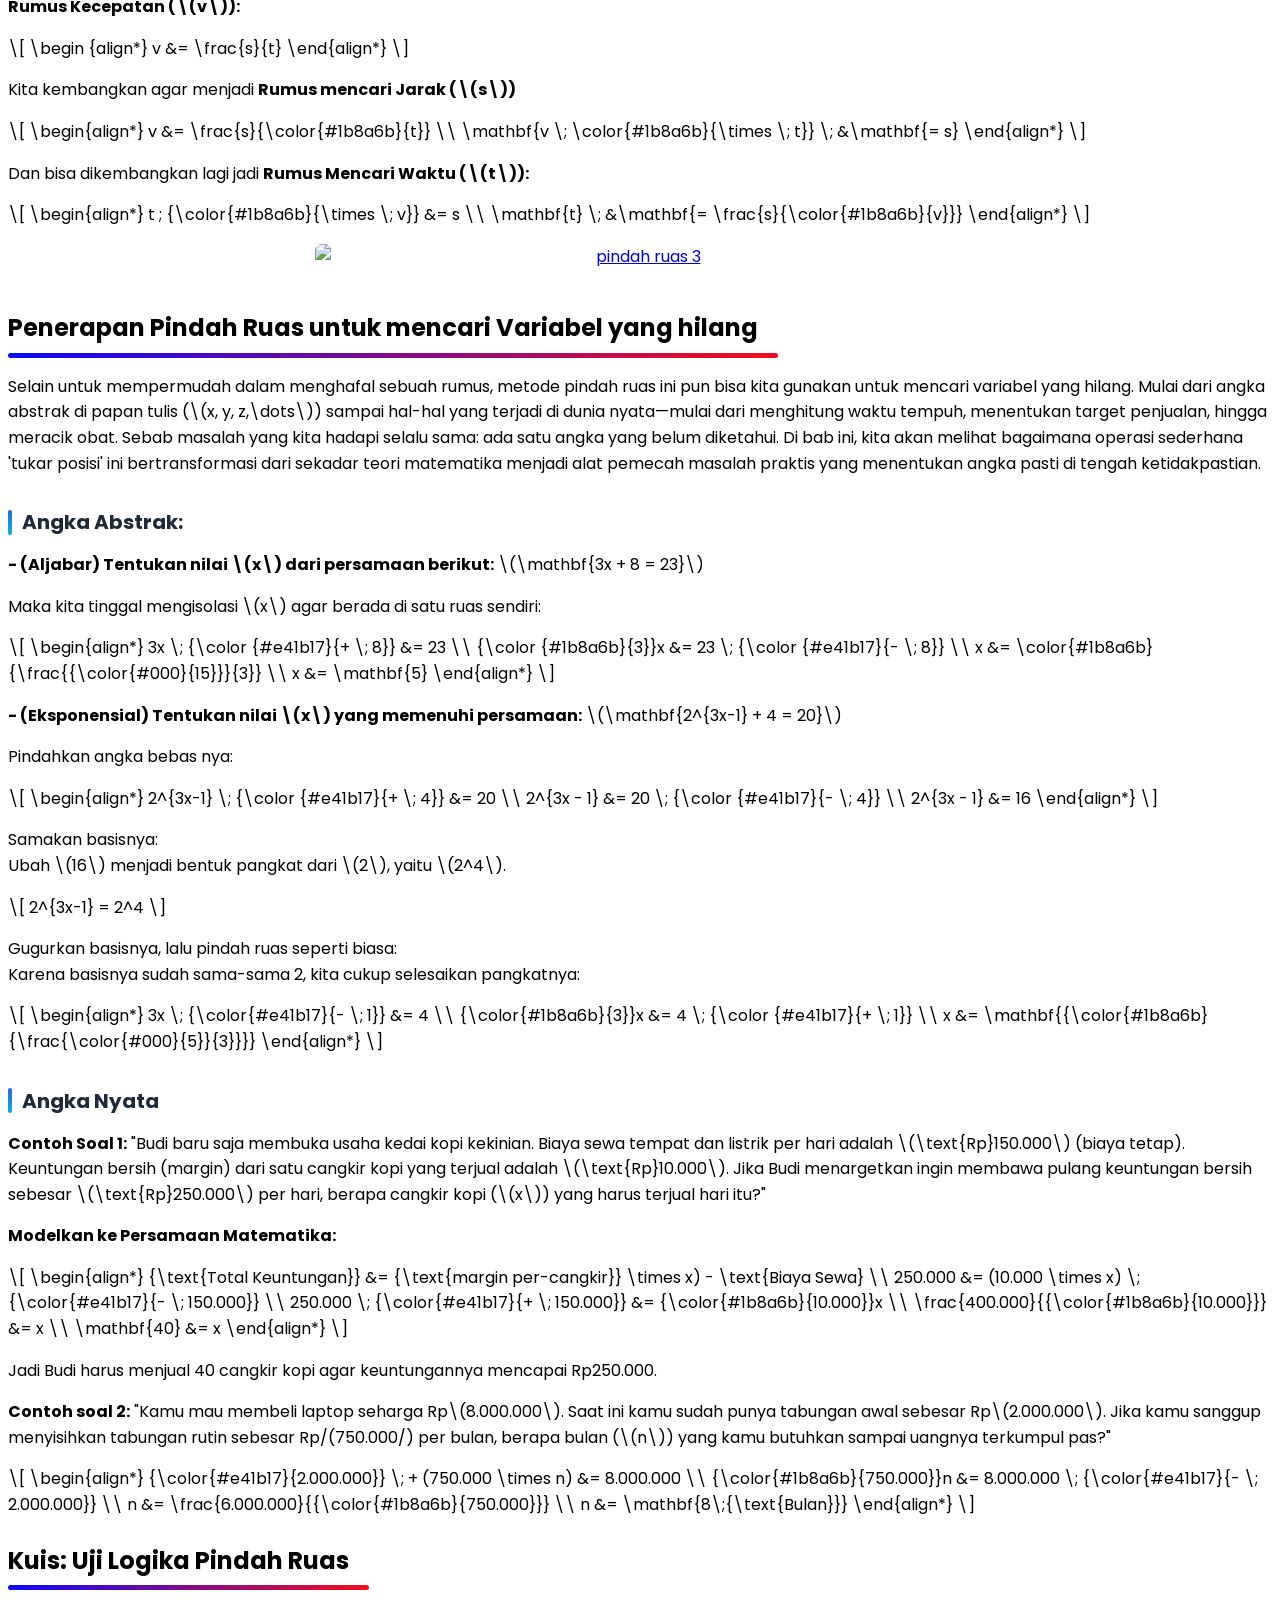
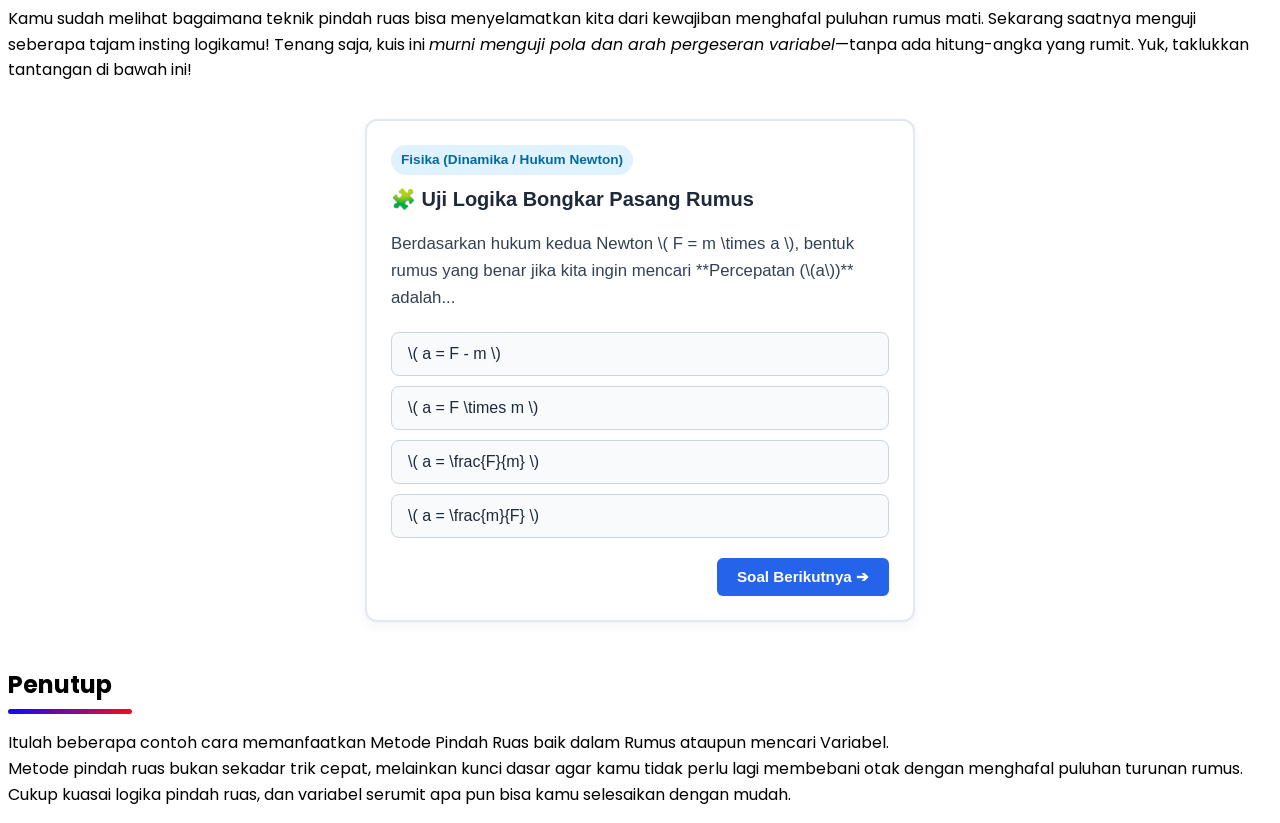
==== commit fdb6c107: "Update index.html" ====
--- a/index.html
+++ b/index.html
@@ -481,46 +481,406 @@
 
       <!-- Container Wadah Kuis -->
   
-       <!-- WADAH TEMPAT KUIS AKAN DIMUNCULKAN -->
-  <div id="quiz-container">
-    <p>Memuat kuis...</p>
+       <style>
+    /* Layout & Container Utama */
+    .quiz-wrapper {
+      font-family: 'Segoe UI', Tahoma, Geneva, Verdana, sans-serif;
+      display: flex;
+      justify-content: center;
+      align-items: center;
+      padding: 20px 0;
+      width: 100%;
+      box-sizing: border-box;
+    }
+
+    .quiz-card {
+      background: #ffffff;
+      border: 2px solid #e2e8f0;
+      border-radius: 12px;
+      max-width: 550px;
+      width: 100%;
+      padding: 24px;
+      box-shadow: 0 4px 12px rgba(0, 0, 0, 0.05);
+      box-sizing: border-box;
+    }
+
+    /* Header & Badge Kategori */
+    .quiz-header {
+      margin-bottom: 16px;
+    }
+
+    .badge {
+      background-color: #e0f2fe;
+      color: #0369a1;
+      font-size: 0.85rem;
+      font-weight: 600;
+      padding: 4px 10px;
+      border-radius: 20px;
+      display: inline-block;
+      margin-bottom: 8px;
+    }
+
+    .quiz-title {
+      margin: 0;
+      color: #1e293b;
+      font-size: 1.25rem;
+    }
+
+    /* Teks Soal & Pilihan */
+    .question-text {
+      font-size: 1.05rem;
+      color: #334155;
+      line-height: 1.6;
+      margin-bottom: 20px;
+    }
+
+    .options-group {
+      display: flex;
+      flex-direction: column;
+      gap: 10px;
+    }
+
+    .option-btn {
+      background-color: #f8fafc;
+      border: 1.5px solid #cbd5e1;
+      border-radius: 8px;
+      padding: 12px 16px;
+      text-align: left;
+      font-size: 1rem;
+      color: #1e293b;
+      cursor: pointer;
+      transition: all 0.2s ease;
+      width: 100%;
+    }
+
+    .option-btn:hover:not(:disabled) {
+      background-color: #eff6ff;
+      border-color: #3b82f6;
+    }
+
+    /* Status Jawaban */
+    .option-btn.correct {
+      background-color: #dcfce7 !important;
+      border-color: #22c55e !important;
+      color: #15803d;
+      font-weight: 600;
+    }
+
+    .option-btn.wrong {
+      background-color: #fee2e2 !important;
+      border-color: #ef4444 !important;
+      color: #b91c1c;
+    }
+
+    /* Feedback & Pembahasan */
+    .feedback-box {
+      margin-top: 16px;
+      padding: 12px 16px;
+      border-radius: 8px;
+      font-size: 0.95rem;
+    }
+
+    .feedback-box.correct-bg {
+      background-color: #f0fdf4;
+      border: 1px solid #bbf7d0;
+      color: #166534;
+    }
+
+    .feedback-box.wrong-bg {
+      background-color: #fef2f2;
+      border: 1px solid #fecaca;
+      color: #991b1b;
+    }
+
+    .explanation {
+      margin-top: 6px;
+      font-size: 0.9rem;
+      opacity: 0.9;
+    }
+
+    .hidden {
+      display: none;
+    }
+
+    /* Tombol Navigasi */
+    .quiz-footer {
+      margin-top: 20px;
+      text-align: right;
+    }
+
+    .btn-next {
+      background-color: #2563eb;
+      color: white;
+      border: none;
+      padding: 10px 20px;
+      font-size: 0.95rem;
+      font-weight: 600;
+      border-radius: 6px;
+      cursor: pointer;
+      transition: background-color 0.2s ease;
+    }
+
+    .btn-next:hover {
+      background-color: #1d4ed8;
+    }
+  </style>
+</head>
+<body>
+
+  <!-- Container Wadah Kuis -->
+  <div class="quiz-wrapper">
+    <div class="quiz-card">
+      <div class="quiz-header">
+        <span class="badge" id="quiz-category">Kategori</span>
+        <h3 class="quiz-title">🧩 Uji Logika Bongkar Pasang Rumus</h3>
+      </div>
+
+      <div class="quiz-body">
+        <p id="quiz-question" class="question-text">Memuat soal...</p>
+        <div id="quiz-options" class="options-group"></div>
+        <div id="quiz-feedback" class="feedback-box hidden">
+          <p id="feedback-text"></p>
+          <p id="explanation-text" class="explanation"></p>
+        </div>
+      </div>
+
+      <div class="quiz-footer">
+        <button id="next-btn" class="btn-next" onclick="loadNextQuestion()">Soal Berikutnya ➔</button>
+      </div>
+    </div>
   </div>
-</div>
-
-<!-- SKRIP PEMANGGIL KUIS.HTML DI DALAM INDEX.HTML -->
-<script>
-(function() {
-  const kuisUrl = 'https://magenta-id.github.io/Keajaiban-pindah-ruas/kuis.html?v=' + new Date().getTime();
-
-  fetch(kuisUrl, { cache: 'no-store' })
-    .then(response => response.text())
-    .then(data => {
-      const container = document.getElementById('quiz-container');
-      if (container) {
-        // Masukkan isi kuis.html ke dalam wadah
-        container.innerHTML = data;
-
-        // Eksekusi ulang tag <script> yang ada di dalam kuis.html agar fungsi soalnya aktif
-        const scripts = container.querySelectorAll('script');
-        scripts.forEach(script => {
-          const newScript = document.createElement('script');
-          newScript.text = script.innerText;
-          document.body.appendChild(newScript);
-        });
-
-        // Render ulang MathJax jika ada rumus matematika
-        if (typeof MathJax !== 'undefined' && MathJax.typesetPromise) {
-          MathJax.typesetPromise([container]).catch(err => console.log('MathJax error:', err.message));
-        }
+
+  <!-- JavaScript Kuis -->
+  <script>
+    // Database Bank Soal Komprehensif (Matematika, Fisika, Kimia - Murni Konsep Rumus)
+    const bankSoal = [
+      // --- MATEMATIKA ---
+      {
+        kategori: "Matematika (Barisan & Deret Aritmatika)",
+        soal: "Rumus suku ke-\\(n\\) aritmatika adalah \\( U_n = a + (n-1)b \\). Bentuk rumus yang benar jika kita ingin mencari **Beda (\\(b\\))** adalah...",
+        benar: "\\( b = \\frac{U_n - a}{n-1} \\)",
+        salah: [
+          "\\( b = \\frac{U_n + a}{n-1} \\)",
+          "\\( b = (U_n - a) \\times (n-1) \\)",
+          "\\( b = \\frac{n-1}{U_n - a} \\)"
+        ],
+        penjelasan: "Pindahkan \\(a\\) ke ruas kiri menjadi \\(U_n - a\\), lalu bagi dengan \\((n-1)\\)."
+      },
+      {
+        kategori: "Matematika (Statistika / Rata-rata)",
+        soal: "Rumus rata-rata adalah \\( \\bar{x} = \\frac{\\sum x}{n} \\). Jika ingin mengisolasi variabel **Jumlah Total Data (\\(\\sum x\\))**, rumusnya menjadi...",
+        benar: "\\( \\sum x = \\bar{x} \\times n \\)",
+        salah: [
+          "\\( \\sum x = \\frac{n}{\\bar{x}} \\)",
+          "\\( \\sum x = \\bar{x} - n \\)",
+          "\\( \\sum x = \\frac{\\bar{x}}{n} \\)"
+        ],
+        penjelasan: "Variabel \\(n\\) yang bertindak sebagai pembagi di ruas kanan dipindah ke ruas kiri menjadi pengali."
+      },
+      {
+        kategori: "Matematika (Transformasi - Dilatasi)",
+        soal: "Rumus dilatasi titik \\( A(x, y) \\) dengan pusat \\((0,0)\\) dan faktor skala \\(k\\) adalah \\( x' = k \\times x \\). Bentuk rumus untuk mencari **Faktor Skala (\\(k\\))** adalah...",
+        benar: "\\( k = \\frac{x'}{x} \\)",
+        salah: [
+          "\\( k = x' \\times x \\)",
+          "\\( k = x - x' \\)",
+          "\\( k = \\frac{x}{x'} \\)"
+        ],
+        penjelasan: "Variabel \\(x\\) di ruas kanan dipindah ke bawah ruas kiri menjadi pembagi."
+      },
+      {
+        kategori: "Matematika (Fungsi & Persamaan)",
+        soal: "Diberikan bentuk fungsi linear \\( y = mx + c \\). Langkah pindah ruas yang benar untuk mengisolasi suku \\(mx\\) adalah...",
+        benar: "\\( mx = y - c \\)",
+        salah: [
+          "\\( mx = y + c \\)",
+          "\\( mx = \\frac{y}{c} \\)",
+          "\\( mx = c - y \\)"
+        ],
+        penjelasan: "Suku \\(+c\\) dipindahkan melewati tanda sama dengan (=) sehingga berubah tanda menjadi \\(-c\\)."
+      },
+
+      // --- FISIKA ---
+      {
+        kategori: "Fisika (Dinamika / Hukum Newton)",
+        soal: "Berdasarkan hukum kedua Newton \\( F = m \\times a \\), bentuk rumus yang benar jika kita ingin mencari **Percepatan (\\(a\\))** adalah...",
+        benar: "\\( a = \\frac{F}{m} \\)",
+        salah: [
+          "\\( a = F \\times m \\)",
+          "\\( a = \\frac{m}{F} \\)",
+          "\\( a = F - m \\)"
+        ],
+        penjelasan: "Massa \\(m\\) yang dikalikan dengan \\(a\\) dipindah ke ruas kiri menjadi pembagi bagi \\(F\\)."
+      },
+      {
+        kategori: "Fisika (Getaran & Gelombang)",
+        soal: "Hubungan frekuensi dan periode gelombang dinyatakan sebagai \\( f = \\frac{1}{T} \\). Jika ingin mencari **Periode (\\(T\\))**, rumusnya adalah...",
+        benar: "\\( T = \\frac{1}{f} \\)",
+        salah: [
+          "\\( T = f \\)",
+          "\\( T = 1 - f \\)",
+          "\\( T = \\frac{f}{1} \\)"
+        ],
+        penjelasan: "Terapkan tukar posisi silang antara \\(f\\) dan \\(T\\), sehingga \\(T\\) naik ke atas menggantikan posisi \\(f\\)."
+      },
+      {
+        kategori: "Fisika (Massa Jenis / Densitas)",
+        soal: "Rumus massa jenis adalah \\( \\rho = \\frac{m}{V} \\). Bentuk rumus yang benar jika kita ingin mencari **Volume (\\(V\\))** adalah...",
+        benar: "\\( V = \\frac{m}{\\rho} \\)",
+        salah: [
+          "\\( V = m \\times \\rho \\)",
+          "\\( V = \\frac{\\rho}{m} \\)",
+          "\\( V = m - \\rho \\)"
+        ],
+        penjelasan: "Pindahkan \\(V\\) ke ruas kiri sebagai pengali, lalu pindahkan \\(\\rho\\) kembali ke bawah sebagai pembagi."
+      },
+      {
+        kategori: "Fisika (Usaha dan Energi)",
+        soal: "Rumus energi kinetik adalah \\( E_k = \\frac{1}{2}mv^2 \\). Jika kita ingin mencari **Massa (\\(m\\))**, bentuk hasil pindah ruas yang benar adalah...",
+        benar: "\\( m = \\frac{2E_k}{v^2} \\)",
+        salah: [
+          "\\( m = \\frac{E_k}{2v^2} \\)",
+          "\\( m = 2E_k \\times v^2 \\)",
+          "\\( m = \\frac{v^2}{2E_k} \\)"
+        ],
+        penjelasan: "Pindahkan angka 2 ke atas menjadi pengali (\\(2E_k\\)), lalu pindahkan \\(v^2\\) ke bawah menjadi pembagi."
+      },
+
+      // --- KIMIA ---
+      {
+        kategori: "Kimia (Hukum Gas Ideal)",
+        soal: "Persamaan gas ideal dituliskan sebagai \\( PV = nRT \\). Jika kita ingin mengisolasi variabel **Volume (\\(V\\))**, rumusnya menjadi...",
+        benar: "\\( V = \\frac{nRT}{P} \\)",
+        salah: [
+          "\\( V = \\frac{P}{nRT} \\)",
+          "\\( V = nRT \\times P \\)",
+          "\\( V = nRT - P \\)"
+        ],
+        penjelasan: "Tekanan \\(P\\) yang semula mengalikan \\(V\\) dipindahkan ke ruas kanan menjadi pembagi di bawah."
+      },
+      {
+        kategori: "Kimia (Pengenceran Larutan)",
+        soal: "Rumus pengenceran larutan adalah \\( M_1 \\times V_1 = M_2 \\times V_2 \\). Bentuk rumus yang benar jika ingin mencari **Volume akhir (\\(V_2\\))** adalah...",
+        benar: "\\( V_2 = \\frac{M_1 \\times V_1}{M_2} \\)",
+        salah: [
+          "\\( V_2 = M_1 \\times V_1 \\times M_2 \\)",
+          "\\( V_2 = \\frac{M_2}{M_1 \\times V_1} \\)",
+          "\\( V_2 = M_1 + V_1 - M_2 \\)"
+        ],
+        penjelasan: "Variabel \\(M_2\\) yang mengalikan \\(V_2\\) di sisi kanan dipindahkan ke bawah ruas kiri sebagai pembagi."
+      },
+      {
+        kategori: "Kimia (Konsentrasi Molaritas)",
+        soal: "Rumus Molaritas larutan adalah \\( M = \\frac{n}{V} \\). Jika ingin mencari **Jumlah Mol (\\(n\\))**, rumus hasil pindah ruasnya adalah...",
+        benar: "\\( n = M \\times V \\)",
+        salah: [
+          "\\( n = \\frac{V}{M} \\)",
+          "\\( n = M - V \\)",
+          "\\( n = \\frac{1}{M \\times V} \\)"
+        ],
+        penjelasan: "Penyebut \\(V\\) di ruas kanan dipindahkan melintasi tanda sama dengan (=) untuk dikalikan dengan \\(M\\)."
+      },
+      {
+        kategori: "Kimia (Persen Massa Unsur / Kadar)",
+        soal: "Rumus kadar unsur adalah \\( \\text{Kadar} = \\frac{Ar \\times x}{Mr} \\times 100\\% \\). Jika kita ingin mengisolasi **Massa Molekul Relatif (\\(Mr\\))**, rumusnya adalah...",
+        benar: "\\( Mr = \\frac{Ar \\times x \\times 100\\%}{\\text{Kadar}} \\)",
+        salah: [
+          "\\( Mr = \\text{Kadar} \\times Ar \\times x \\times 100\\% \\)",
+          "\\( Mr = \\frac{\\text{Kadar}}{Ar \\times x \\times 100\\%} \\)",
+          "\\( Mr = Ar \\times x - \\text{Kadar} \\)"
+        ],
+        penjelasan: "Tukar posisi antara \\(Mr\\) dan \\(\\text{Kadar}\\) secara silang; \\(Mr\\) naik ke atas dan \\(\\text{Kadar}\\) turun ke bawah."
       }
-    })
-    .catch(error => {
-      console.error('Fetch error:', error);
-    });
-})();
-</script>
-
-
+    ];
+
+    let currentIndex = -1;
+
+    // Fungsi untuk mengacak urutan array (Fisher-Yates Shuffle)
+    function shuffle(array) {
+      let currentIndex = array.length, randomIndex;
+      while (currentIndex !== 0) {
+        randomIndex = Math.floor(Math.random() * currentIndex);
+        currentIndex--;
+        [array[currentIndex], array[randomIndex]] = [array[randomIndex], array[currentIndex]];
+      }
+      return array;
+    }
+
+    // Memuat soal berikutnya
+    function loadNextQuestion() {
+      // Sembunyikan feedback & reset state
+      document.getElementById("quiz-feedback").classList.add("hidden");
+      
+      // Ambil soal secara acak tanpa mengulang soal yang sama persis berturut-turut
+      let newIndex;
+      do {
+        newIndex = Math.floor(Math.random() * bankSoal.length);
+      } while (newIndex === currentIndex && bankSoal.length > 1);
+      currentIndex = newIndex;
+
+      const currentQuiz = bankSoal[currentIndex];
+
+      // Set Kategori dan Teks Soal
+      document.getElementById("quiz-category").innerText = currentQuiz.kategori;
+      document.getElementById("quiz-question").innerHTML = currentQuiz.soal;
+
+      // Gabungkan opsi benar dan salah, lalu acak urutannya
+      const allOptions = [
+        { text: currentQuiz.benar, isCorrect: true },
+        ...currentQuiz.salah.map(item => ({ text: item, isCorrect: false }))
+      ];
+      const shuffledOptions = shuffle([...allOptions]);
+
+      // Render tombol pilihan ganda
+      const optionsContainer = document.getElementById("quiz-options");
+      optionsContainer.innerHTML = "";
+
+      shuffledOptions.forEach(option => {
+        const button = document.createElement("button");
+        button.className = "option-btn";
+        button.innerHTML = option.text;
+        button.onclick = () => checkAnswer(button, option.isCorrect, currentQuiz.penjelasan);
+        optionsContainer.appendChild(button);
+      });
+
+      // Render ulang sintaks matematika (MathJax)
+      if (window.MathJax) {
+        MathJax.typesetPromise();
+      }
+    }
+
+    // Memeriksa Jawaban Pembaca
+    function checkAnswer(selectedBtn, isCorrect, explanation) {
+      const allButtons = document.querySelectorAll(".option-btn");
+      allButtons.forEach(btn => btn.disabled = true); // Nonaktifkan tombol setelah memilih
+
+      const feedbackBox = document.getElementById("quiz-feedback");
+      const feedbackText = document.getElementById("feedback-text");
+      const explanationText = document.getElementById("explanation-text");
+
+      feedbackBox.classList.remove("hidden", "correct-bg", "wrong-bg");
+
+      if (isCorrect) {
+        selectedBtn.classList.add("correct");
+        feedbackBox.classList.add("correct-bg");
+        feedbackText.innerHTML = "<strong>✅ Benar sekali!</strong> Logika perangkaian rumusmu sudah tepat.";
+      } else {
+        selectedBtn.classList.add("wrong");
+        feedbackBox.classList.add("wrong-bg");
+        feedbackText.innerHTML = "<strong>❌ Masih Kurang Tepat.</strong> Perhatikan perubahan tanda dan posisi operasinya.";
+      }
+
+      explanationText.innerHTML = `<strong>Pembahasan:</strong> ${explanation}`;
+
+      // Render ulang format MathJax di bagian penjelasan jika ada
+      if (window.MathJax) {
+        MathJax.typesetPromise();
+      }
+    }
+
+    // Jalankan kuis pertama kali saat halaman siap
+    document.addEventListener("DOMContentLoaded", loadNextQuestion);
+  </script>
        </section>
 
         <footer>
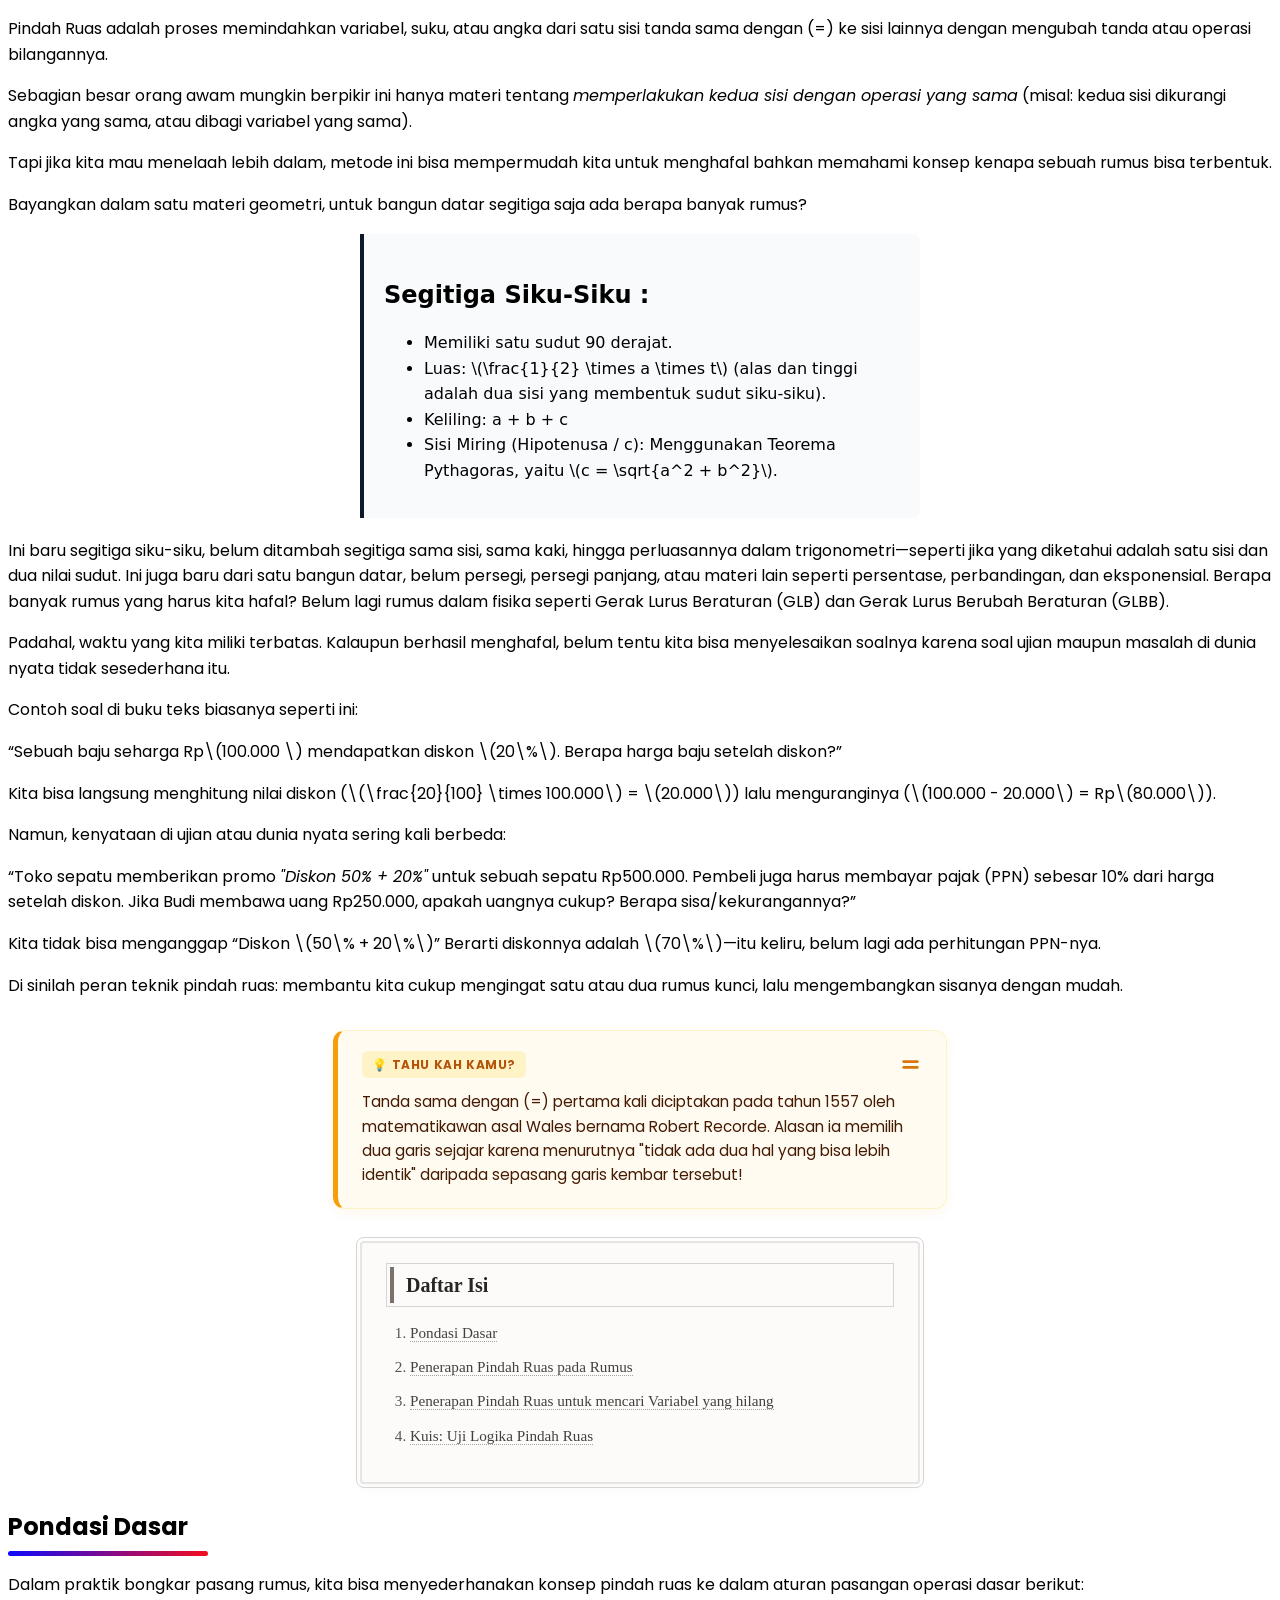
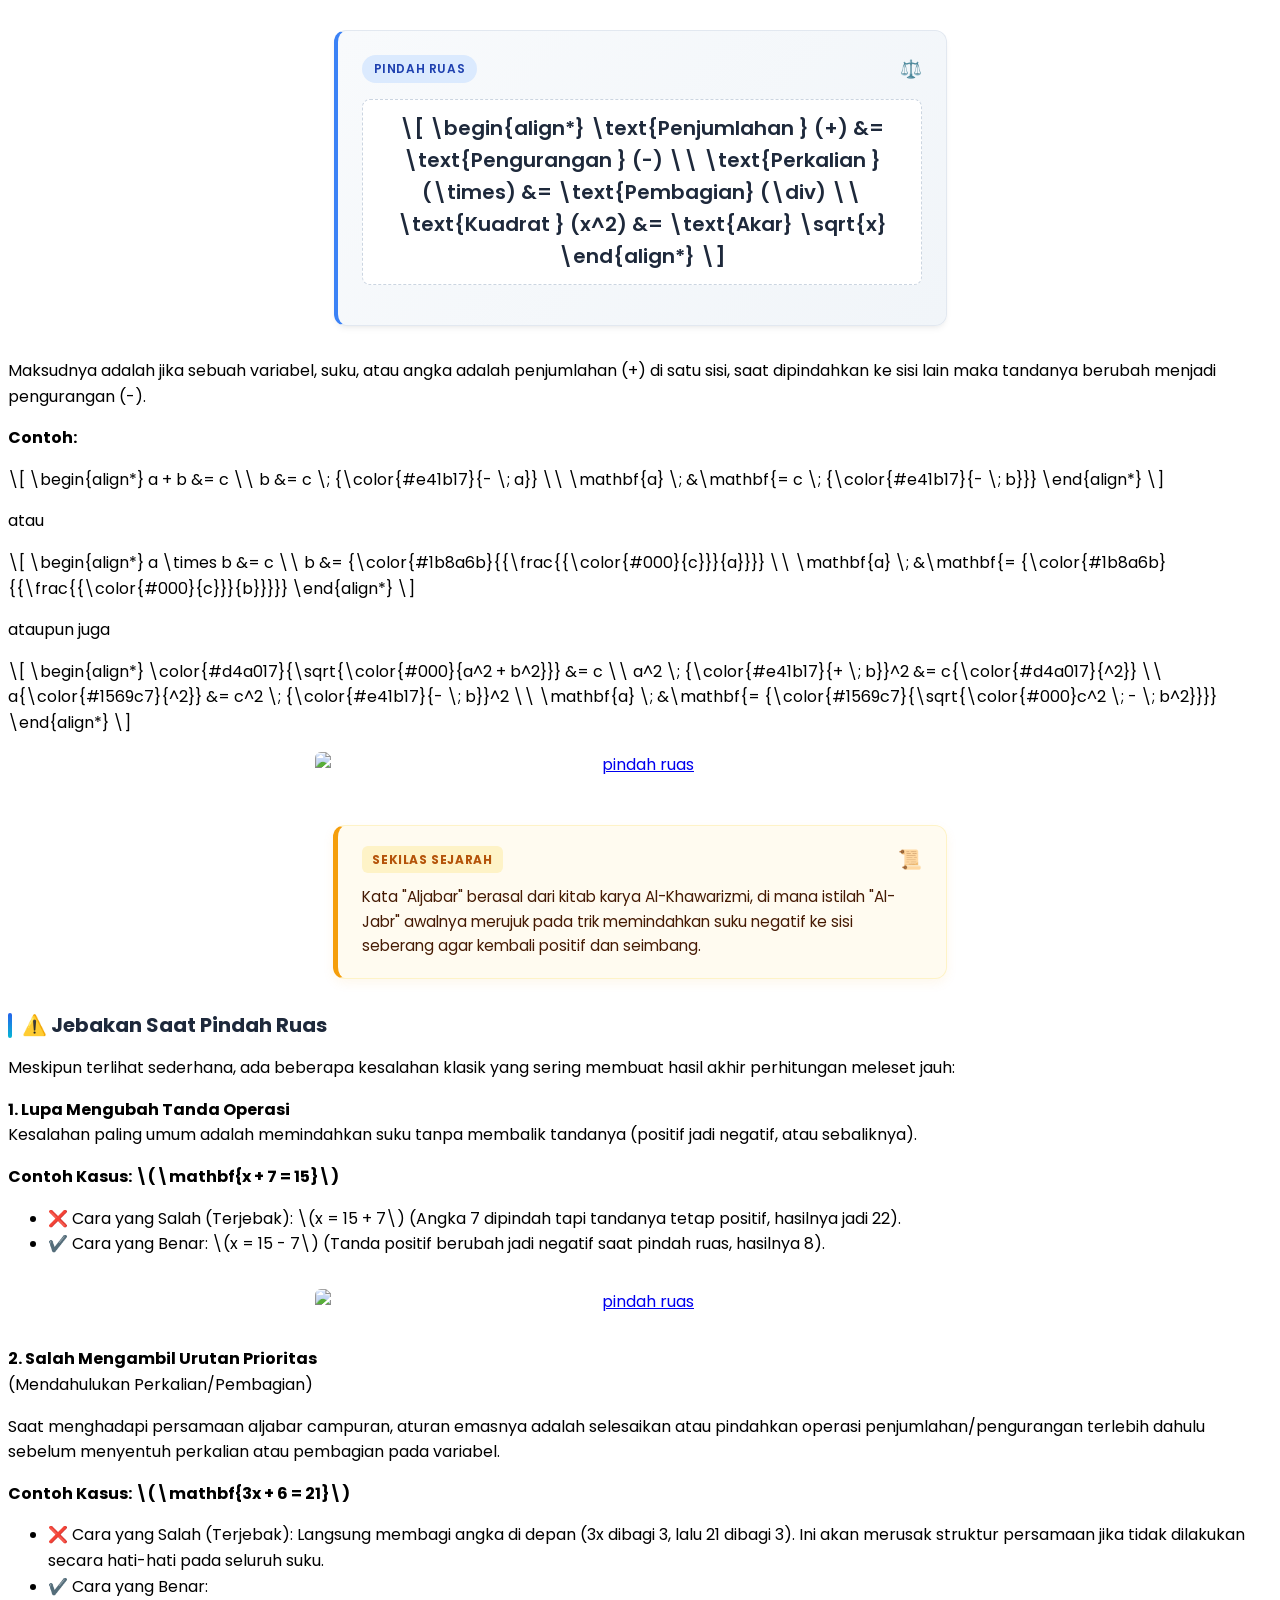
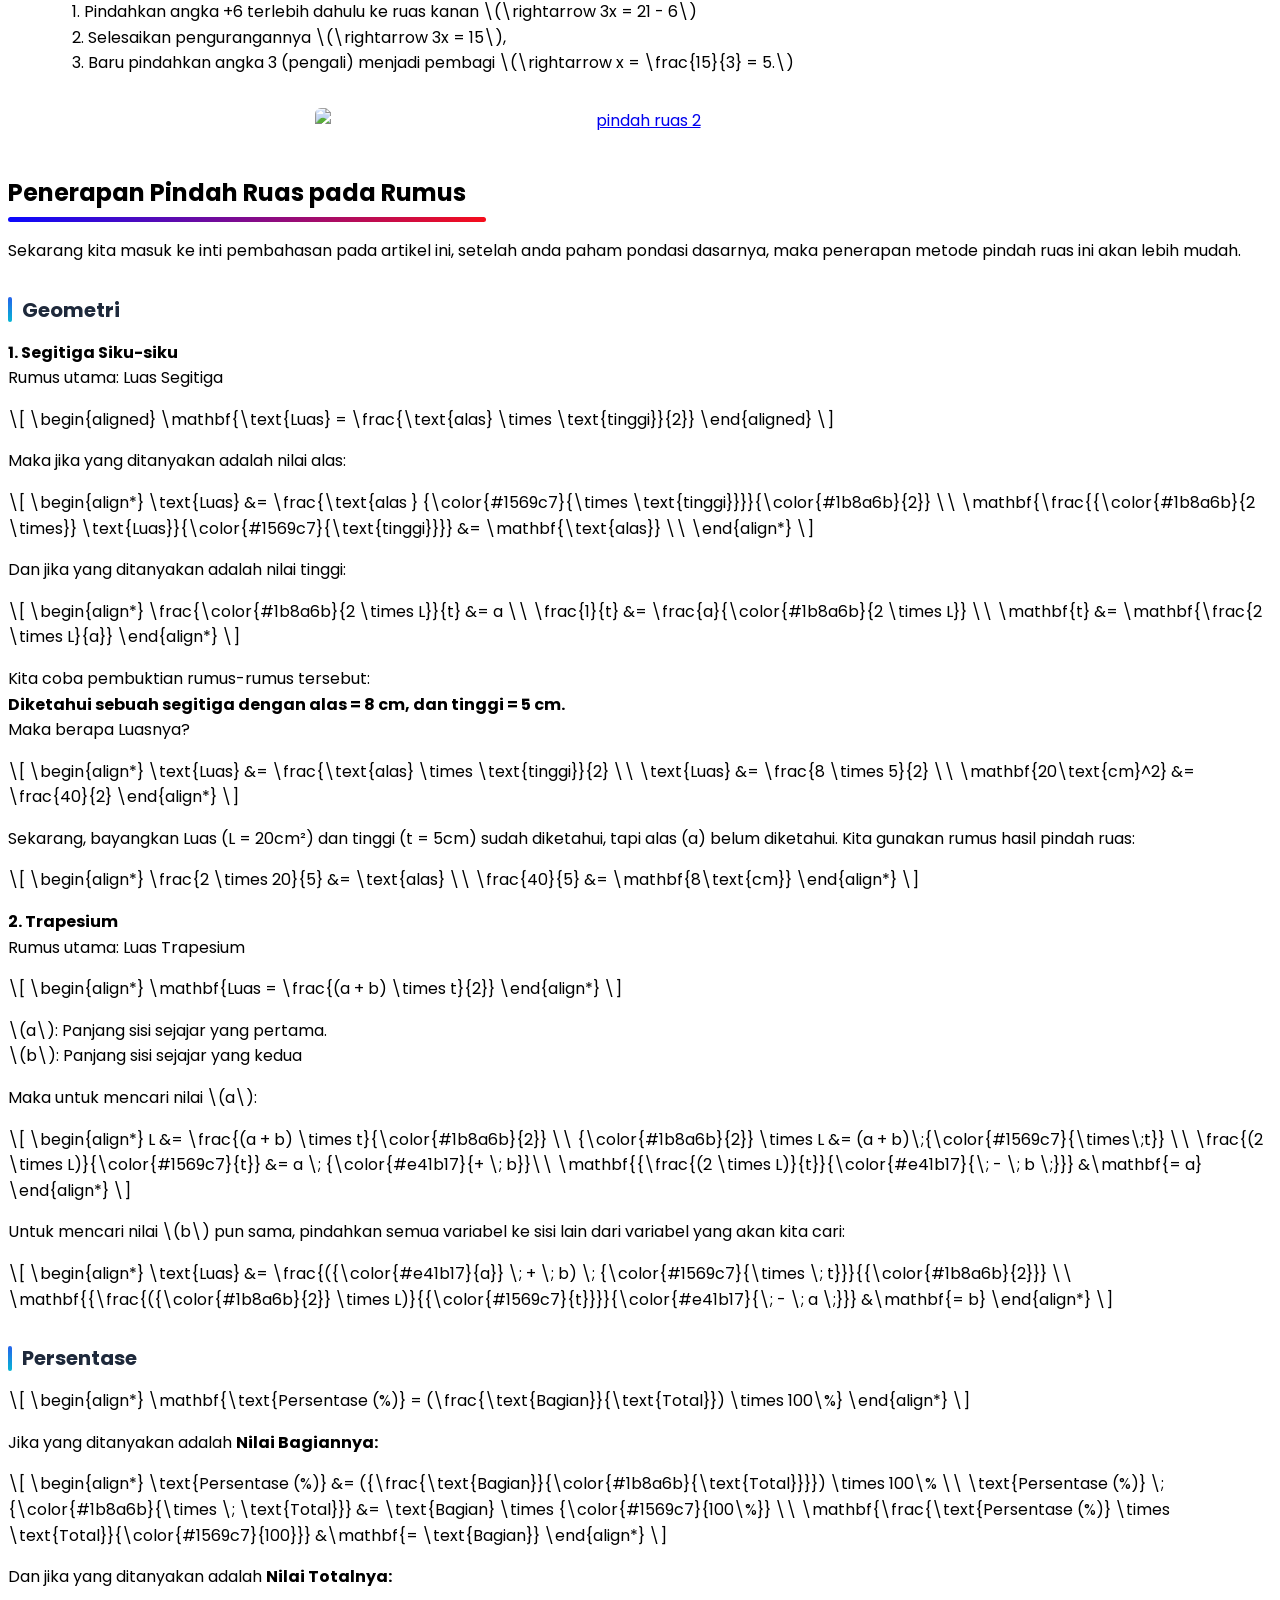
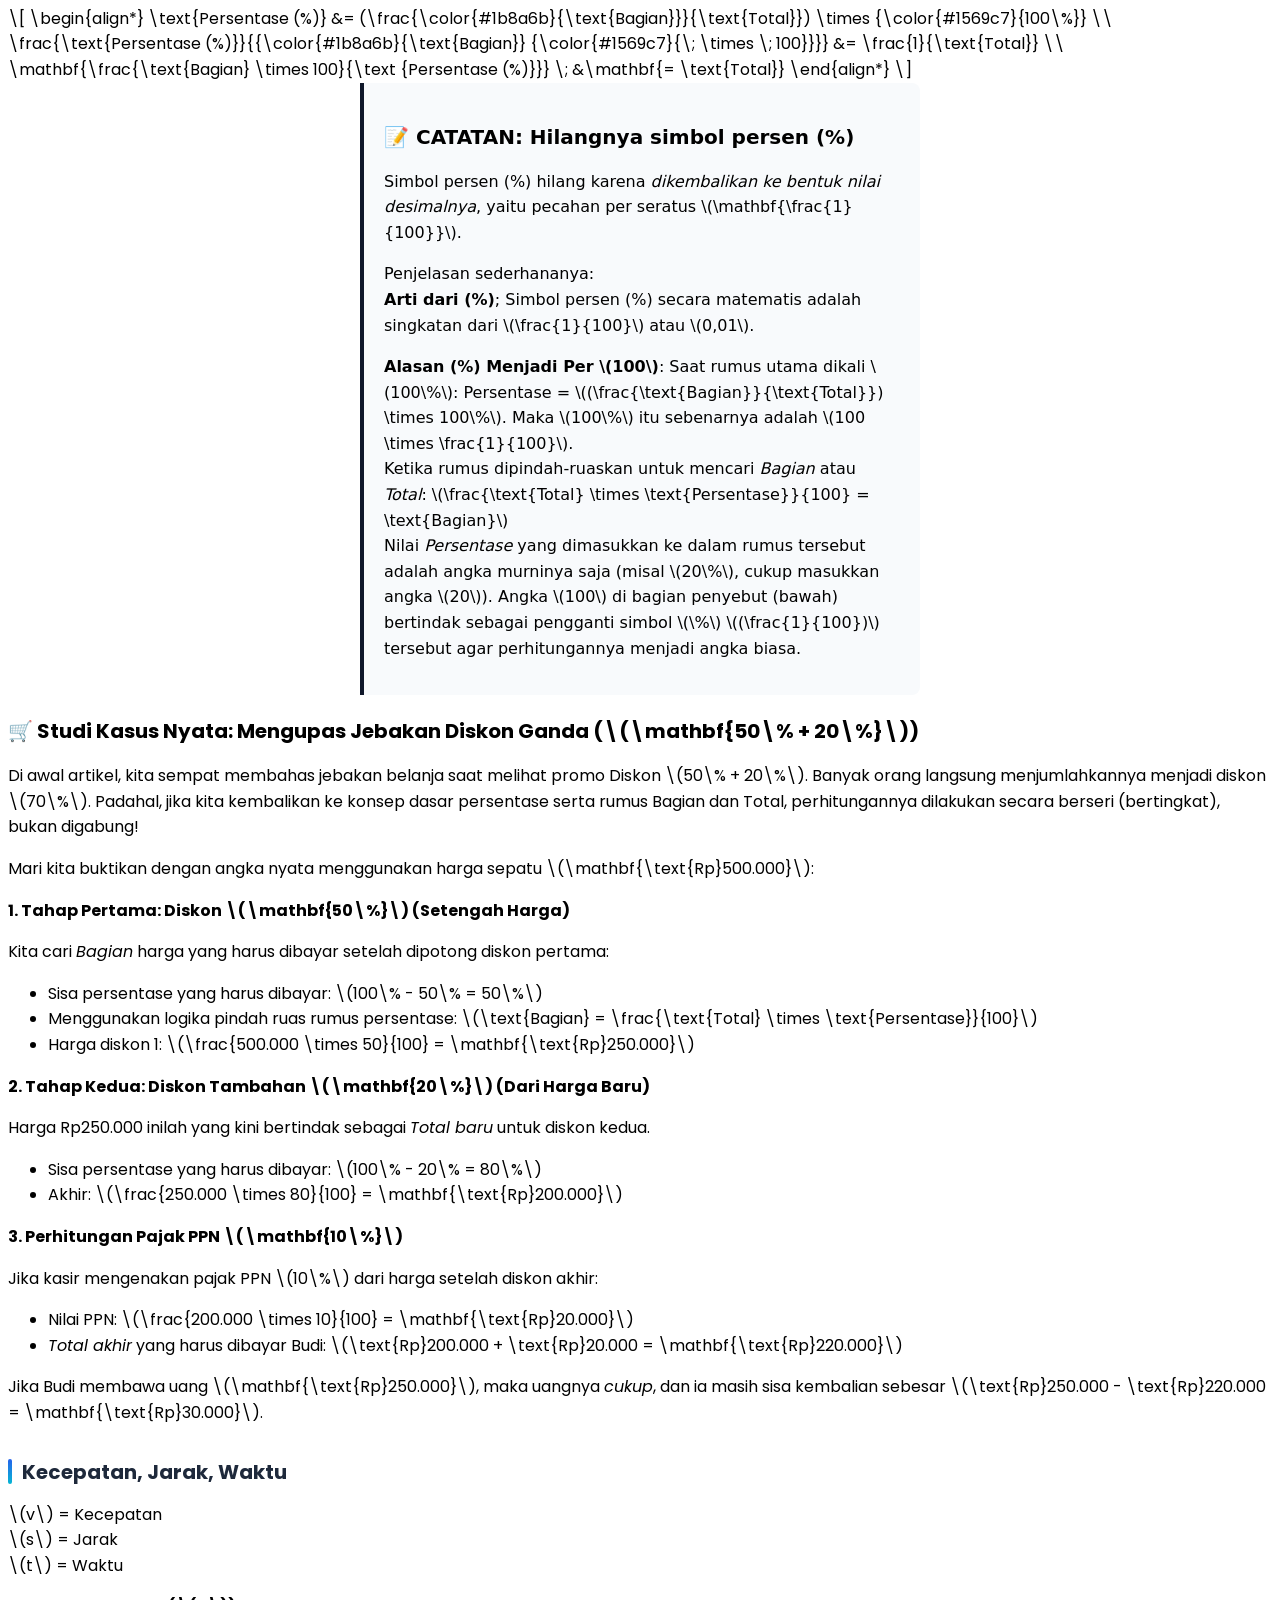
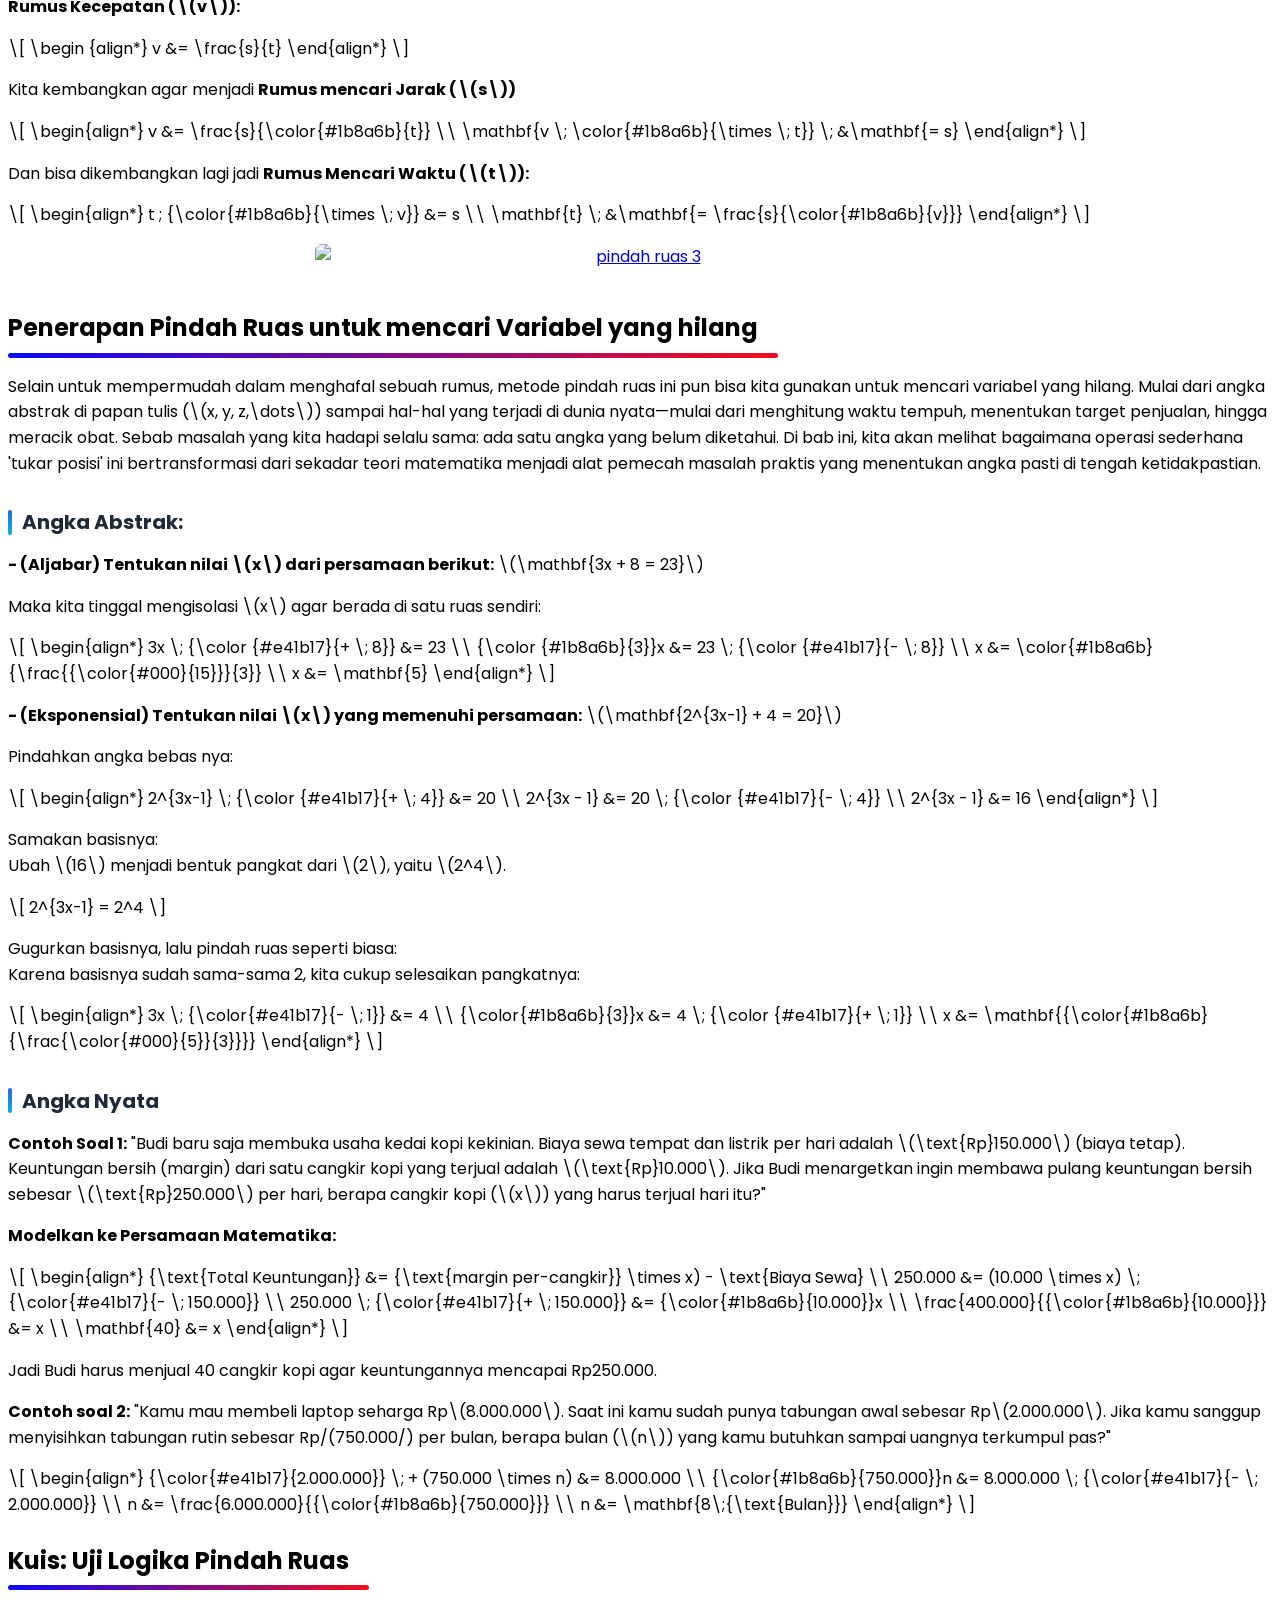
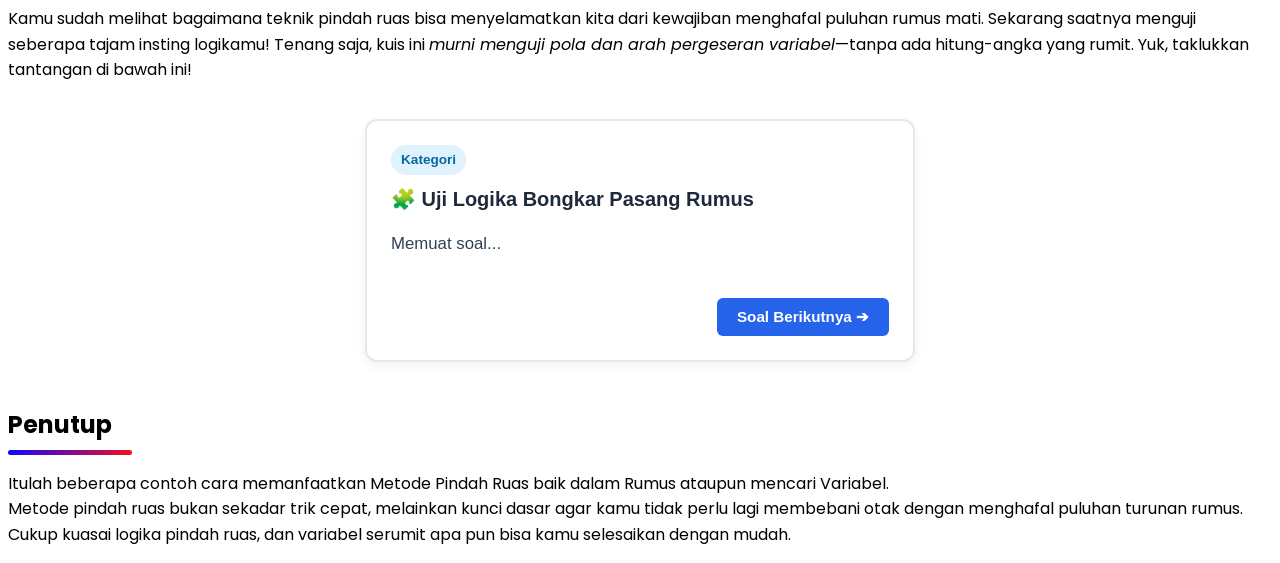
==== commit d99e9377: "Update index.html" ====
--- a/index.html
+++ b/index.html
@@ -481,406 +481,46 @@
 
       <!-- Container Wadah Kuis -->
   
-       <style>
-    /* Layout & Container Utama */
-    .quiz-wrapper {
-      font-family: 'Segoe UI', Tahoma, Geneva, Verdana, sans-serif;
-      display: flex;
-      justify-content: center;
-      align-items: center;
-      padding: 20px 0;
-      width: 100%;
-      box-sizing: border-box;
-    }
-
-    .quiz-card {
-      background: #ffffff;
-      border: 2px solid #e2e8f0;
-      border-radius: 12px;
-      max-width: 550px;
-      width: 100%;
-      padding: 24px;
-      box-shadow: 0 4px 12px rgba(0, 0, 0, 0.05);
-      box-sizing: border-box;
-    }
-
-    /* Header & Badge Kategori */
-    .quiz-header {
-      margin-bottom: 16px;
-    }
-
-    .badge {
-      background-color: #e0f2fe;
-      color: #0369a1;
-      font-size: 0.85rem;
-      font-weight: 600;
-      padding: 4px 10px;
-      border-radius: 20px;
-      display: inline-block;
-      margin-bottom: 8px;
-    }
-
-    .quiz-title {
-      margin: 0;
-      color: #1e293b;
-      font-size: 1.25rem;
-    }
-
-    /* Teks Soal & Pilihan */
-    .question-text {
-      font-size: 1.05rem;
-      color: #334155;
-      line-height: 1.6;
-      margin-bottom: 20px;
-    }
-
-    .options-group {
-      display: flex;
-      flex-direction: column;
-      gap: 10px;
-    }
-
-    .option-btn {
-      background-color: #f8fafc;
-      border: 1.5px solid #cbd5e1;
-      border-radius: 8px;
-      padding: 12px 16px;
-      text-align: left;
-      font-size: 1rem;
-      color: #1e293b;
-      cursor: pointer;
-      transition: all 0.2s ease;
-      width: 100%;
-    }
-
-    .option-btn:hover:not(:disabled) {
-      background-color: #eff6ff;
-      border-color: #3b82f6;
-    }
-
-    /* Status Jawaban */
-    .option-btn.correct {
-      background-color: #dcfce7 !important;
-      border-color: #22c55e !important;
-      color: #15803d;
-      font-weight: 600;
-    }
-
-    .option-btn.wrong {
-      background-color: #fee2e2 !important;
-      border-color: #ef4444 !important;
-      color: #b91c1c;
-    }
-
-    /* Feedback & Pembahasan */
-    .feedback-box {
-      margin-top: 16px;
-      padding: 12px 16px;
-      border-radius: 8px;
-      font-size: 0.95rem;
-    }
-
-    .feedback-box.correct-bg {
-      background-color: #f0fdf4;
-      border: 1px solid #bbf7d0;
-      color: #166534;
-    }
-
-    .feedback-box.wrong-bg {
-      background-color: #fef2f2;
-      border: 1px solid #fecaca;
-      color: #991b1b;
-    }
-
-    .explanation {
-      margin-top: 6px;
-      font-size: 0.9rem;
-      opacity: 0.9;
-    }
-
-    .hidden {
-      display: none;
-    }
-
-    /* Tombol Navigasi */
-    .quiz-footer {
-      margin-top: 20px;
-      text-align: right;
-    }
-
-    .btn-next {
-      background-color: #2563eb;
-      color: white;
-      border: none;
-      padding: 10px 20px;
-      font-size: 0.95rem;
-      font-weight: 600;
-      border-radius: 6px;
-      cursor: pointer;
-      transition: background-color 0.2s ease;
-    }
-
-    .btn-next:hover {
-      background-color: #1d4ed8;
-    }
-  </style>
-</head>
-<body>
-
-  <!-- Container Wadah Kuis -->
-  <div class="quiz-wrapper">
-    <div class="quiz-card">
-      <div class="quiz-header">
-        <span class="badge" id="quiz-category">Kategori</span>
-        <h3 class="quiz-title">🧩 Uji Logika Bongkar Pasang Rumus</h3>
-      </div>
-
-      <div class="quiz-body">
-        <p id="quiz-question" class="question-text">Memuat soal...</p>
-        <div id="quiz-options" class="options-group"></div>
-        <div id="quiz-feedback" class="feedback-box hidden">
-          <p id="feedback-text"></p>
-          <p id="explanation-text" class="explanation"></p>
-        </div>
-      </div>
-
-      <div class="quiz-footer">
-        <button id="next-btn" class="btn-next" onclick="loadNextQuestion()">Soal Berikutnya ➔</button>
-      </div>
-    </div>
+       <!-- WADAH TEMPAT KUIS AKAN DIMUNCULKAN -->
+  <div id="quiz-container">
+    <p>Memuat kuis...</p>
   </div>
-
-  <!-- JavaScript Kuis -->
-  <script>
-    // Database Bank Soal Komprehensif (Matematika, Fisika, Kimia - Murni Konsep Rumus)
-    const bankSoal = [
-      // --- MATEMATIKA ---
-      {
-        kategori: "Matematika (Barisan & Deret Aritmatika)",
-        soal: "Rumus suku ke-\\(n\\) aritmatika adalah \\( U_n = a + (n-1)b \\). Bentuk rumus yang benar jika kita ingin mencari **Beda (\\(b\\))** adalah...",
-        benar: "\\( b = \\frac{U_n - a}{n-1} \\)",
-        salah: [
-          "\\( b = \\frac{U_n + a}{n-1} \\)",
-          "\\( b = (U_n - a) \\times (n-1) \\)",
-          "\\( b = \\frac{n-1}{U_n - a} \\)"
-        ],
-        penjelasan: "Pindahkan \\(a\\) ke ruas kiri menjadi \\(U_n - a\\), lalu bagi dengan \\((n-1)\\)."
-      },
-      {
-        kategori: "Matematika (Statistika / Rata-rata)",
-        soal: "Rumus rata-rata adalah \\( \\bar{x} = \\frac{\\sum x}{n} \\). Jika ingin mengisolasi variabel **Jumlah Total Data (\\(\\sum x\\))**, rumusnya menjadi...",
-        benar: "\\( \\sum x = \\bar{x} \\times n \\)",
-        salah: [
-          "\\( \\sum x = \\frac{n}{\\bar{x}} \\)",
-          "\\( \\sum x = \\bar{x} - n \\)",
-          "\\( \\sum x = \\frac{\\bar{x}}{n} \\)"
-        ],
-        penjelasan: "Variabel \\(n\\) yang bertindak sebagai pembagi di ruas kanan dipindah ke ruas kiri menjadi pengali."
-      },
-      {
-        kategori: "Matematika (Transformasi - Dilatasi)",
-        soal: "Rumus dilatasi titik \\( A(x, y) \\) dengan pusat \\((0,0)\\) dan faktor skala \\(k\\) adalah \\( x' = k \\times x \\). Bentuk rumus untuk mencari **Faktor Skala (\\(k\\))** adalah...",
-        benar: "\\( k = \\frac{x'}{x} \\)",
-        salah: [
-          "\\( k = x' \\times x \\)",
-          "\\( k = x - x' \\)",
-          "\\( k = \\frac{x}{x'} \\)"
-        ],
-        penjelasan: "Variabel \\(x\\) di ruas kanan dipindah ke bawah ruas kiri menjadi pembagi."
-      },
-      {
-        kategori: "Matematika (Fungsi & Persamaan)",
-        soal: "Diberikan bentuk fungsi linear \\( y = mx + c \\). Langkah pindah ruas yang benar untuk mengisolasi suku \\(mx\\) adalah...",
-        benar: "\\( mx = y - c \\)",
-        salah: [
-          "\\( mx = y + c \\)",
-          "\\( mx = \\frac{y}{c} \\)",
-          "\\( mx = c - y \\)"
-        ],
-        penjelasan: "Suku \\(+c\\) dipindahkan melewati tanda sama dengan (=) sehingga berubah tanda menjadi \\(-c\\)."
-      },
-
-      // --- FISIKA ---
-      {
-        kategori: "Fisika (Dinamika / Hukum Newton)",
-        soal: "Berdasarkan hukum kedua Newton \\( F = m \\times a \\), bentuk rumus yang benar jika kita ingin mencari **Percepatan (\\(a\\))** adalah...",
-        benar: "\\( a = \\frac{F}{m} \\)",
-        salah: [
-          "\\( a = F \\times m \\)",
-          "\\( a = \\frac{m}{F} \\)",
-          "\\( a = F - m \\)"
-        ],
-        penjelasan: "Massa \\(m\\) yang dikalikan dengan \\(a\\) dipindah ke ruas kiri menjadi pembagi bagi \\(F\\)."
-      },
-      {
-        kategori: "Fisika (Getaran & Gelombang)",
-        soal: "Hubungan frekuensi dan periode gelombang dinyatakan sebagai \\( f = \\frac{1}{T} \\). Jika ingin mencari **Periode (\\(T\\))**, rumusnya adalah...",
-        benar: "\\( T = \\frac{1}{f} \\)",
-        salah: [
-          "\\( T = f \\)",
-          "\\( T = 1 - f \\)",
-          "\\( T = \\frac{f}{1} \\)"
-        ],
-        penjelasan: "Terapkan tukar posisi silang antara \\(f\\) dan \\(T\\), sehingga \\(T\\) naik ke atas menggantikan posisi \\(f\\)."
-      },
-      {
-        kategori: "Fisika (Massa Jenis / Densitas)",
-        soal: "Rumus massa jenis adalah \\( \\rho = \\frac{m}{V} \\). Bentuk rumus yang benar jika kita ingin mencari **Volume (\\(V\\))** adalah...",
-        benar: "\\( V = \\frac{m}{\\rho} \\)",
-        salah: [
-          "\\( V = m \\times \\rho \\)",
-          "\\( V = \\frac{\\rho}{m} \\)",
-          "\\( V = m - \\rho \\)"
-        ],
-        penjelasan: "Pindahkan \\(V\\) ke ruas kiri sebagai pengali, lalu pindahkan \\(\\rho\\) kembali ke bawah sebagai pembagi."
-      },
-      {
-        kategori: "Fisika (Usaha dan Energi)",
-        soal: "Rumus energi kinetik adalah \\( E_k = \\frac{1}{2}mv^2 \\). Jika kita ingin mencari **Massa (\\(m\\))**, bentuk hasil pindah ruas yang benar adalah...",
-        benar: "\\( m = \\frac{2E_k}{v^2} \\)",
-        salah: [
-          "\\( m = \\frac{E_k}{2v^2} \\)",
-          "\\( m = 2E_k \\times v^2 \\)",
-          "\\( m = \\frac{v^2}{2E_k} \\)"
-        ],
-        penjelasan: "Pindahkan angka 2 ke atas menjadi pengali (\\(2E_k\\)), lalu pindahkan \\(v^2\\) ke bawah menjadi pembagi."
-      },
-
-      // --- KIMIA ---
-      {
-        kategori: "Kimia (Hukum Gas Ideal)",
-        soal: "Persamaan gas ideal dituliskan sebagai \\( PV = nRT \\). Jika kita ingin mengisolasi variabel **Volume (\\(V\\))**, rumusnya menjadi...",
-        benar: "\\( V = \\frac{nRT}{P} \\)",
-        salah: [
-          "\\( V = \\frac{P}{nRT} \\)",
-          "\\( V = nRT \\times P \\)",
-          "\\( V = nRT - P \\)"
-        ],
-        penjelasan: "Tekanan \\(P\\) yang semula mengalikan \\(V\\) dipindahkan ke ruas kanan menjadi pembagi di bawah."
-      },
-      {
-        kategori: "Kimia (Pengenceran Larutan)",
-        soal: "Rumus pengenceran larutan adalah \\( M_1 \\times V_1 = M_2 \\times V_2 \\). Bentuk rumus yang benar jika ingin mencari **Volume akhir (\\(V_2\\))** adalah...",
-        benar: "\\( V_2 = \\frac{M_1 \\times V_1}{M_2} \\)",
-        salah: [
-          "\\( V_2 = M_1 \\times V_1 \\times M_2 \\)",
-          "\\( V_2 = \\frac{M_2}{M_1 \\times V_1} \\)",
-          "\\( V_2 = M_1 + V_1 - M_2 \\)"
-        ],
-        penjelasan: "Variabel \\(M_2\\) yang mengalikan \\(V_2\\) di sisi kanan dipindahkan ke bawah ruas kiri sebagai pembagi."
-      },
-      {
-        kategori: "Kimia (Konsentrasi Molaritas)",
-        soal: "Rumus Molaritas larutan adalah \\( M = \\frac{n}{V} \\). Jika ingin mencari **Jumlah Mol (\\(n\\))**, rumus hasil pindah ruasnya adalah...",
-        benar: "\\( n = M \\times V \\)",
-        salah: [
-          "\\( n = \\frac{V}{M} \\)",
-          "\\( n = M - V \\)",
-          "\\( n = \\frac{1}{M \\times V} \\)"
-        ],
-        penjelasan: "Penyebut \\(V\\) di ruas kanan dipindahkan melintasi tanda sama dengan (=) untuk dikalikan dengan \\(M\\)."
-      },
-      {
-        kategori: "Kimia (Persen Massa Unsur / Kadar)",
-        soal: "Rumus kadar unsur adalah \\( \\text{Kadar} = \\frac{Ar \\times x}{Mr} \\times 100\\% \\). Jika kita ingin mengisolasi **Massa Molekul Relatif (\\(Mr\\))**, rumusnya adalah...",
-        benar: "\\( Mr = \\frac{Ar \\times x \\times 100\\%}{\\text{Kadar}} \\)",
-        salah: [
-          "\\( Mr = \\text{Kadar} \\times Ar \\times x \\times 100\\% \\)",
-          "\\( Mr = \\frac{\\text{Kadar}}{Ar \\times x \\times 100\\%} \\)",
-          "\\( Mr = Ar \\times x - \\text{Kadar} \\)"
-        ],
-        penjelasan: "Tukar posisi antara \\(Mr\\) dan \\(\\text{Kadar}\\) secara silang; \\(Mr\\) naik ke atas dan \\(\\text{Kadar}\\) turun ke bawah."
+</div>
+
+<!-- SKRIP PEMANGGIL KUIS.HTML DI DALAM INDEX.HTML -->
+<script>
+(function() {
+  const kuisUrl = 'https://magenta-id.github.io/Keajaiban-pindah-ruas/kuis.html?v=' + new Date().getTime();
+
+  fetch(kuisUrl, { cache: 'no-store' })
+    .then(response => response.text())
+    .then(data => {
+      const container = document.getElementById('quiz-container');
+      if (container) {
+        // Masukkan isi kuis.html ke dalam wadah
+        container.innerHTML = data;
+
+        // Eksekusi ulang tag <script> yang ada di dalam kuis.html agar fungsi soalnya aktif
+        const scripts = container.querySelectorAll('script');
+        scripts.forEach(script => {
+          const newScript = document.createElement('script');
+          newScript.text = script.innerText;
+          document.body.appendChild(newScript);
+        });
+
+        // Render ulang MathJax jika ada rumus matematika
+        if (typeof MathJax !== 'undefined' && MathJax.typesetPromise) {
+          MathJax.typesetPromise([container]).catch(err => console.log('MathJax error:', err.message));
+        }
       }
-    ];
-
-    let currentIndex = -1;
-
-    // Fungsi untuk mengacak urutan array (Fisher-Yates Shuffle)
-    function shuffle(array) {
-      let currentIndex = array.length, randomIndex;
-      while (currentIndex !== 0) {
-        randomIndex = Math.floor(Math.random() * currentIndex);
-        currentIndex--;
-        [array[currentIndex], array[randomIndex]] = [array[randomIndex], array[currentIndex]];
-      }
-      return array;
-    }
-
-    // Memuat soal berikutnya
-    function loadNextQuestion() {
-      // Sembunyikan feedback & reset state
-      document.getElementById("quiz-feedback").classList.add("hidden");
-      
-      // Ambil soal secara acak tanpa mengulang soal yang sama persis berturut-turut
-      let newIndex;
-      do {
-        newIndex = Math.floor(Math.random() * bankSoal.length);
-      } while (newIndex === currentIndex && bankSoal.length > 1);
-      currentIndex = newIndex;
-
-      const currentQuiz = bankSoal[currentIndex];
-
-      // Set Kategori dan Teks Soal
-      document.getElementById("quiz-category").innerText = currentQuiz.kategori;
-      document.getElementById("quiz-question").innerHTML = currentQuiz.soal;
-
-      // Gabungkan opsi benar dan salah, lalu acak urutannya
-      const allOptions = [
-        { text: currentQuiz.benar, isCorrect: true },
-        ...currentQuiz.salah.map(item => ({ text: item, isCorrect: false }))
-      ];
-      const shuffledOptions = shuffle([...allOptions]);
-
-      // Render tombol pilihan ganda
-      const optionsContainer = document.getElementById("quiz-options");
-      optionsContainer.innerHTML = "";
-
-      shuffledOptions.forEach(option => {
-        const button = document.createElement("button");
-        button.className = "option-btn";
-        button.innerHTML = option.text;
-        button.onclick = () => checkAnswer(button, option.isCorrect, currentQuiz.penjelasan);
-        optionsContainer.appendChild(button);
-      });
-
-      // Render ulang sintaks matematika (MathJax)
-      if (window.MathJax) {
-        MathJax.typesetPromise();
-      }
-    }
-
-    // Memeriksa Jawaban Pembaca
-    function checkAnswer(selectedBtn, isCorrect, explanation) {
-      const allButtons = document.querySelectorAll(".option-btn");
-      allButtons.forEach(btn => btn.disabled = true); // Nonaktifkan tombol setelah memilih
-
-      const feedbackBox = document.getElementById("quiz-feedback");
-      const feedbackText = document.getElementById("feedback-text");
-      const explanationText = document.getElementById("explanation-text");
-
-      feedbackBox.classList.remove("hidden", "correct-bg", "wrong-bg");
-
-      if (isCorrect) {
-        selectedBtn.classList.add("correct");
-        feedbackBox.classList.add("correct-bg");
-        feedbackText.innerHTML = "<strong>✅ Benar sekali!</strong> Logika perangkaian rumusmu sudah tepat.";
-      } else {
-        selectedBtn.classList.add("wrong");
-        feedbackBox.classList.add("wrong-bg");
-        feedbackText.innerHTML = "<strong>❌ Masih Kurang Tepat.</strong> Perhatikan perubahan tanda dan posisi operasinya.";
-      }
-
-      explanationText.innerHTML = `<strong>Pembahasan:</strong> ${explanation}`;
-
-      // Render ulang format MathJax di bagian penjelasan jika ada
-      if (window.MathJax) {
-        MathJax.typesetPromise();
-      }
-    }
-
-    // Jalankan kuis pertama kali saat halaman siap
-    document.addEventListener("DOMContentLoaded", loadNextQuestion);
-  </script>
+    })
+    .catch(error => {
+      console.error('Fetch error:', error);
+    });
+})();
+</script>
+
+
        </section>
 
         <footer>
@@ -895,4 +535,4 @@
 
     <script src="https://magenta-id.github.io/Keajaiban-pindah-ruas/script.js"></script>
   </body>
-</html>
+                                                                                </html>
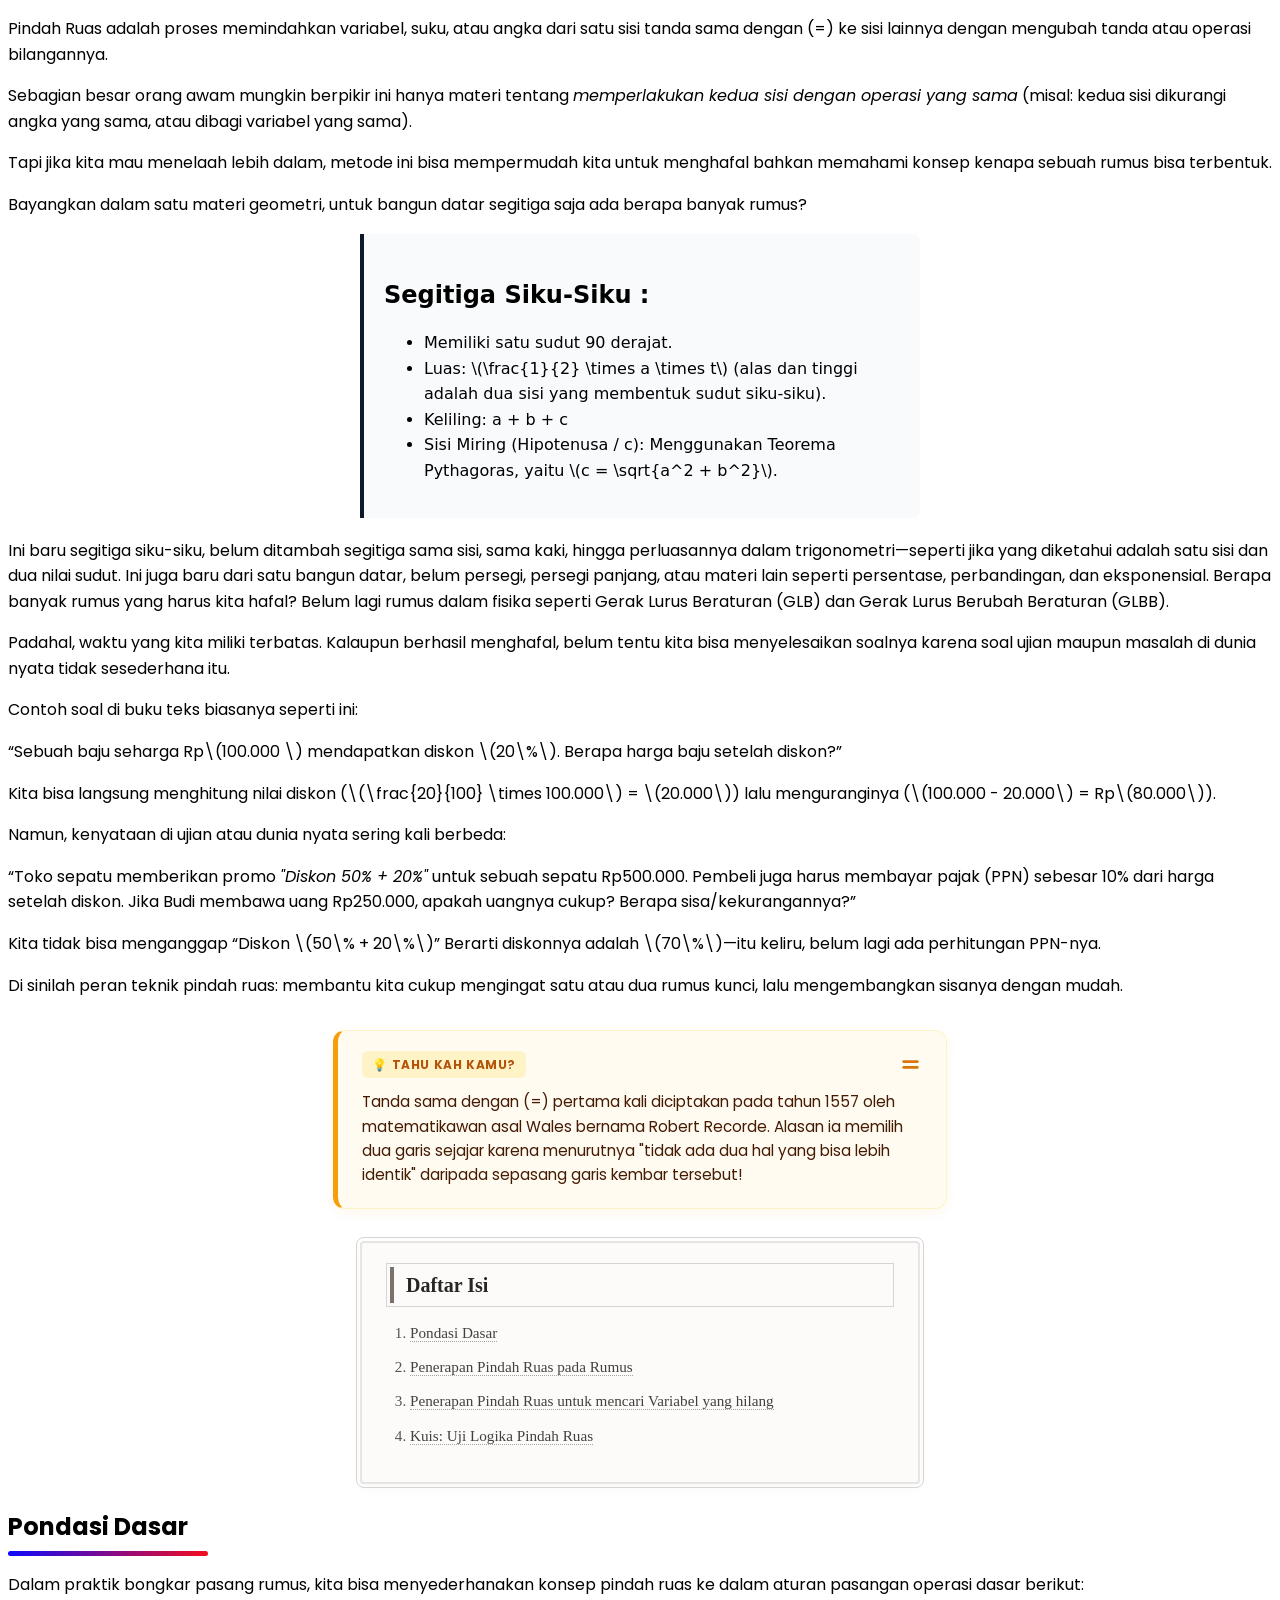
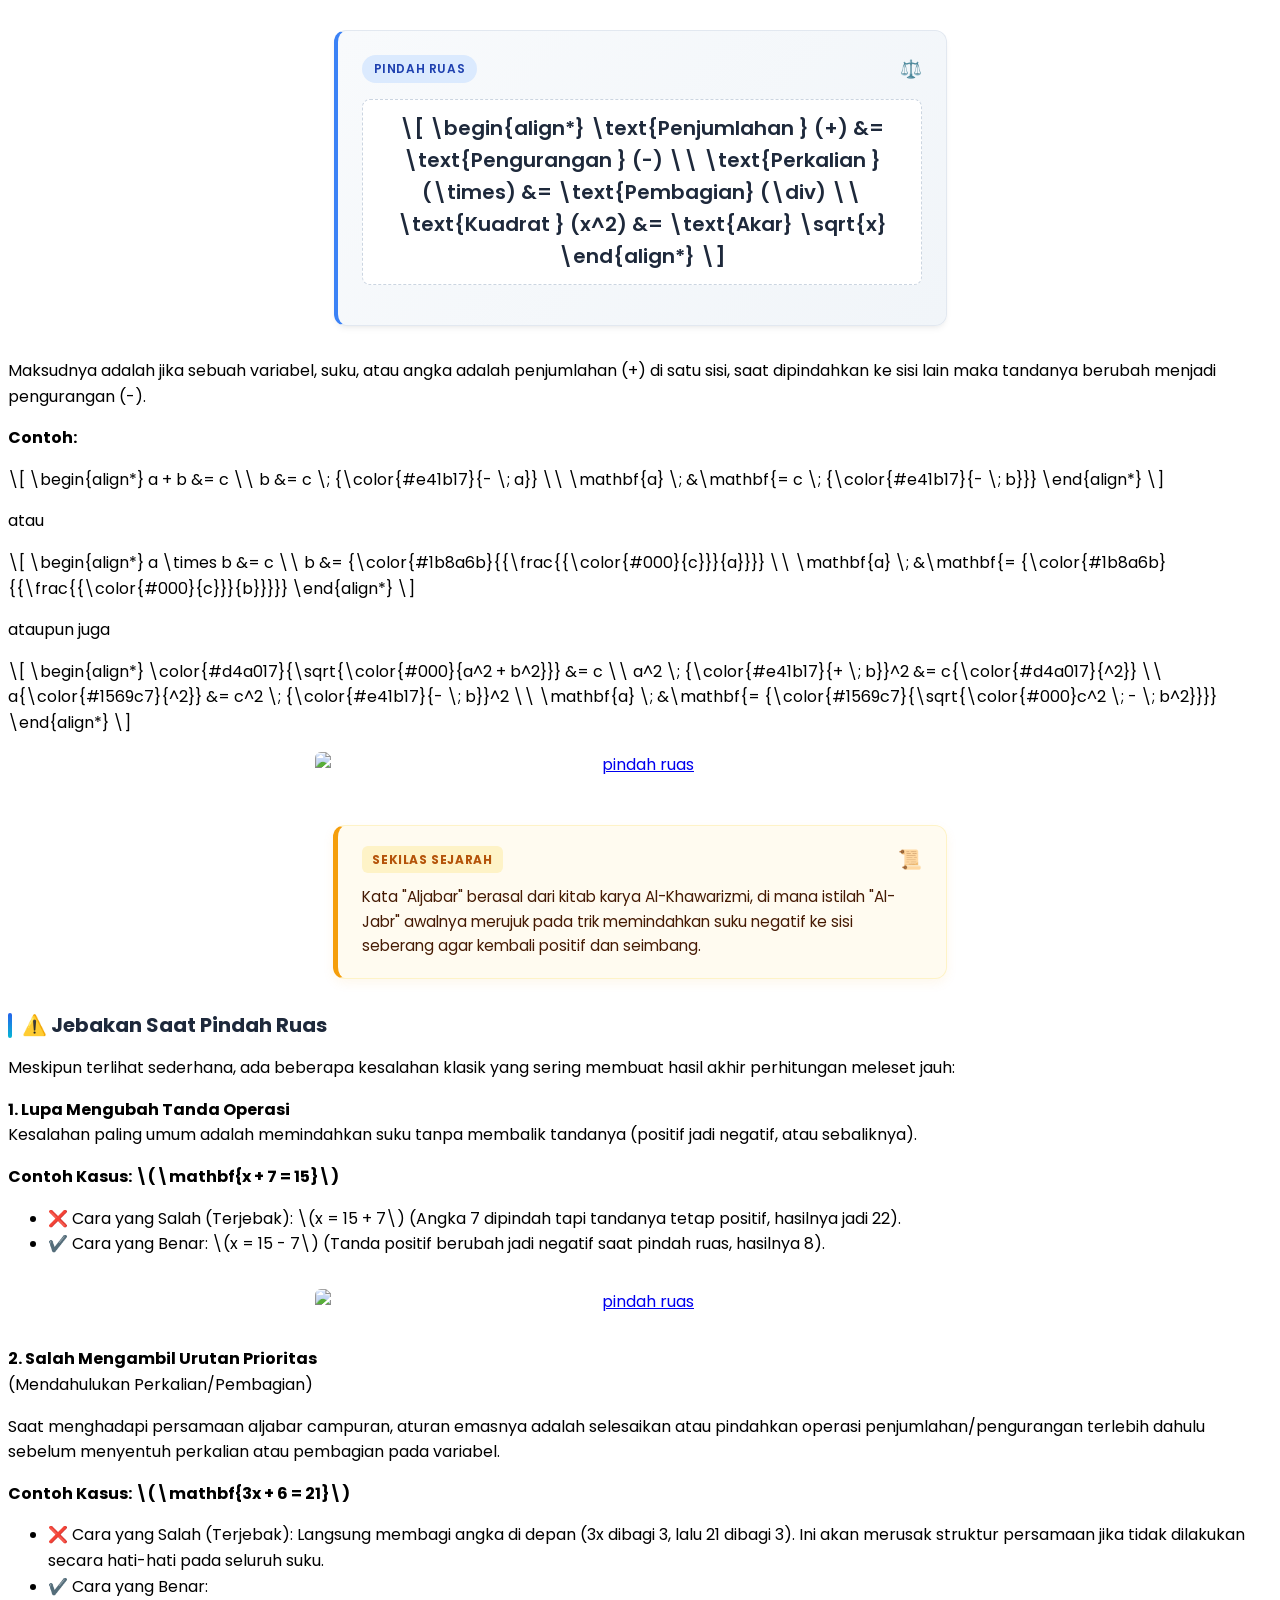
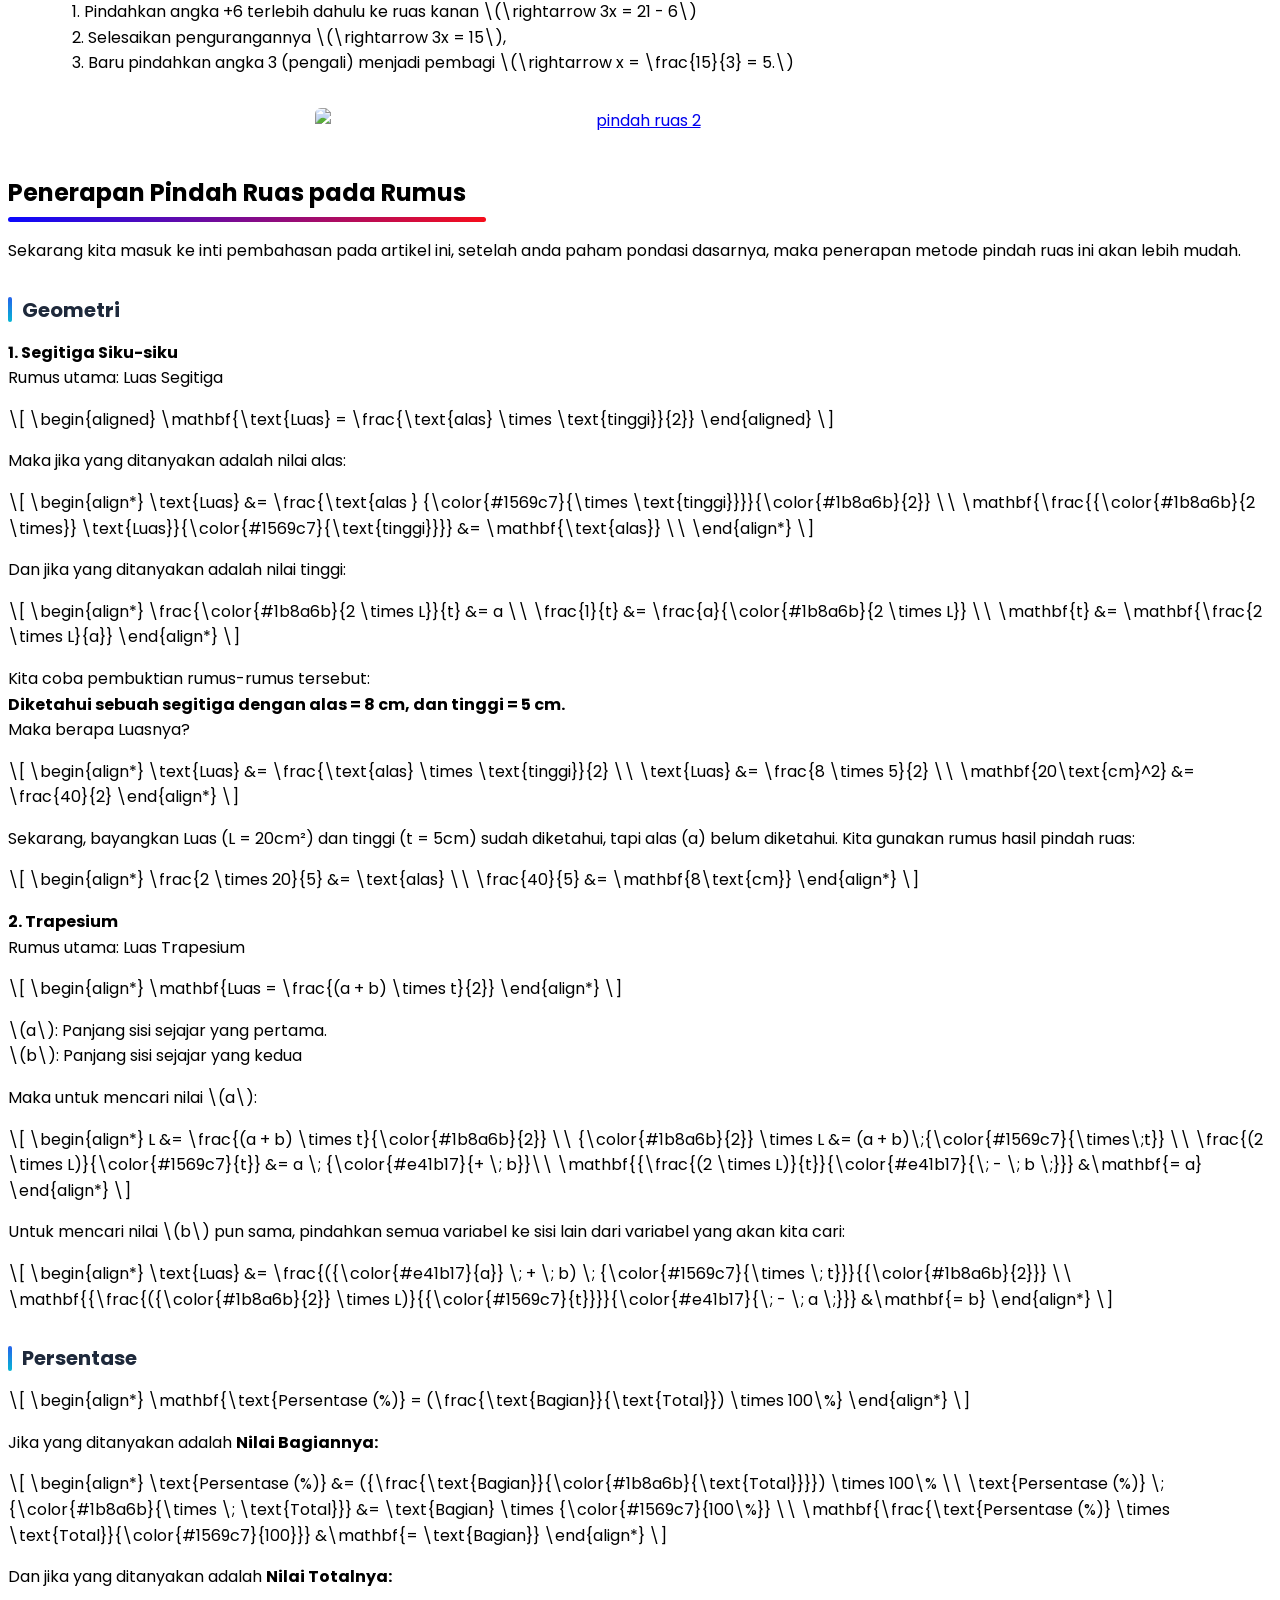
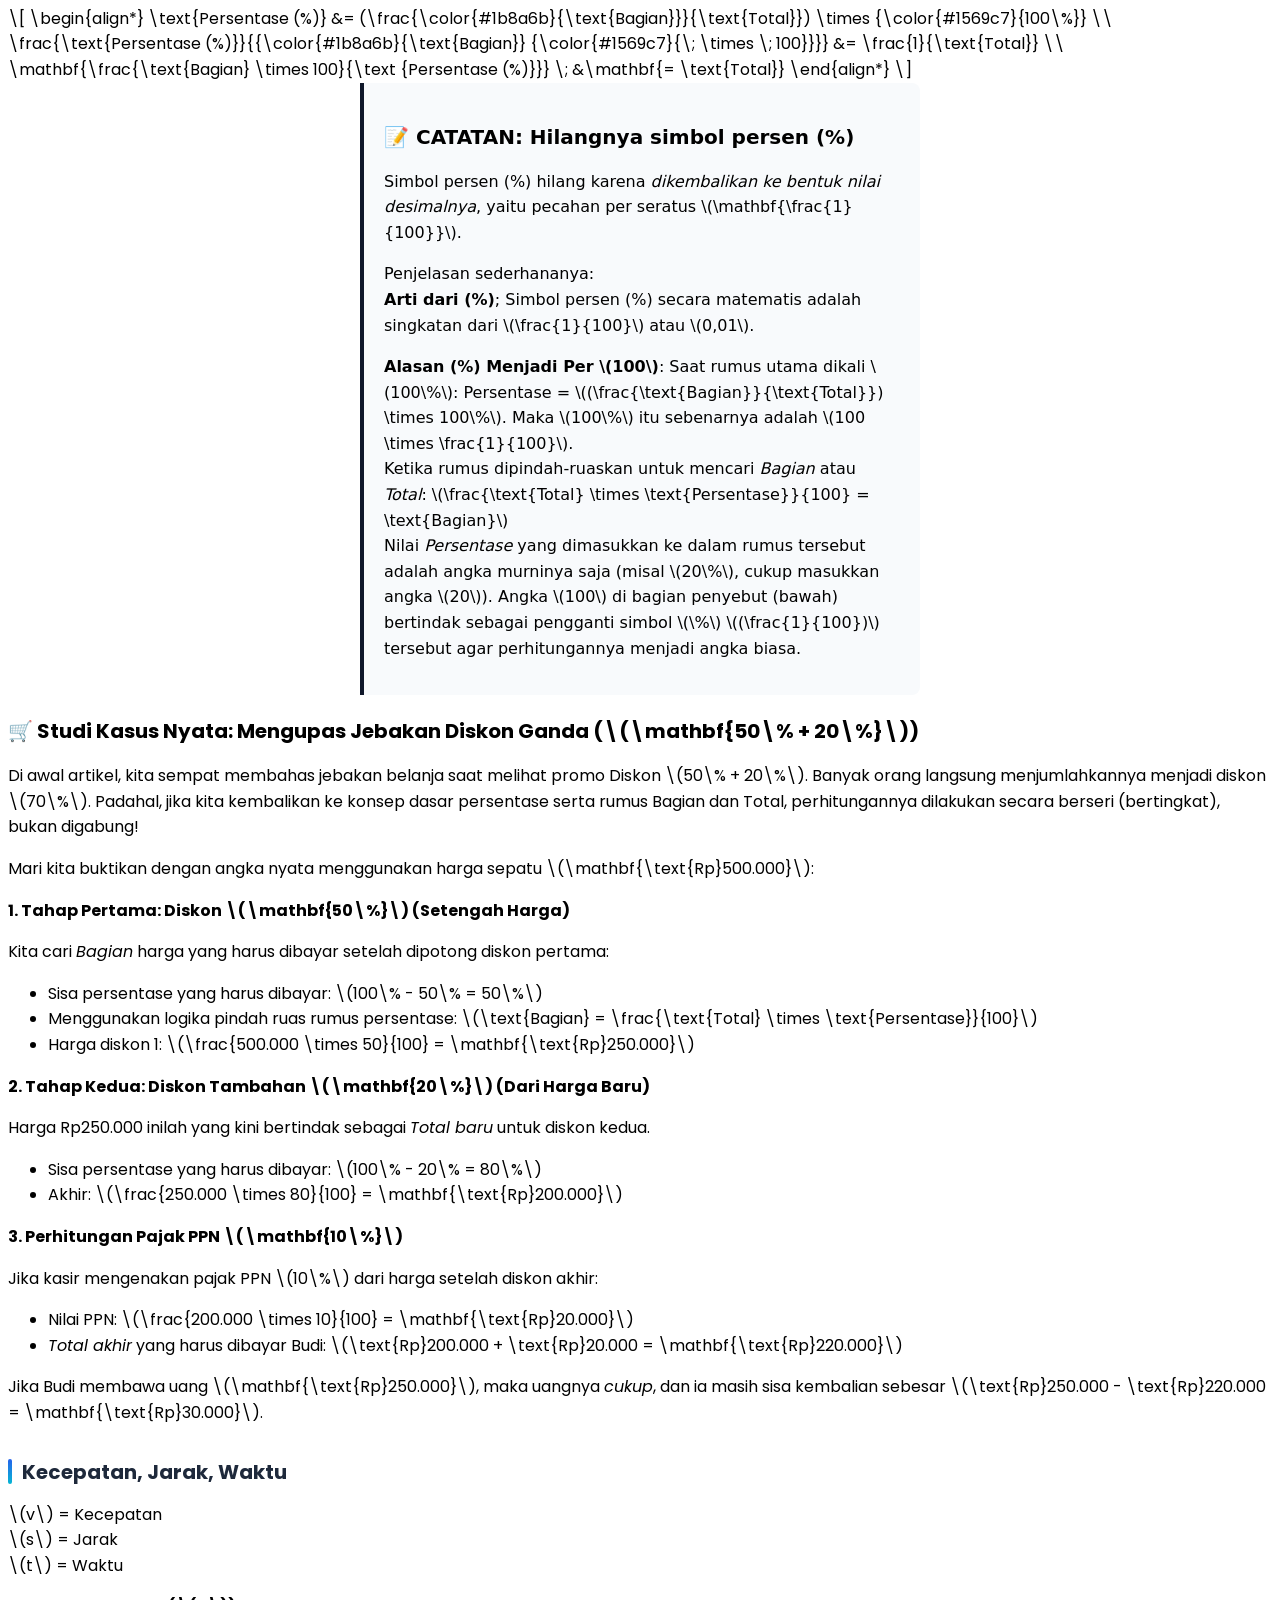
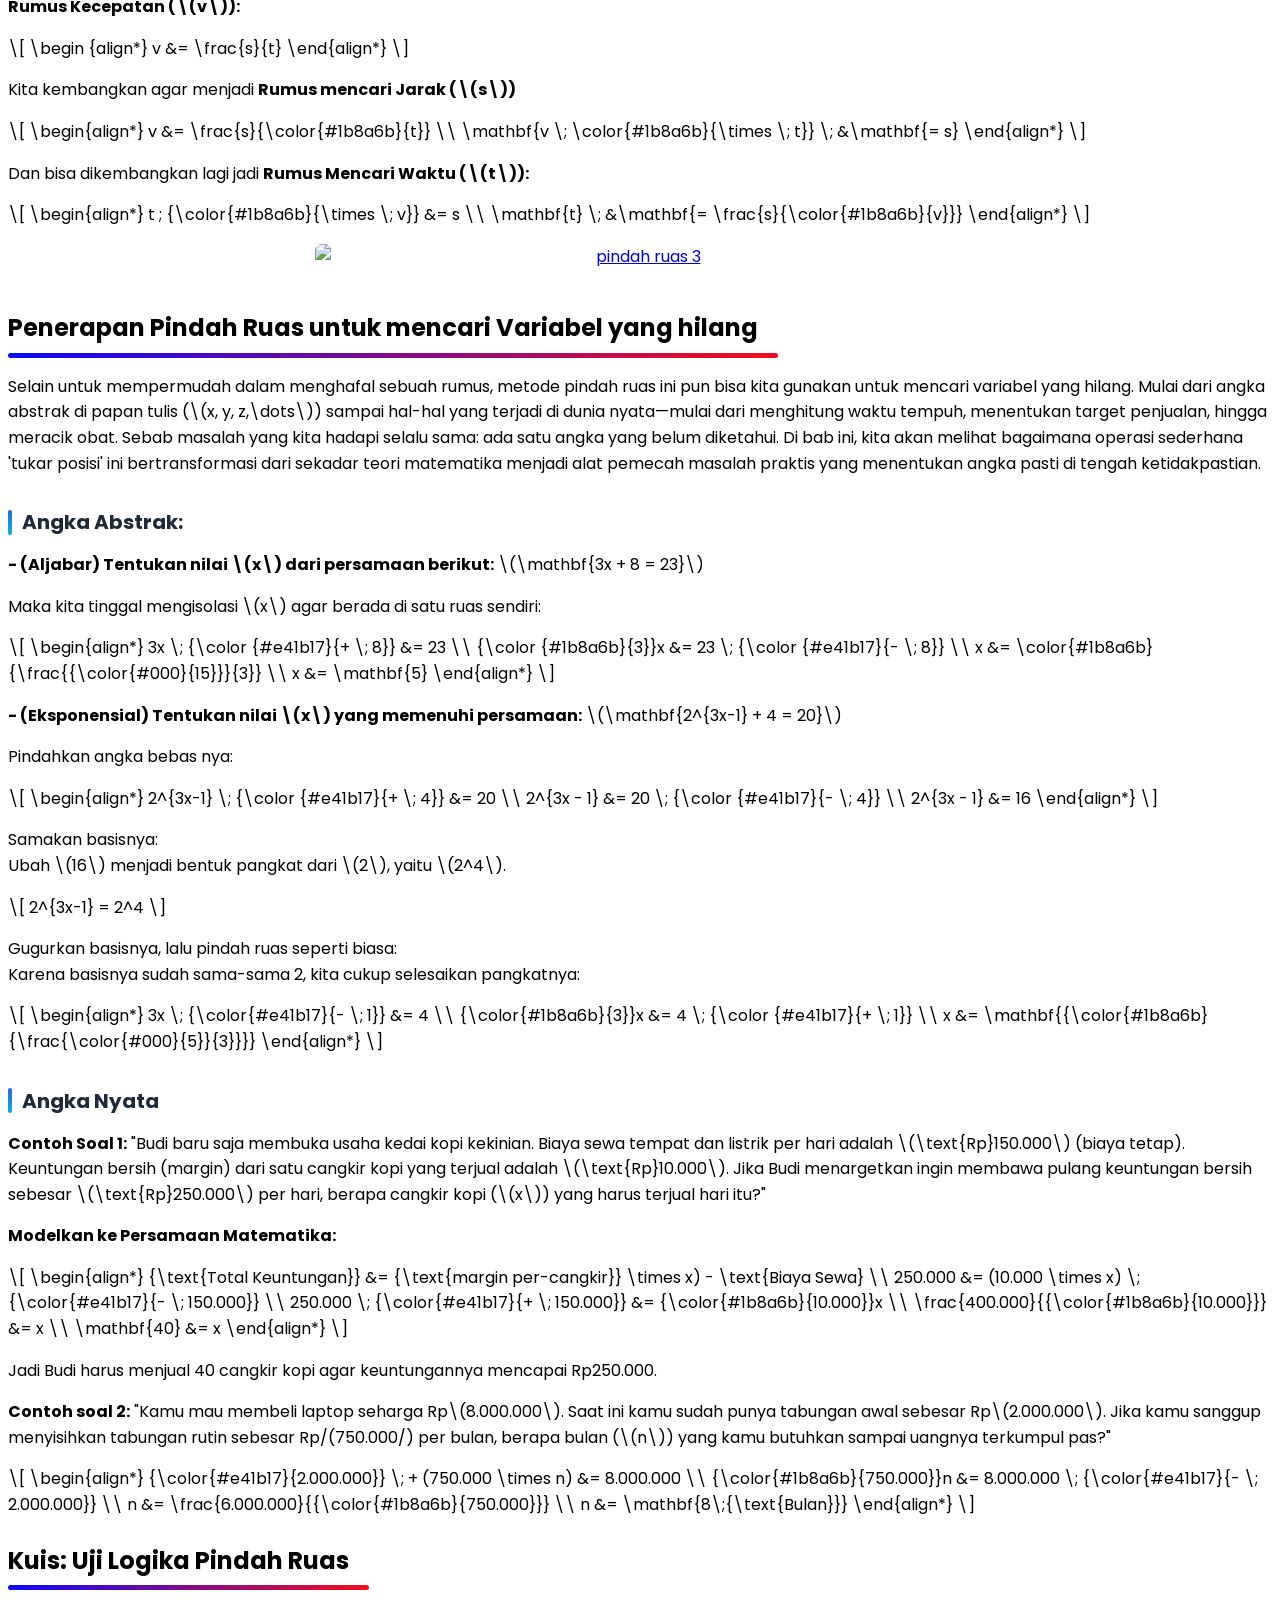
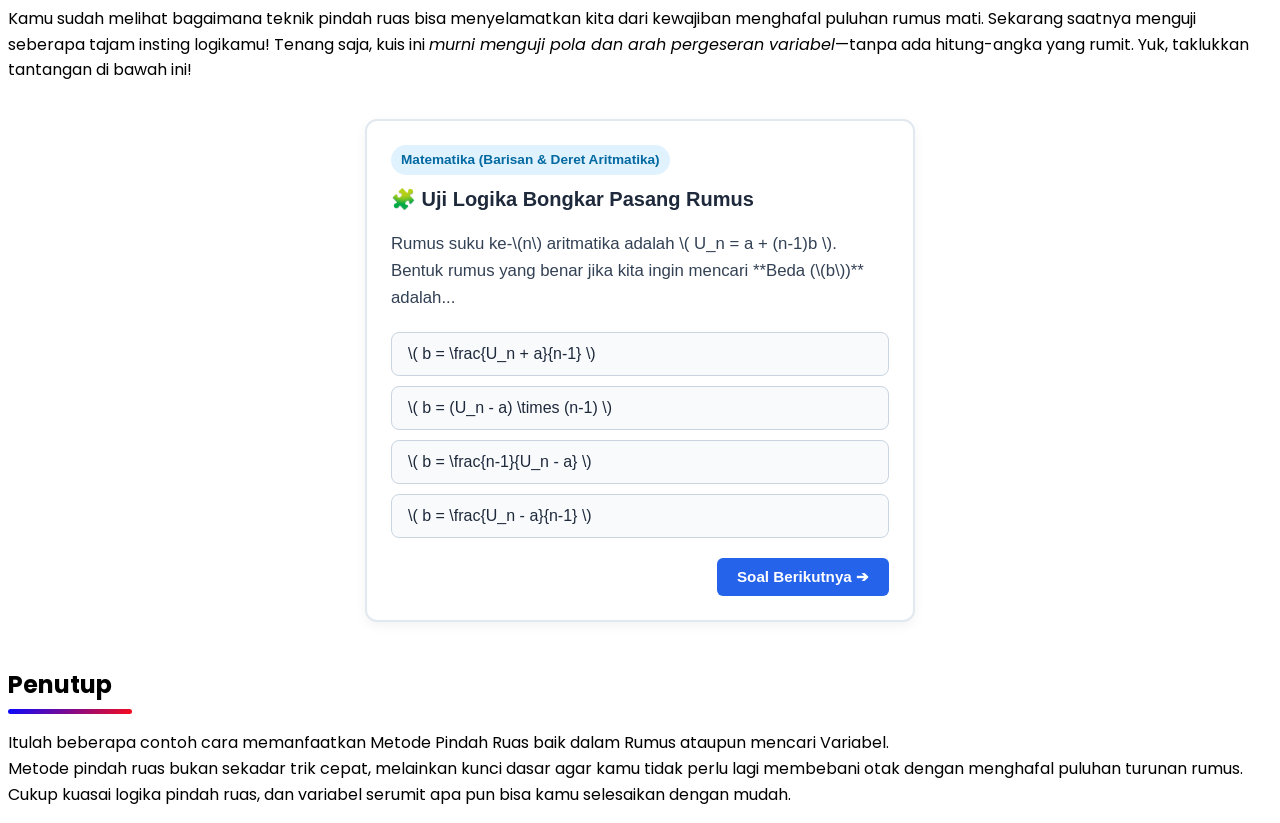
==== commit 5fd60df3: "Update index.html" ====
--- a/index.html
+++ b/index.html
@@ -480,47 +480,215 @@
           <p>Kamu sudah melihat bagaimana teknik pindah ruas bisa menyelamatkan kita dari kewajiban menghafal puluhan rumus mati. Sekarang saatnya menguji seberapa tajam insting logikamu! Tenang saja, kuis ini <em>murni menguji pola dan arah pergeseran variabel</em>—tanpa ada hitung-angka yang rumit. Yuk, taklukkan tantangan di bawah ini!</p>
 
       <!-- Container Wadah Kuis -->
-  
-       <!-- WADAH TEMPAT KUIS AKAN DIMUNCULKAN -->
-  <div id="quiz-container">
-    <p>Memuat kuis...</p>
+
+          <!-- ========================================== -->
+<!-- KUIS: UJI LOGIKA BONGKAR PASANG RUMUS -->
+<!-- ========================================== -->
+<div class="quiz-wrapper">
+  <div class="quiz-card">
+    <div class="quiz-header">
+      <span class="badge" id="quiz-category">Kategori</span>
+      <h3 class="quiz-title">🧩 Uji Logika Bongkar Pasang Rumus</h3>
+    </div>
+
+    <div class="quiz-body">
+      <p id="quiz-question" class="question-text">Memuat soal...</p>
+      <div id="quiz-options" class="options-group"></div>
+      <div id="quiz-feedback" class="feedback-box hidden">
+        <p id="feedback-text"></p>
+        <p id="explanation-text" class="explanation"></p>
+      </div>
+    </div>
+
+    <div class="quiz-footer">
+      <button id="next-btn" class="btn-next" onclick="loadNextQuestion()">Soal Berikutnya ➔</button>
+    </div>
   </div>
 </div>
 
-<!-- SKRIP PEMANGGIL KUIS.HTML DI DALAM INDEX.HTML -->
+<!-- CSS Kuis -->
+<style>
+  .quiz-wrapper {
+    font-family: 'Segoe UI', Tahoma, Geneva, Verdana, sans-serif;
+    display: flex;
+    justify-content: center;
+    align-items: center;
+    padding: 20px 0;
+    width: 100%;
+    box-sizing: border-box;
+  }
+  .quiz-card {
+    background: #ffffff;
+    border: 2px solid #e2e8f0;
+    border-radius: 12px;
+    max-width: 550px;
+    width: 100%;
+    padding: 24px;
+    box-shadow: 0 4px 12px rgba(0, 0, 0, 0.05);
+    box-sizing: border-box;
+  }
+  .quiz-header { margin-bottom: 16px; }
+  .badge {
+    background-color: #e0f2fe;
+    color: #0369a1;
+    font-size: 0.85rem;
+    font-weight: 600;
+    padding: 4px 10px;
+    border-radius: 20px;
+    display: inline-block;
+    margin-bottom: 8px;
+  }
+  .quiz-title { margin: 0; color: #1e293b; font-size: 1.25rem; }
+  .question-text { font-size: 1.05rem; color: #334155; line-height: 1.6; margin-bottom: 20px; }
+  .options-group { display: flex; flex-direction: column; gap: 10px; }
+  .option-btn {
+    background-color: #f8fafc;
+    border: 1.5px solid #cbd5e1;
+    border-radius: 8px;
+    padding: 12px 16px;
+    text-align: left;
+    font-size: 1rem;
+    color: #1e293b;
+    cursor: pointer;
+    transition: all 0.2s ease;
+    width: 100%;
+  }
+  .option-btn:hover:not(:disabled) { background-color: #eff6ff; border-color: #3b82f6; }
+  .option-btn.correct { background-color: #dcfce7 !important; border-color: #22c55e !important; color: #15803d; font-weight: 600; }
+  .option-btn.wrong { background-color: #fee2e2 !important; border-color: #ef4444 !important; color: #b91c1c; }
+  .feedback-box { margin-top: 16px; padding: 12px 16px; border-radius: 8px; font-size: 0.95rem; }
+  .feedback-box.correct-bg { background-color: #f0fdf4; border: 1px solid #bbf7d0; color: #166534; }
+  .feedback-box.wrong-bg { background-color: #fef2f2; border: 1px solid #fecaca; color: #991b1b; }
+  .explanation { margin-top: 6px; font-size: 0.9rem; opacity: 0.9; }
+  .hidden { display: none; }
+  .quiz-footer { margin-top: 20px; text-align: right; }
+  .btn-next {
+    background-color: #2563eb;
+    color: white;
+    border: none;
+    padding: 10px 20px;
+    font-size: 0.95rem;
+    font-weight: 600;
+    border-radius: 6px;
+    cursor: pointer;
+    transition: background-color 0.2s ease;
+  }
+  .btn-next:hover { background-color: #1d4ed8; }
+</style>
+
+<!-- JavaScript Kuis -->
 <script>
-(function() {
-  const kuisUrl = 'https://magenta-id.github.io/Keajaiban-pindah-ruas/kuis.html?v=' + new Date().getTime();
-
-  fetch(kuisUrl, { cache: 'no-store' })
-    .then(response => response.text())
-    .then(data => {
-      const container = document.getElementById('quiz-container');
-      if (container) {
-        // Masukkan isi kuis.html ke dalam wadah
-        container.innerHTML = data;
-
-        // Eksekusi ulang tag <script> yang ada di dalam kuis.html agar fungsi soalnya aktif
-        const scripts = container.querySelectorAll('script');
-        scripts.forEach(script => {
-          const newScript = document.createElement('script');
-          newScript.text = script.innerText;
-          document.body.appendChild(newScript);
-        });
-
-        // Render ulang MathJax jika ada rumus matematika
-        if (typeof MathJax !== 'undefined' && MathJax.typesetPromise) {
-          MathJax.typesetPromise([container]).catch(err => console.log('MathJax error:', err.message));
-        }
-      }
-    })
-    .catch(error => {
-      console.error('Fetch error:', error);
-    });
-})();
-</script>
-
-
+  const bankSoal = [
+    {
+      kategori: "Matematika (Barisan & Deret Aritmatika)",
+      soal: "Rumus suku ke-\\(n\\) aritmatika adalah \\( U_n = a + (n-1)b \\). Bentuk rumus yang benar jika kita ingin mencari **Beda (\\(b\\))** adalah...",
+      benar: "\\( b = \\frac{U_n - a}{n-1} \\)",
+      salah: ["\\( b = \\frac{U_n + a}{n-1} \\)", "\\( b = (U_n - a) \\times (n-1) \\)", "\\( b = \\frac{n-1}{U_n - a} \\)"],
+      penjelasan: "Pindahkan \\(a\\) ke ruas kiri menjadi \\(U_n - a\\), lalu bagi dengan \\((n-1)\\)."
+    },
+    {
+      kategori: "Matematika (Statistika / Rata-rata)",
+      soal: "Rumus rata-rata adalah \\( \\bar{x} = \\frac{\\sum x}{n} \\). Jika ingin mengisolasi variabel **Jumlah Total Data (\\(\\sum x\\))**, rumusnya menjadi...",
+      benar: "\\( \\sum x = \\bar{x} \\times n \\)",
+      salah: ["\\( \\sum x = \\frac{n}{\\bar{x}} \\)", "\\( \\sum x = \\bar{x} - n \\)", "\\( \\sum x = \\frac{\\bar{x}}{n} \\)"],
+      penjelasan: "Variabel \\(n\\) yang bertindak sebagai pembagi di ruas kanan dipindah ke ruas kiri menjadi pengali."
+    },
+    {
+      kategori: "Fisika (Dinamika / Hukum Newton)",
+      soal: "Berdasarkan hukum kedua Newton \\( F = m \\times a \\), bentuk rumus yang benar jika kita ingin mencari **Percepatan (\\(a\\))** adalah...",
+      benar: "\\( a = \\frac{F}{m} \\)",
+      salah: ["\\( a = F \\times m \\)", "\\( a = \\frac{m}{F} \\)", "\\( a = F - m \\)"],
+      penjelasan: "Massa \\(m\\) yang dikalikan dengan \\(a\\) dipindah ke ruas kiri menjadi pembagi bagi \\(F\\)."
+    }
+  ];
+
+  let currentIndex = -1;
+
+  function shuffle(array) {
+    let currentIndex = array.length, randomIndex;
+    while (currentIndex !== 0) {
+      randomIndex = Math.floor(Math.random() * currentIndex);
+      currentIndex--;
+      [array[currentIndex], array[randomIndex]] = [array[randomIndex], array[currentIndex]];
+    }
+    return array;
+  }
+
+  function loadNextQuestion() {
+    const feedbackBox = document.getElementById("quiz-feedback");
+    if (feedbackBox) feedbackBox.classList.add("hidden");
+    
+    let newIndex;
+    do {
+      newIndex = Math.floor(Math.random() * bankSoal.length);
+    } while (newIndex === currentIndex && bankSoal.length > 1);
+    currentIndex = newIndex;
+
+    const currentQuiz = bankSoal[currentIndex];
+    const catEl = document.getElementById("quiz-category");
+    const qEl = document.getElementById("quiz-question");
+    
+    if (catEl) catEl.innerText = currentQuiz.kategori;
+    if (qEl) qEl.innerHTML = currentQuiz.soal;
+
+    const allOptions = [
+      { text: currentQuiz.benar, isCorrect: true },
+      ...currentQuiz.salah.map(item => ({ text: item, isCorrect: false }))
+    ];
+    const shuffledOptions = shuffle([...allOptions]);
+
+    const optionsContainer = document.getElementById("quiz-options");
+    if (optionsContainer) {
+      optionsContainer.innerHTML = "";
+      shuffledOptions.forEach(option => {
+        const button = document.createElement("button");
+        button.className = "option-btn";
+        button.innerHTML = option.text;
+        button.onclick = () => checkAnswer(button, option.isCorrect, currentQuiz.penjelasan);
+        optionsContainer.appendChild(button);
+      });
+    }
+
+    if (window.MathJax && MathJax.typesetPromise) {
+      MathJax.typesetPromise();
+    }
+  }
+
+  function checkAnswer(selectedBtn, isCorrect, explanation) {
+    const allButtons = document.querySelectorAll(".option-btn");
+    allButtons.forEach(btn => btn.disabled = true);
+
+    const feedbackBox = document.getElementById("quiz-feedback");
+    const feedbackText = document.getElementById("feedback-text");
+    const explanationText = document.getElementById("explanation-text");
+
+    if (feedbackBox) feedbackBox.classList.remove("hidden", "correct-bg", "wrong-bg");
+
+    if (isCorrect) {
+      selectedBtn.classList.add("correct");
+      if (feedbackBox) feedbackBox.classList.add("correct-bg");
+      if (feedbackText) feedbackText.innerHTML = "<strong>✅ Benar sekali!</strong> Logika perangkaian rumusmu sudah tepat.";
+    } else {
+      selectedBtn.classList.add("wrong");
+      if (feedbackBox) feedbackBox.classList.add("wrong-bg");
+      if (feedbackText) feedbackText.innerHTML = "<strong>❌ Masih Kurang Tepat.</strong> Perhatikan perubahan tanda dan posisi operasinya.";
+    }
+
+    if (explanationText) explanationText.innerHTML = `<strong>Pembahasan:</strong> ${explanation}`;
+
+    if (window.MathJax && MathJax.typesetPromise) {
+      MathJax.typesetPromise();
+    }
+  }
+
+  // Jalankan otomatis saat halaman siap
+  if (document.readyState === 'loading') {
+    document.addEventListener("DOMContentLoaded", loadNextQuestion);
+  } else {
+    loadNextQuestion();
+  }
+          </script>
+       
        </section>
 
         <footer>
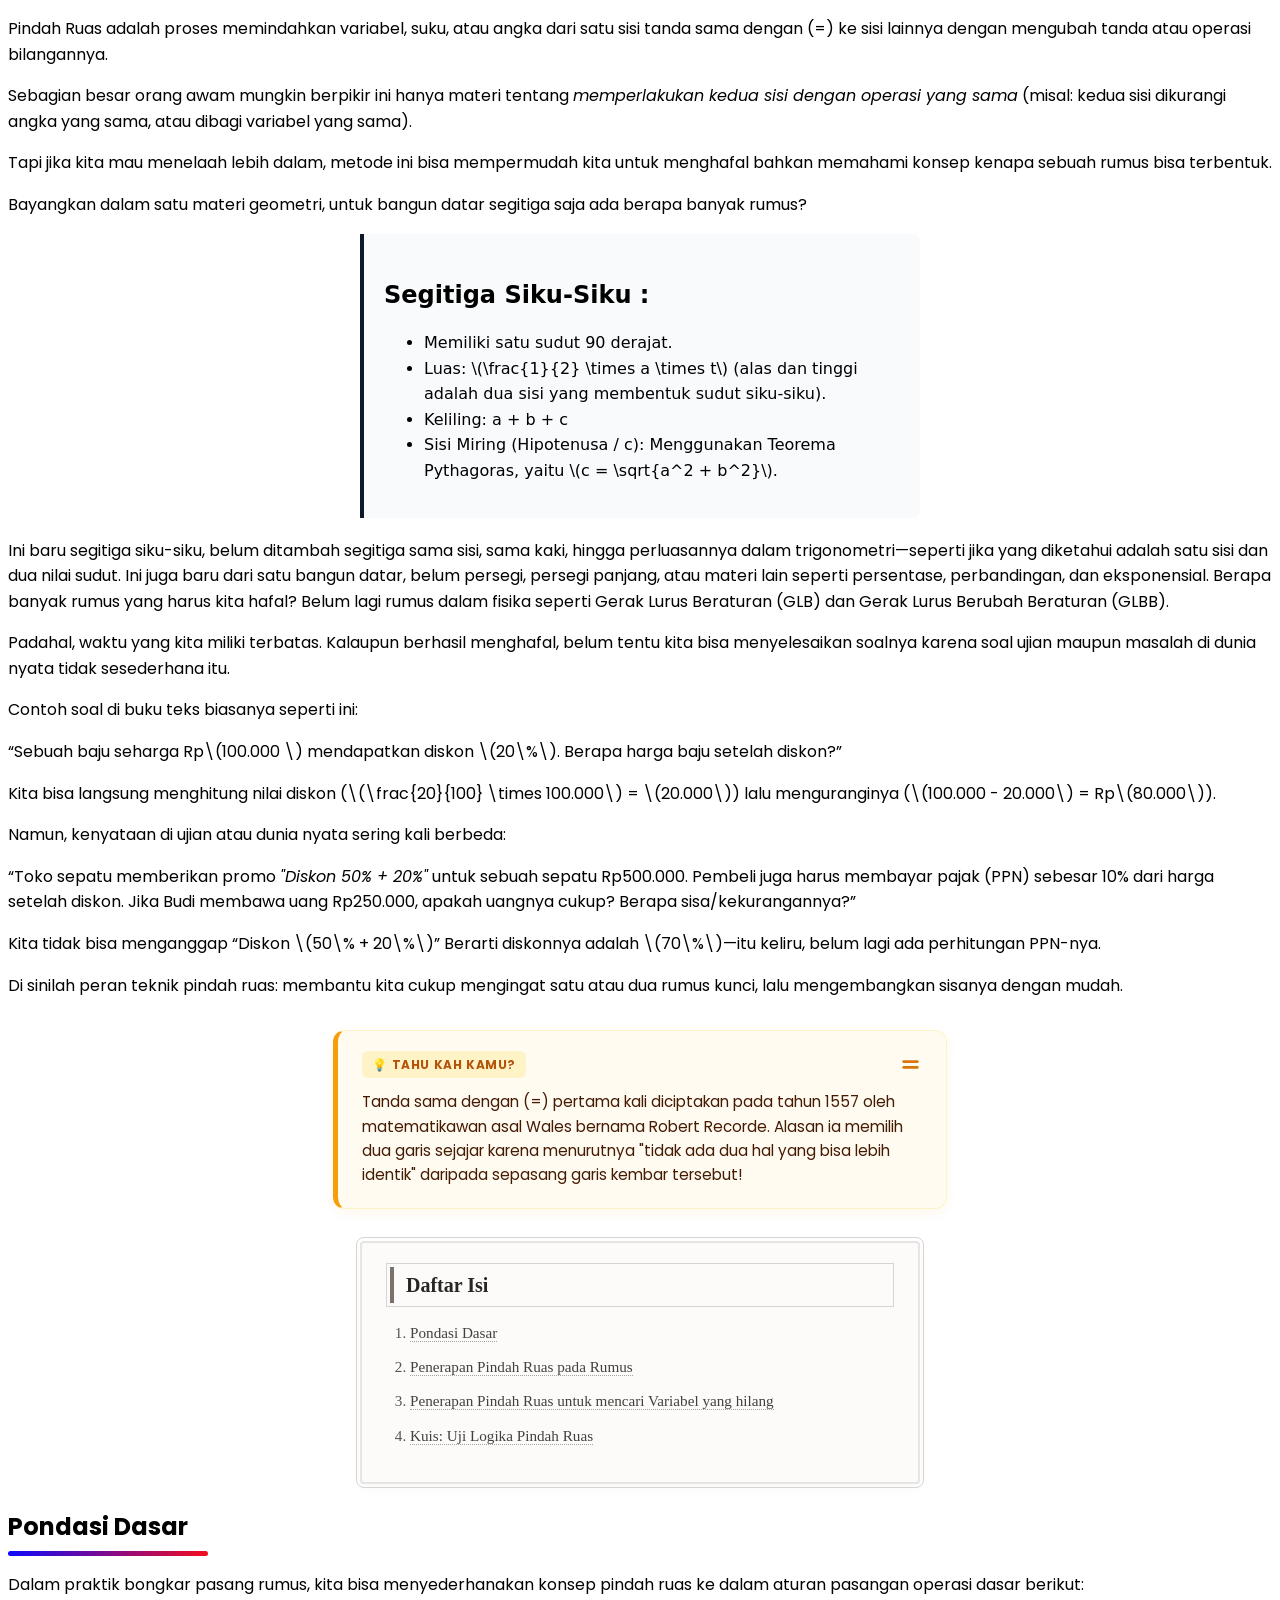
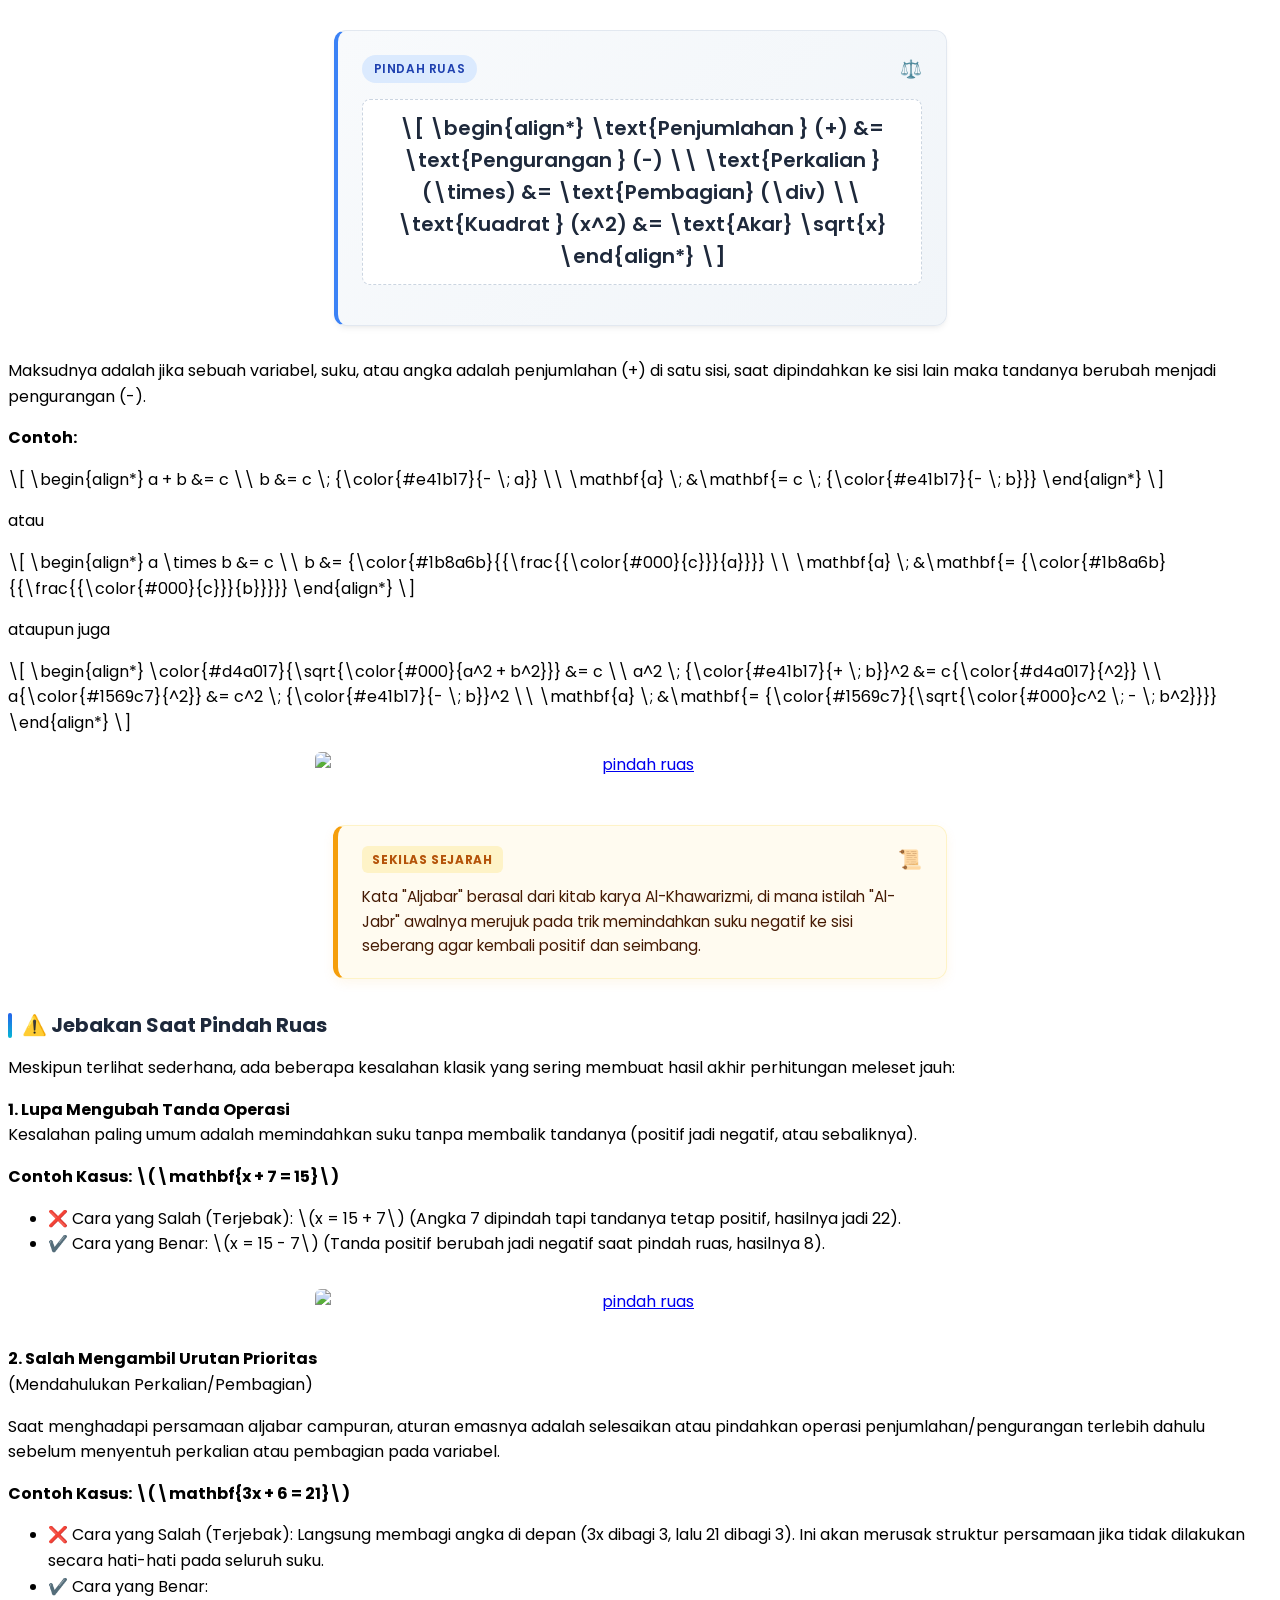
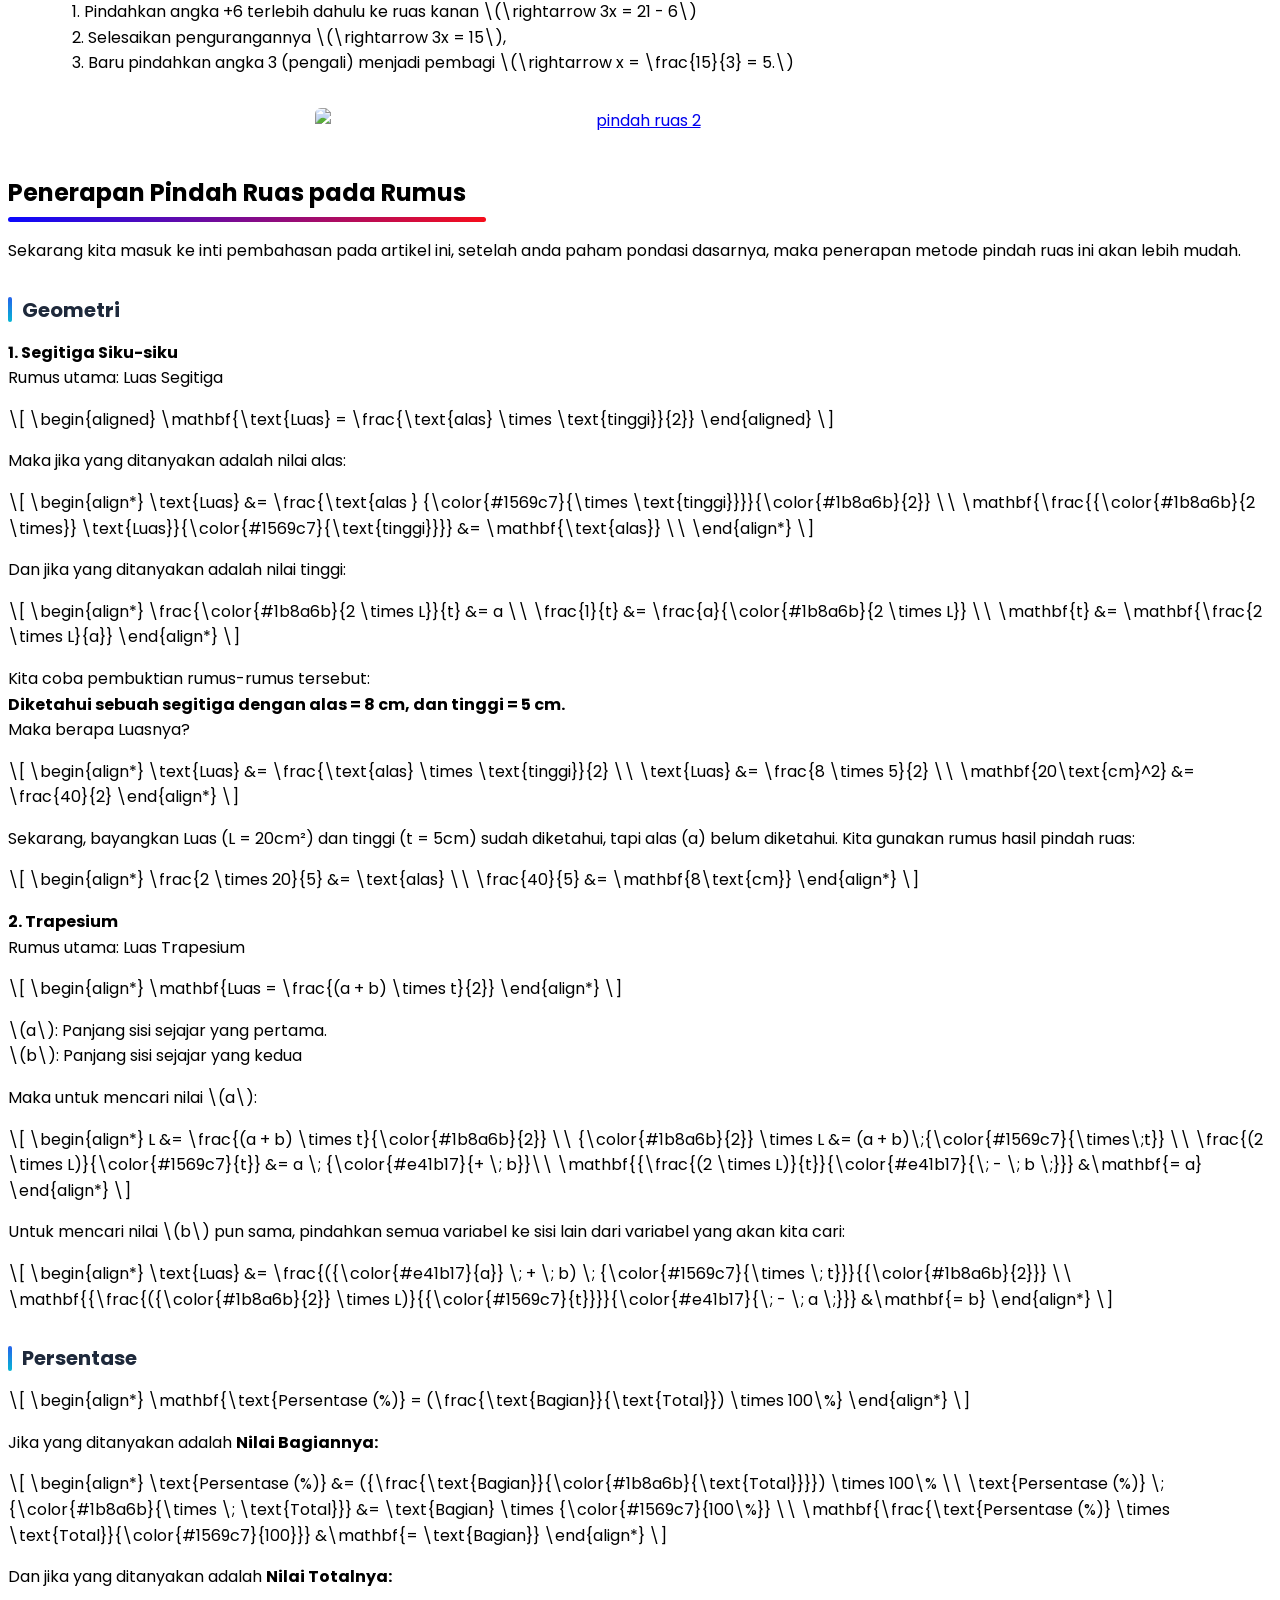
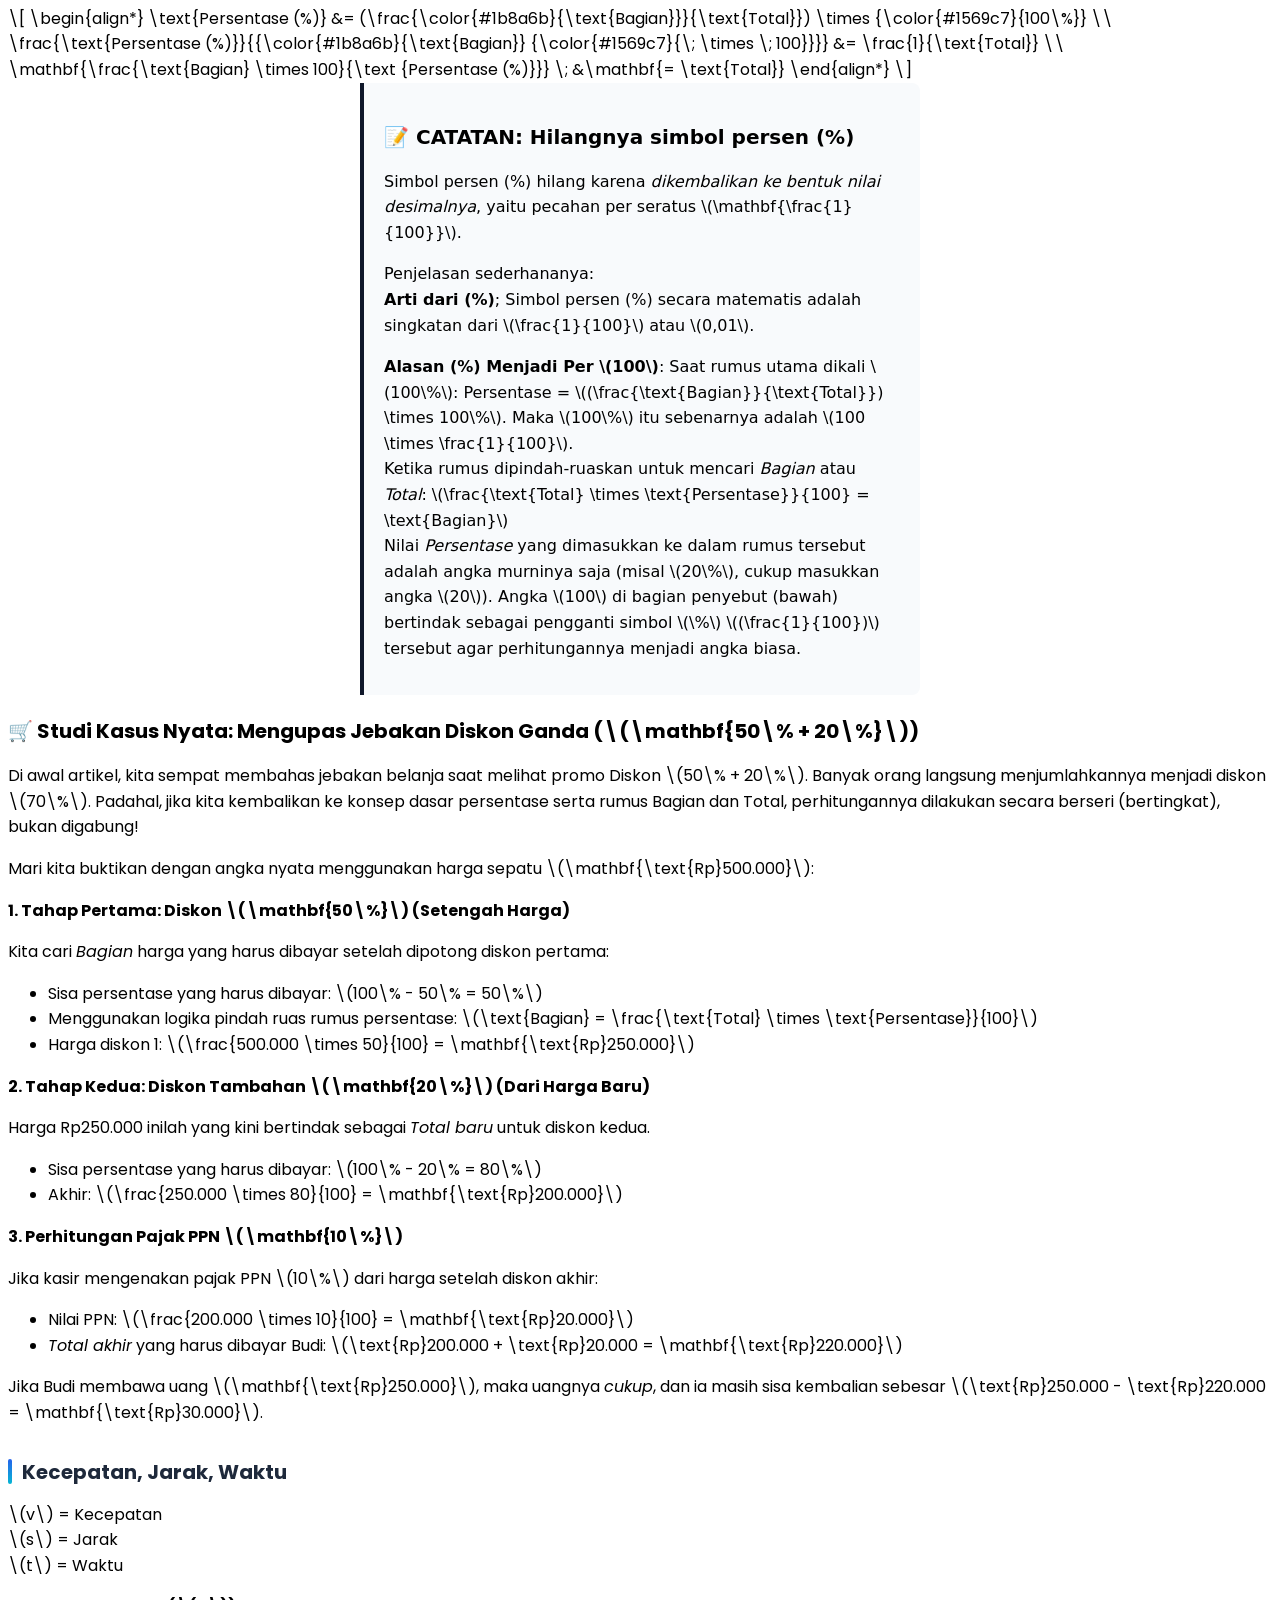
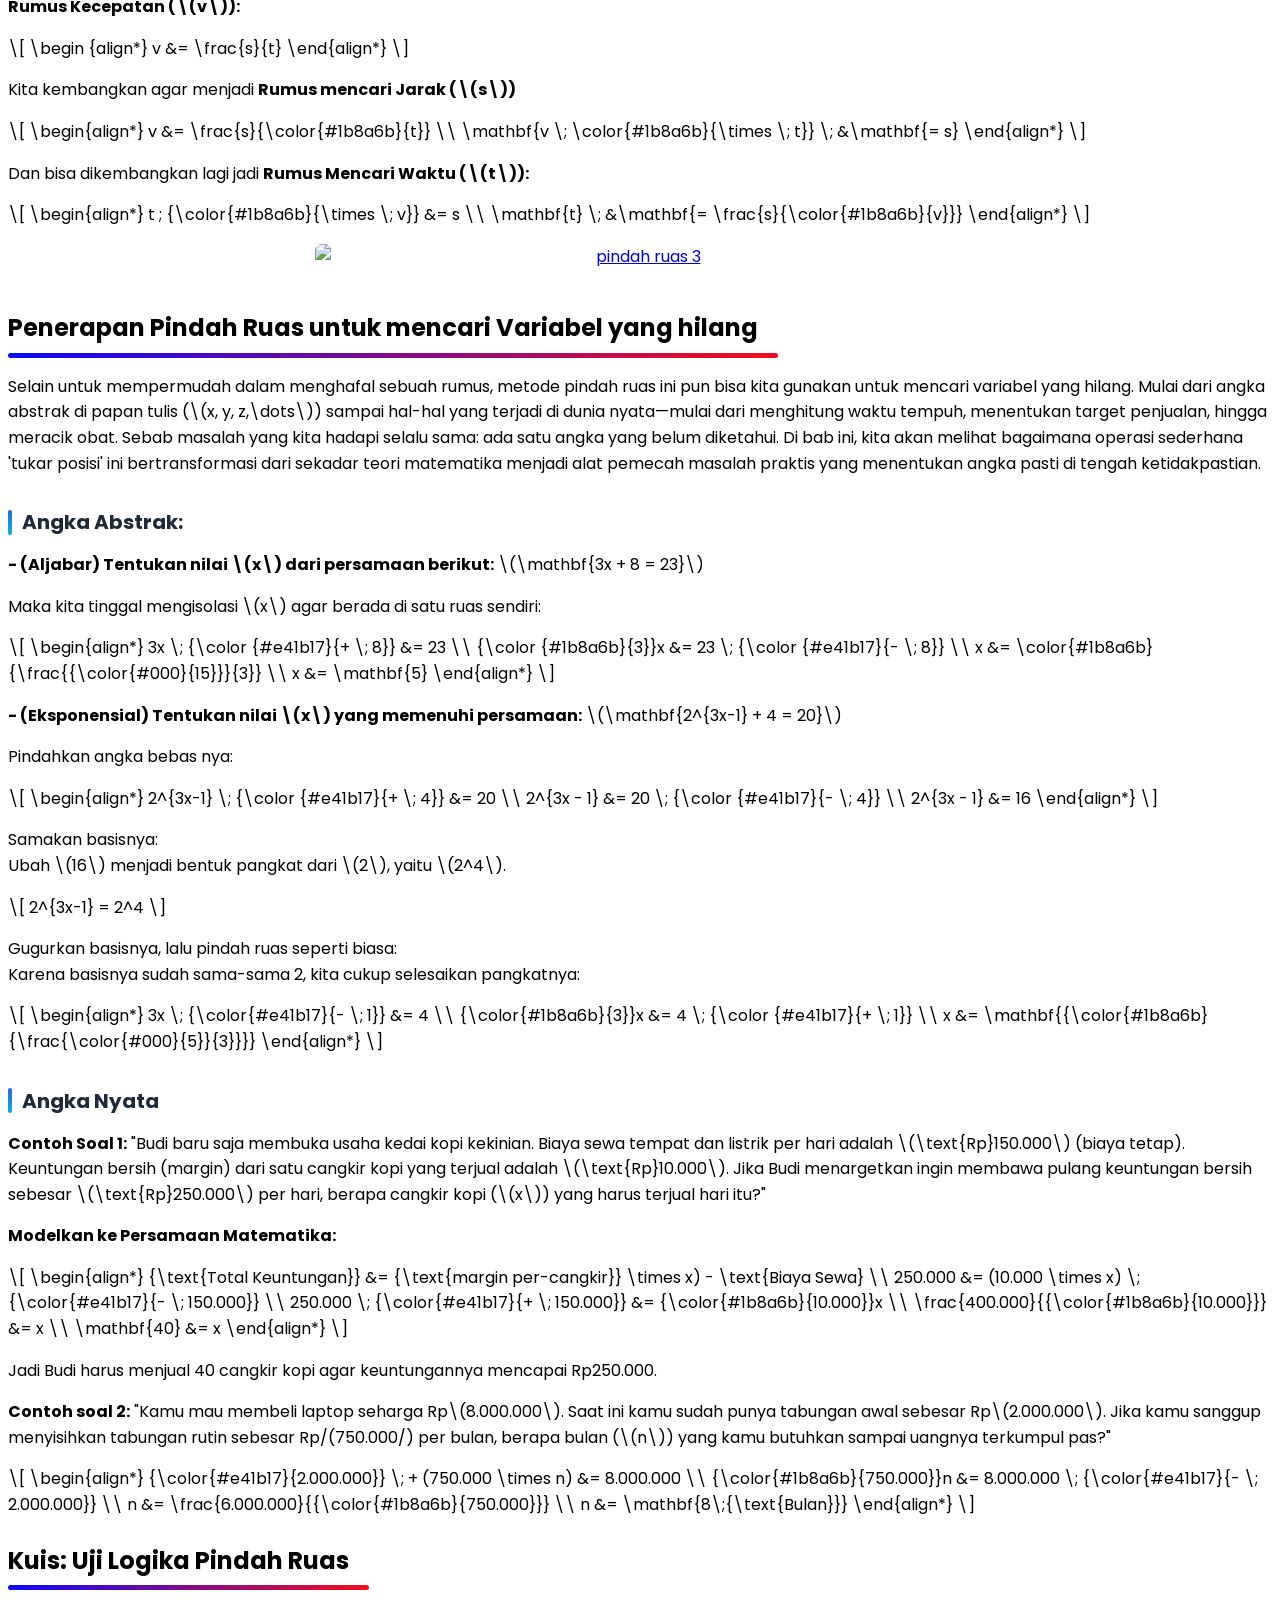
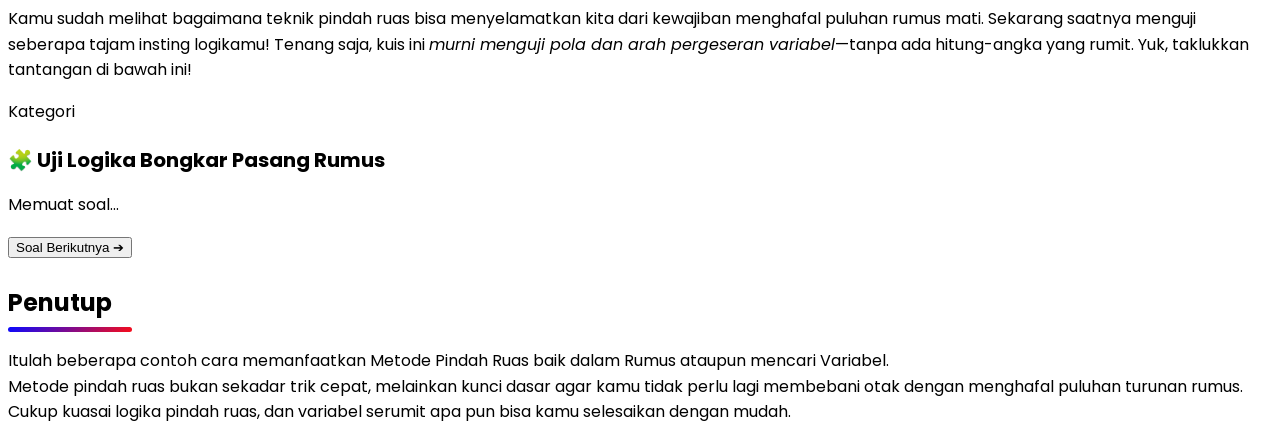
==== commit 4b686be7: "Update index.html (kembali ke awal)" ====
--- a/index.html
+++ b/index.html
@@ -479,11 +479,8 @@
 
           <p>Kamu sudah melihat bagaimana teknik pindah ruas bisa menyelamatkan kita dari kewajiban menghafal puluhan rumus mati. Sekarang saatnya menguji seberapa tajam insting logikamu! Tenang saja, kuis ini <em>murni menguji pola dan arah pergeseran variabel</em>—tanpa ada hitung-angka yang rumit. Yuk, taklukkan tantangan di bawah ini!</p>
 
-      <!-- Container Wadah Kuis -->
-
-          <!-- ========================================== -->
-<!-- KUIS: UJI LOGIKA BONGKAR PASANG RUMUS -->
-<!-- ========================================== -->
+           <!-- Container Wadah Kuis -->
+  
 <div class="quiz-wrapper">
   <div class="quiz-card">
     <div class="quiz-header">
@@ -506,190 +503,7 @@
   </div>
 </div>
 
-<!-- CSS Kuis -->
-<style>
-  .quiz-wrapper {
-    font-family: 'Segoe UI', Tahoma, Geneva, Verdana, sans-serif;
-    display: flex;
-    justify-content: center;
-    align-items: center;
-    padding: 20px 0;
-    width: 100%;
-    box-sizing: border-box;
-  }
-  .quiz-card {
-    background: #ffffff;
-    border: 2px solid #e2e8f0;
-    border-radius: 12px;
-    max-width: 550px;
-    width: 100%;
-    padding: 24px;
-    box-shadow: 0 4px 12px rgba(0, 0, 0, 0.05);
-    box-sizing: border-box;
-  }
-  .quiz-header { margin-bottom: 16px; }
-  .badge {
-    background-color: #e0f2fe;
-    color: #0369a1;
-    font-size: 0.85rem;
-    font-weight: 600;
-    padding: 4px 10px;
-    border-radius: 20px;
-    display: inline-block;
-    margin-bottom: 8px;
-  }
-  .quiz-title { margin: 0; color: #1e293b; font-size: 1.25rem; }
-  .question-text { font-size: 1.05rem; color: #334155; line-height: 1.6; margin-bottom: 20px; }
-  .options-group { display: flex; flex-direction: column; gap: 10px; }
-  .option-btn {
-    background-color: #f8fafc;
-    border: 1.5px solid #cbd5e1;
-    border-radius: 8px;
-    padding: 12px 16px;
-    text-align: left;
-    font-size: 1rem;
-    color: #1e293b;
-    cursor: pointer;
-    transition: all 0.2s ease;
-    width: 100%;
-  }
-  .option-btn:hover:not(:disabled) { background-color: #eff6ff; border-color: #3b82f6; }
-  .option-btn.correct { background-color: #dcfce7 !important; border-color: #22c55e !important; color: #15803d; font-weight: 600; }
-  .option-btn.wrong { background-color: #fee2e2 !important; border-color: #ef4444 !important; color: #b91c1c; }
-  .feedback-box { margin-top: 16px; padding: 12px 16px; border-radius: 8px; font-size: 0.95rem; }
-  .feedback-box.correct-bg { background-color: #f0fdf4; border: 1px solid #bbf7d0; color: #166534; }
-  .feedback-box.wrong-bg { background-color: #fef2f2; border: 1px solid #fecaca; color: #991b1b; }
-  .explanation { margin-top: 6px; font-size: 0.9rem; opacity: 0.9; }
-  .hidden { display: none; }
-  .quiz-footer { margin-top: 20px; text-align: right; }
-  .btn-next {
-    background-color: #2563eb;
-    color: white;
-    border: none;
-    padding: 10px 20px;
-    font-size: 0.95rem;
-    font-weight: 600;
-    border-radius: 6px;
-    cursor: pointer;
-    transition: background-color 0.2s ease;
-  }
-  .btn-next:hover { background-color: #1d4ed8; }
-</style>
-
-<!-- JavaScript Kuis -->
-<script>
-  const bankSoal = [
-    {
-      kategori: "Matematika (Barisan & Deret Aritmatika)",
-      soal: "Rumus suku ke-\\(n\\) aritmatika adalah \\( U_n = a + (n-1)b \\). Bentuk rumus yang benar jika kita ingin mencari **Beda (\\(b\\))** adalah...",
-      benar: "\\( b = \\frac{U_n - a}{n-1} \\)",
-      salah: ["\\( b = \\frac{U_n + a}{n-1} \\)", "\\( b = (U_n - a) \\times (n-1) \\)", "\\( b = \\frac{n-1}{U_n - a} \\)"],
-      penjelasan: "Pindahkan \\(a\\) ke ruas kiri menjadi \\(U_n - a\\), lalu bagi dengan \\((n-1)\\)."
-    },
-    {
-      kategori: "Matematika (Statistika / Rata-rata)",
-      soal: "Rumus rata-rata adalah \\( \\bar{x} = \\frac{\\sum x}{n} \\). Jika ingin mengisolasi variabel **Jumlah Total Data (\\(\\sum x\\))**, rumusnya menjadi...",
-      benar: "\\( \\sum x = \\bar{x} \\times n \\)",
-      salah: ["\\( \\sum x = \\frac{n}{\\bar{x}} \\)", "\\( \\sum x = \\bar{x} - n \\)", "\\( \\sum x = \\frac{\\bar{x}}{n} \\)"],
-      penjelasan: "Variabel \\(n\\) yang bertindak sebagai pembagi di ruas kanan dipindah ke ruas kiri menjadi pengali."
-    },
-    {
-      kategori: "Fisika (Dinamika / Hukum Newton)",
-      soal: "Berdasarkan hukum kedua Newton \\( F = m \\times a \\), bentuk rumus yang benar jika kita ingin mencari **Percepatan (\\(a\\))** adalah...",
-      benar: "\\( a = \\frac{F}{m} \\)",
-      salah: ["\\( a = F \\times m \\)", "\\( a = \\frac{m}{F} \\)", "\\( a = F - m \\)"],
-      penjelasan: "Massa \\(m\\) yang dikalikan dengan \\(a\\) dipindah ke ruas kiri menjadi pembagi bagi \\(F\\)."
-    }
-  ];
-
-  let currentIndex = -1;
-
-  function shuffle(array) {
-    let currentIndex = array.length, randomIndex;
-    while (currentIndex !== 0) {
-      randomIndex = Math.floor(Math.random() * currentIndex);
-      currentIndex--;
-      [array[currentIndex], array[randomIndex]] = [array[randomIndex], array[currentIndex]];
-    }
-    return array;
-  }
-
-  function loadNextQuestion() {
-    const feedbackBox = document.getElementById("quiz-feedback");
-    if (feedbackBox) feedbackBox.classList.add("hidden");
-    
-    let newIndex;
-    do {
-      newIndex = Math.floor(Math.random() * bankSoal.length);
-    } while (newIndex === currentIndex && bankSoal.length > 1);
-    currentIndex = newIndex;
-
-    const currentQuiz = bankSoal[currentIndex];
-    const catEl = document.getElementById("quiz-category");
-    const qEl = document.getElementById("quiz-question");
-    
-    if (catEl) catEl.innerText = currentQuiz.kategori;
-    if (qEl) qEl.innerHTML = currentQuiz.soal;
-
-    const allOptions = [
-      { text: currentQuiz.benar, isCorrect: true },
-      ...currentQuiz.salah.map(item => ({ text: item, isCorrect: false }))
-    ];
-    const shuffledOptions = shuffle([...allOptions]);
-
-    const optionsContainer = document.getElementById("quiz-options");
-    if (optionsContainer) {
-      optionsContainer.innerHTML = "";
-      shuffledOptions.forEach(option => {
-        const button = document.createElement("button");
-        button.className = "option-btn";
-        button.innerHTML = option.text;
-        button.onclick = () => checkAnswer(button, option.isCorrect, currentQuiz.penjelasan);
-        optionsContainer.appendChild(button);
-      });
-    }
-
-    if (window.MathJax && MathJax.typesetPromise) {
-      MathJax.typesetPromise();
-    }
-  }
-
-  function checkAnswer(selectedBtn, isCorrect, explanation) {
-    const allButtons = document.querySelectorAll(".option-btn");
-    allButtons.forEach(btn => btn.disabled = true);
-
-    const feedbackBox = document.getElementById("quiz-feedback");
-    const feedbackText = document.getElementById("feedback-text");
-    const explanationText = document.getElementById("explanation-text");
-
-    if (feedbackBox) feedbackBox.classList.remove("hidden", "correct-bg", "wrong-bg");
-
-    if (isCorrect) {
-      selectedBtn.classList.add("correct");
-      if (feedbackBox) feedbackBox.classList.add("correct-bg");
-      if (feedbackText) feedbackText.innerHTML = "<strong>✅ Benar sekali!</strong> Logika perangkaian rumusmu sudah tepat.";
-    } else {
-      selectedBtn.classList.add("wrong");
-      if (feedbackBox) feedbackBox.classList.add("wrong-bg");
-      if (feedbackText) feedbackText.innerHTML = "<strong>❌ Masih Kurang Tepat.</strong> Perhatikan perubahan tanda dan posisi operasinya.";
-    }
-
-    if (explanationText) explanationText.innerHTML = `<strong>Pembahasan:</strong> ${explanation}`;
-
-    if (window.MathJax && MathJax.typesetPromise) {
-      MathJax.typesetPromise();
-    }
-  }
-
-  // Jalankan otomatis saat halaman siap
-  if (document.readyState === 'loading') {
-    document.addEventListener("DOMContentLoaded", loadNextQuestion);
-  } else {
-    loadNextQuestion();
-  }
-          </script>
-       
-       </section>
+        </section>
 
         <footer>
           <h2 class="judul_Materi">Penutup</h2>
@@ -703,4 +517,4 @@
 
     <script src="https://magenta-id.github.io/Keajaiban-pindah-ruas/script.js"></script>
   </body>
-                                                                                </html>
+</html>
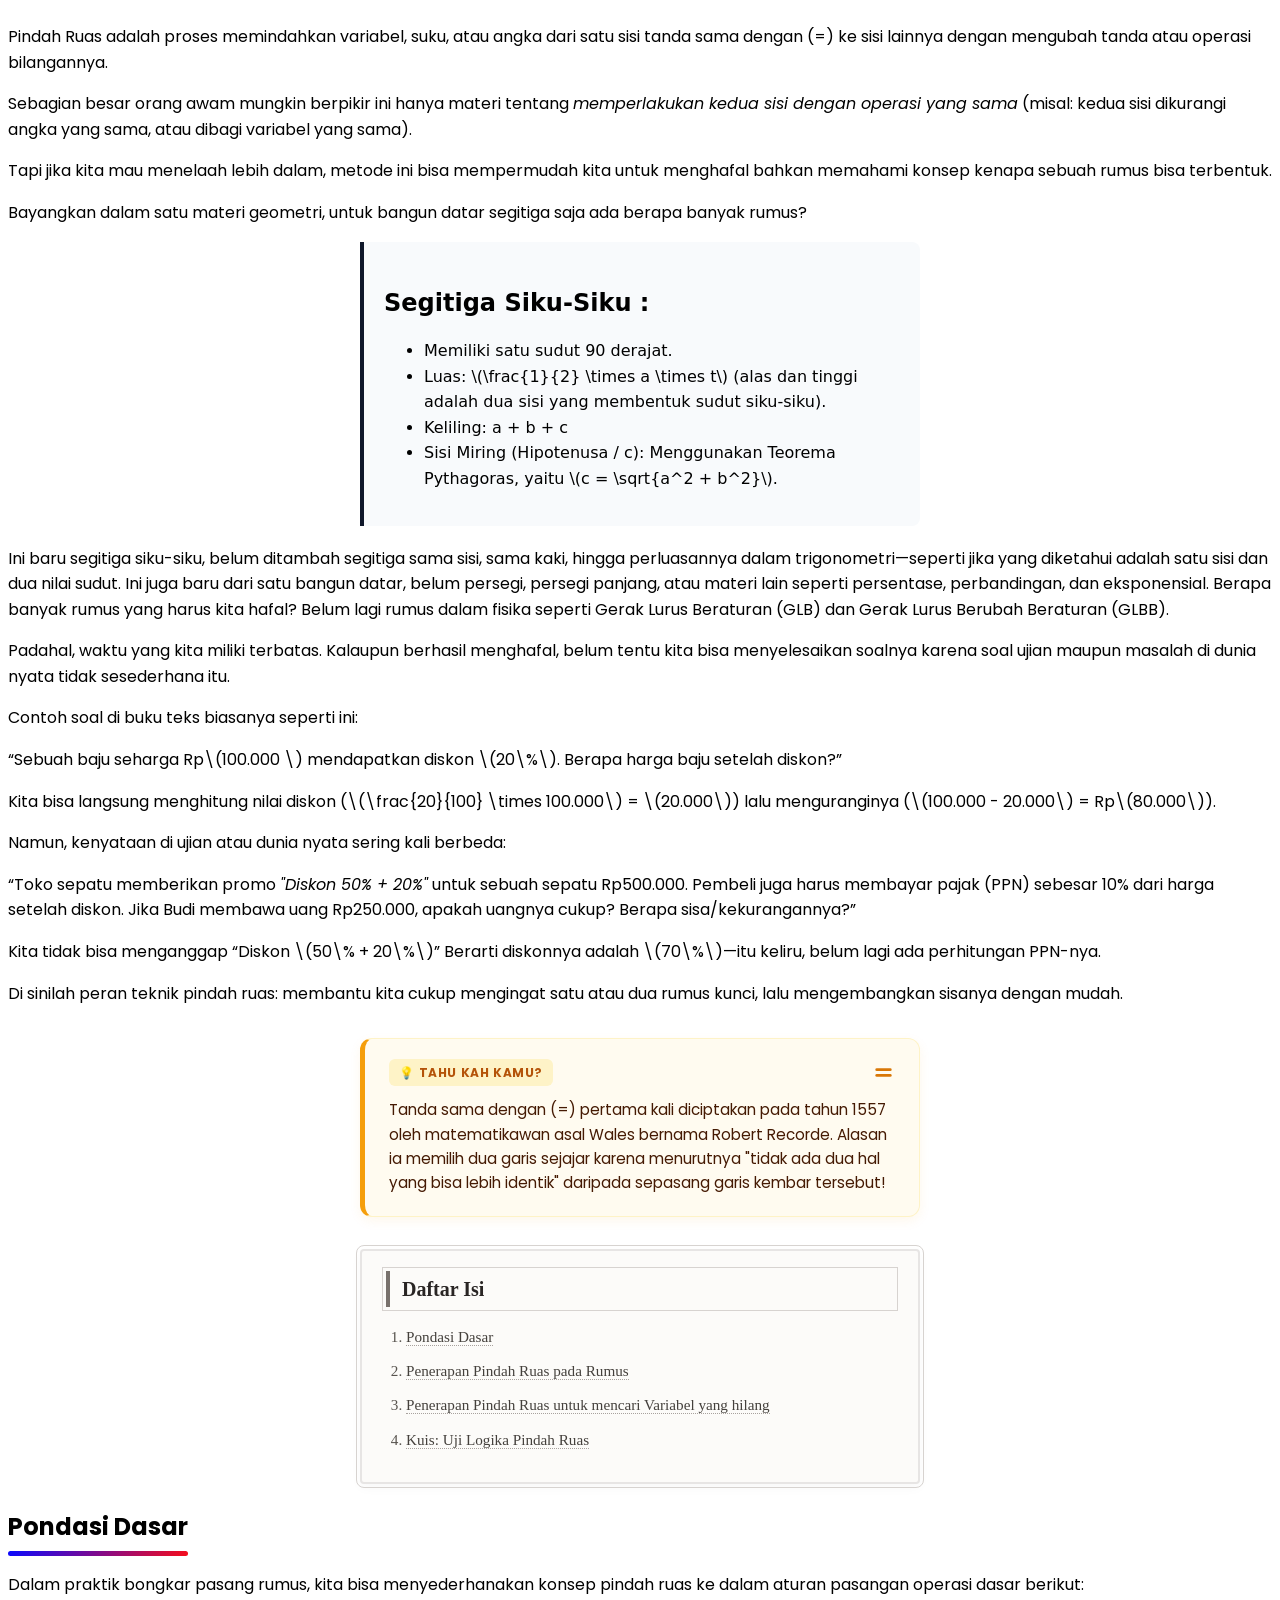
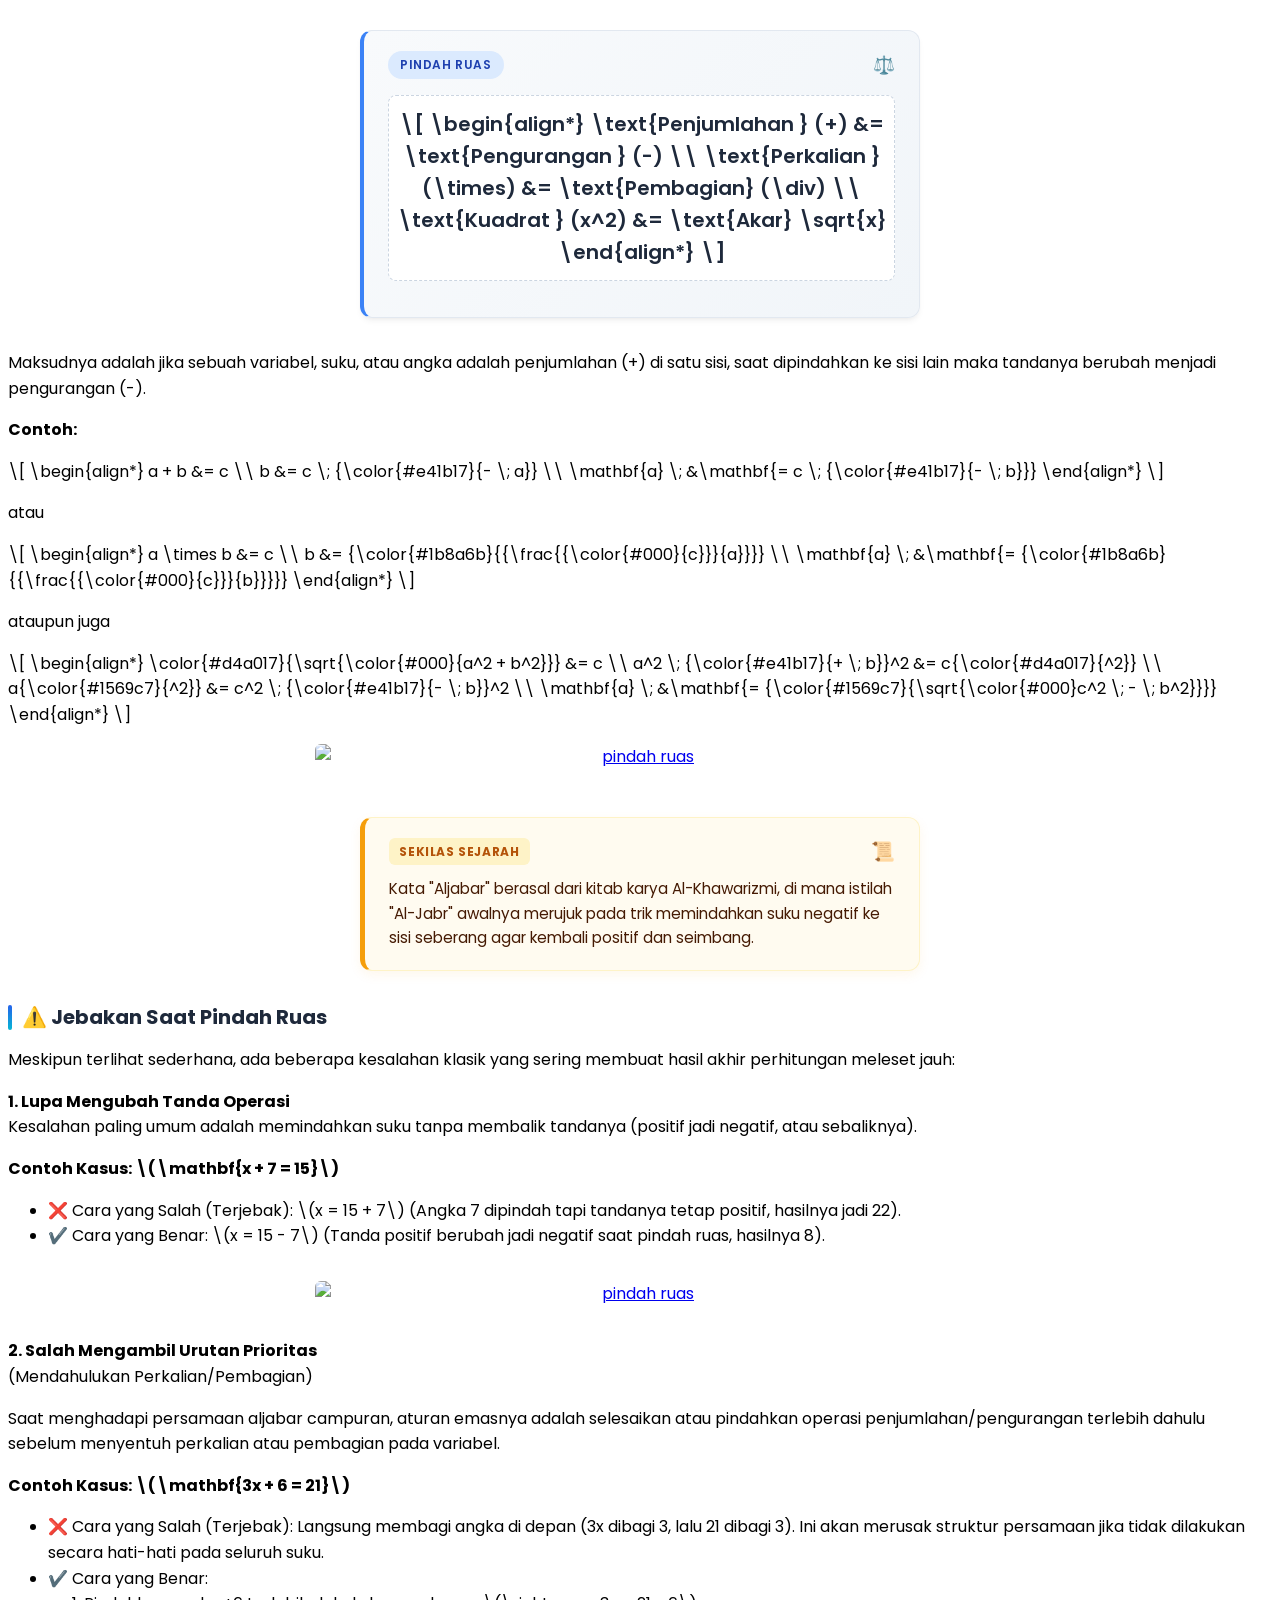
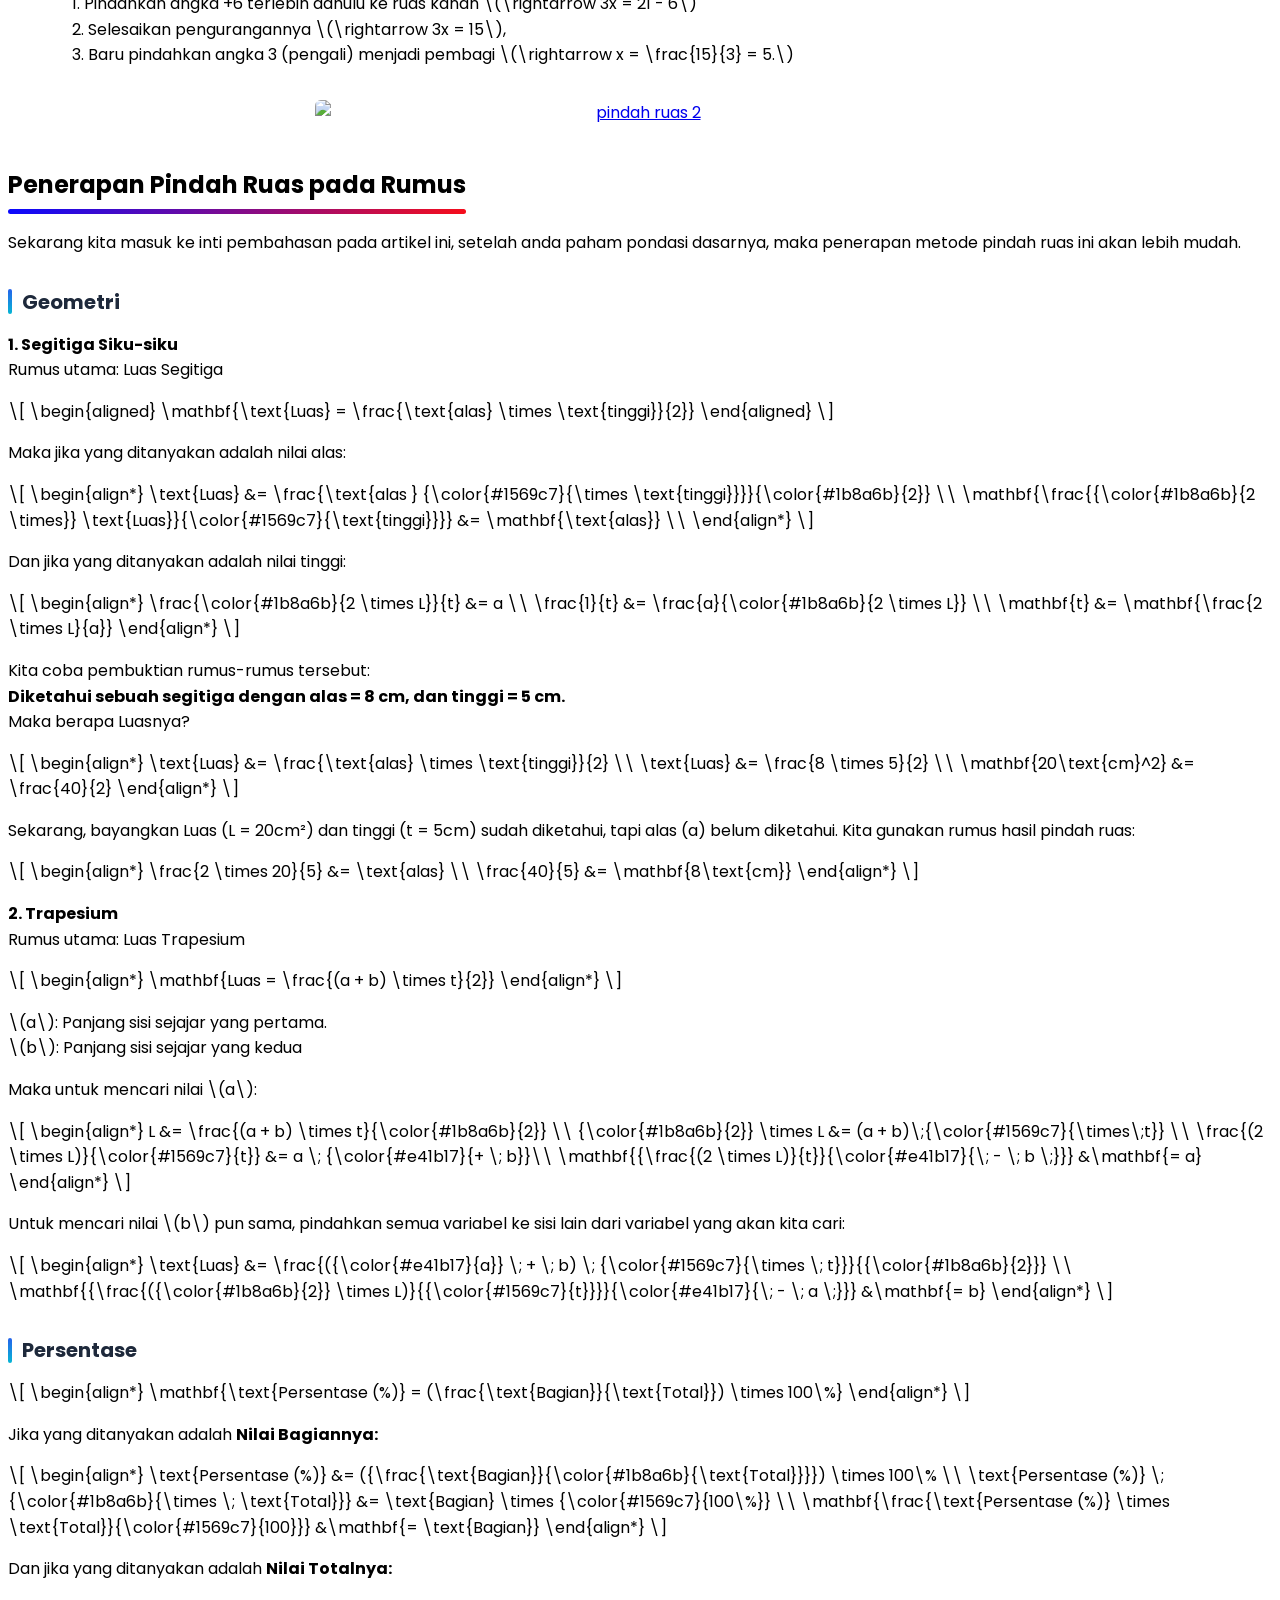
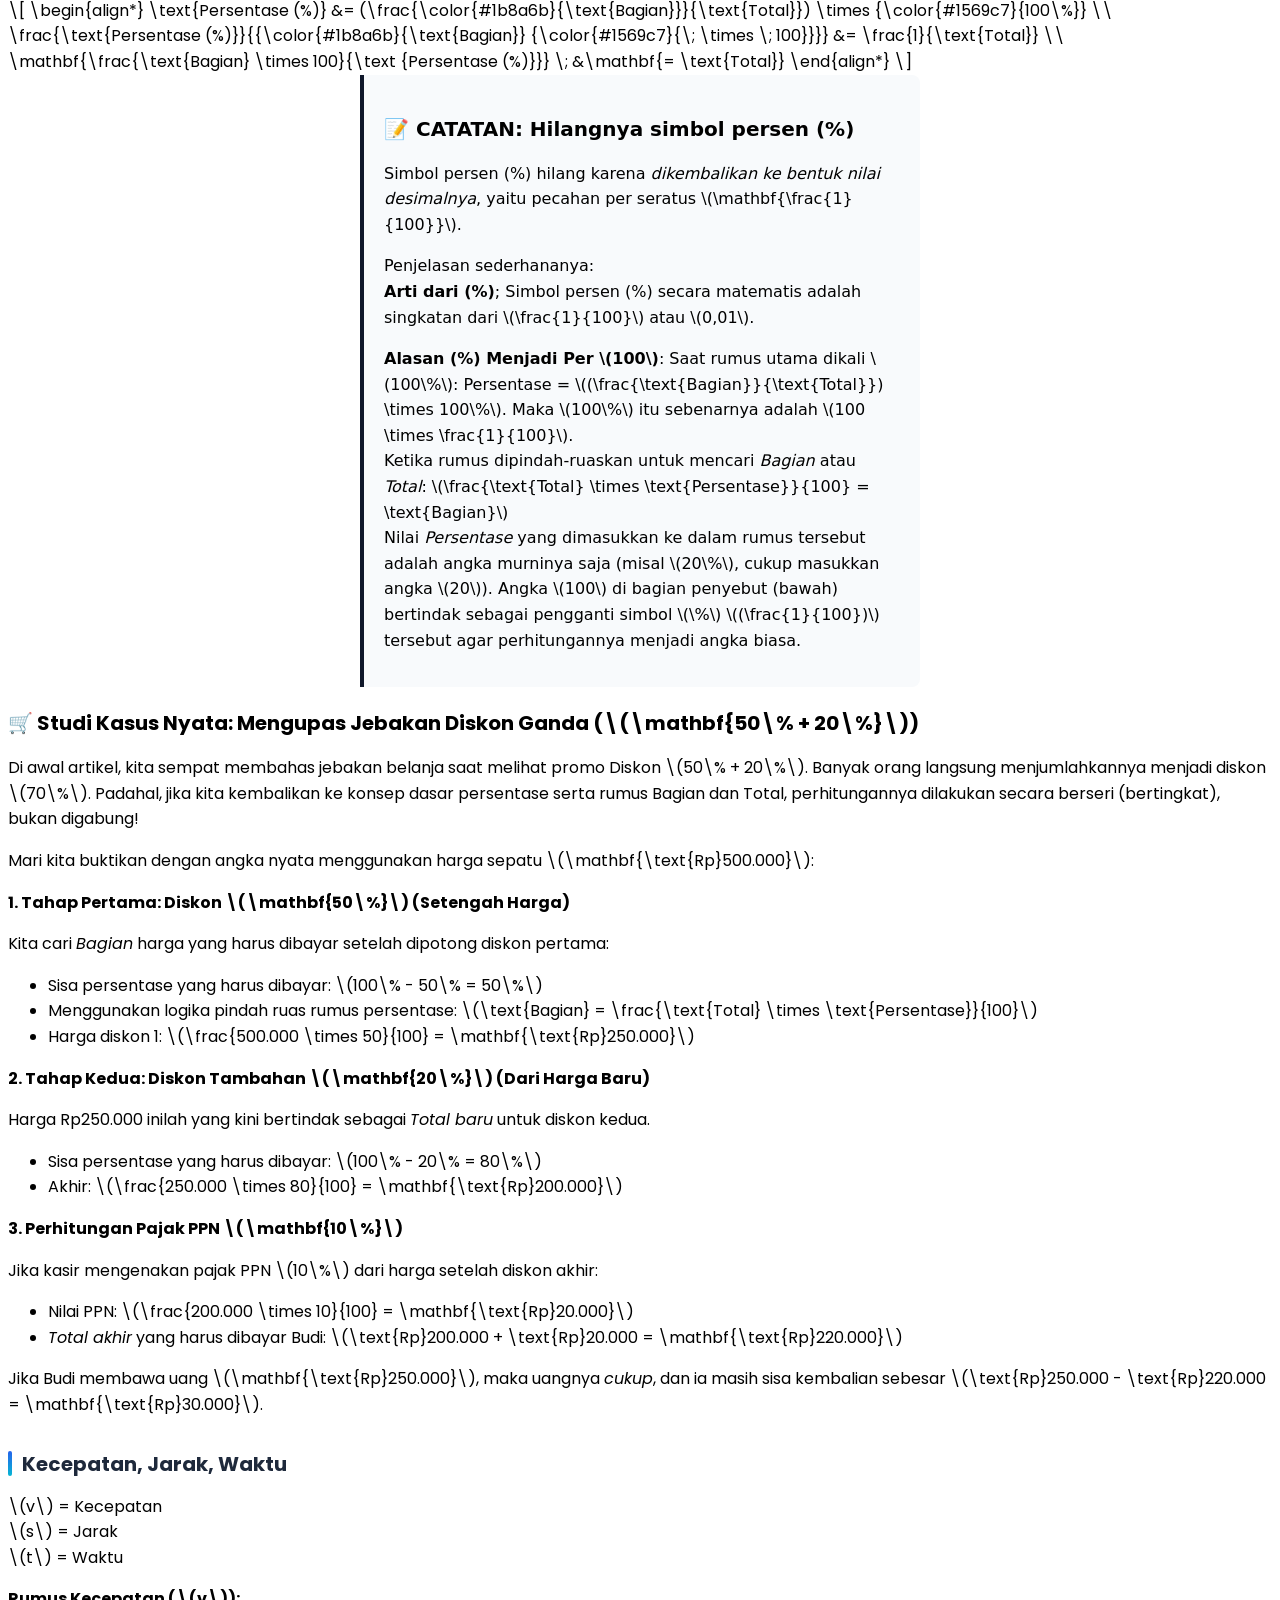
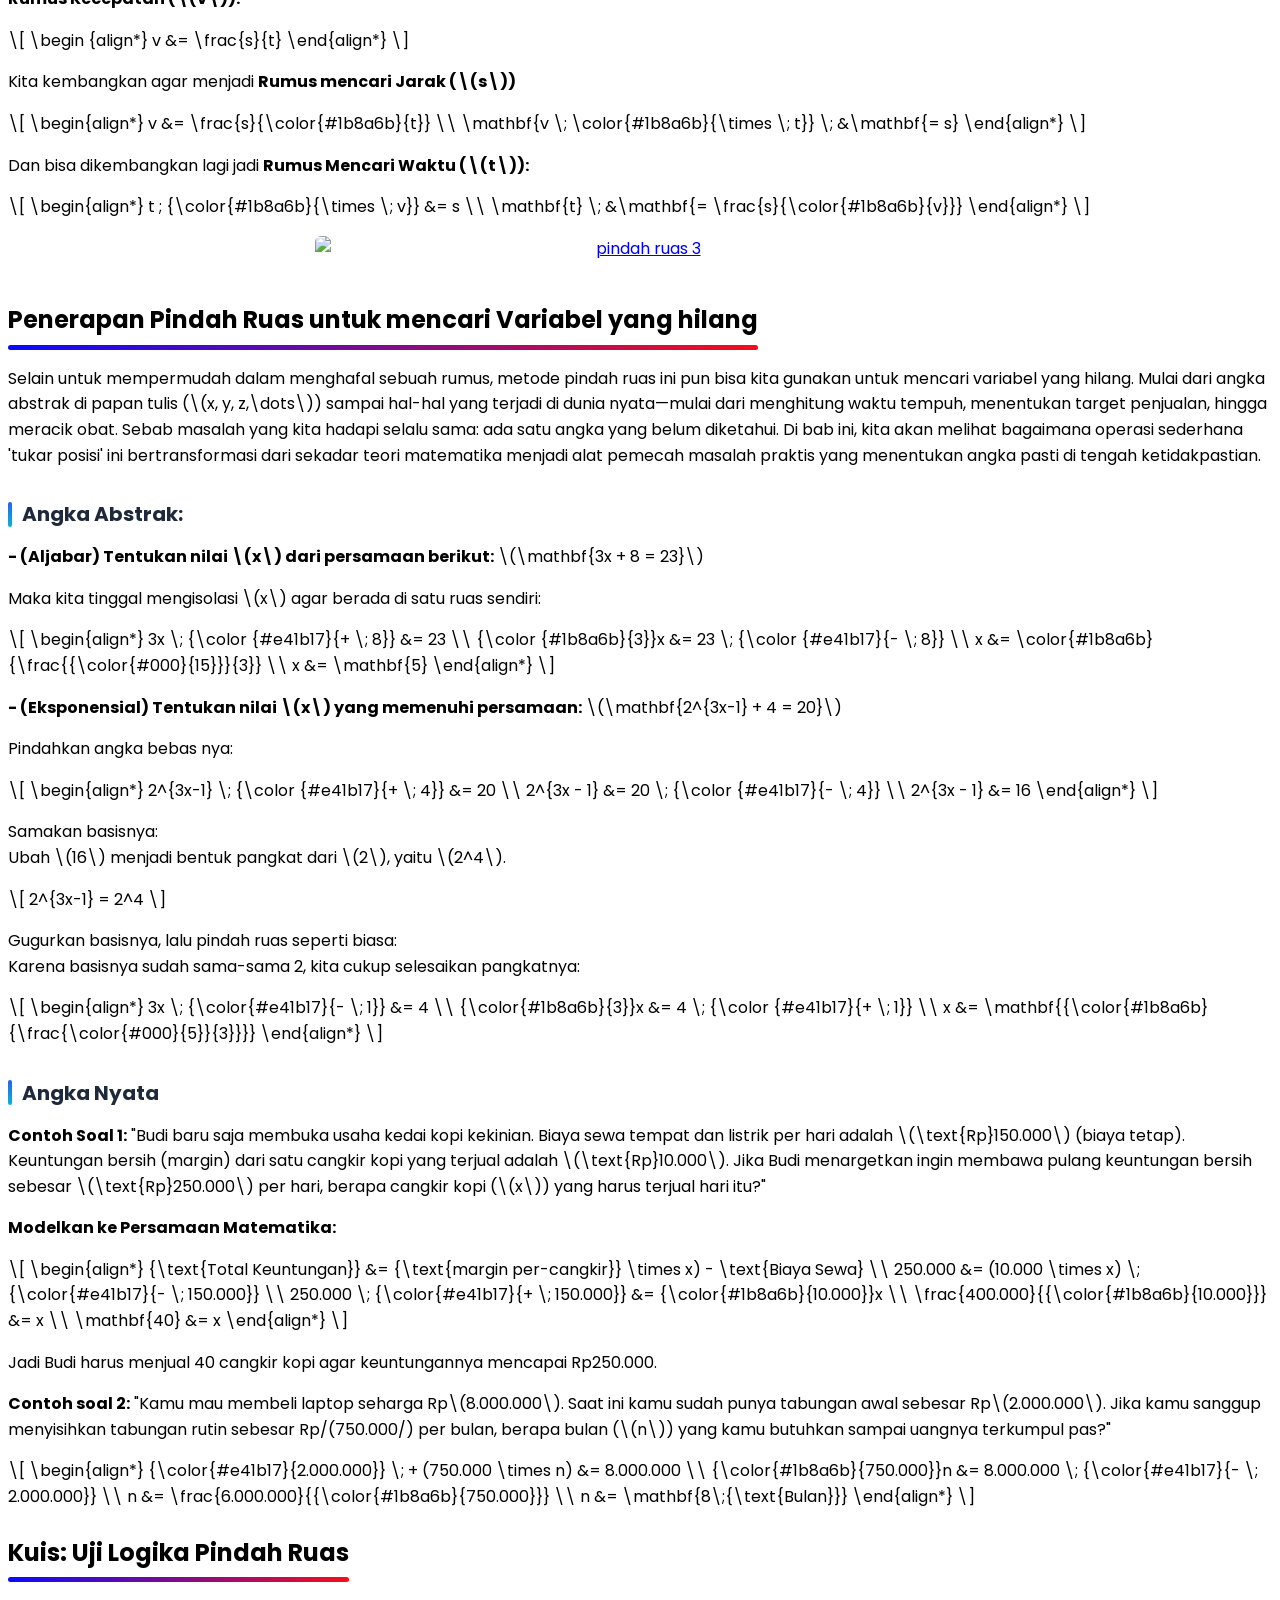
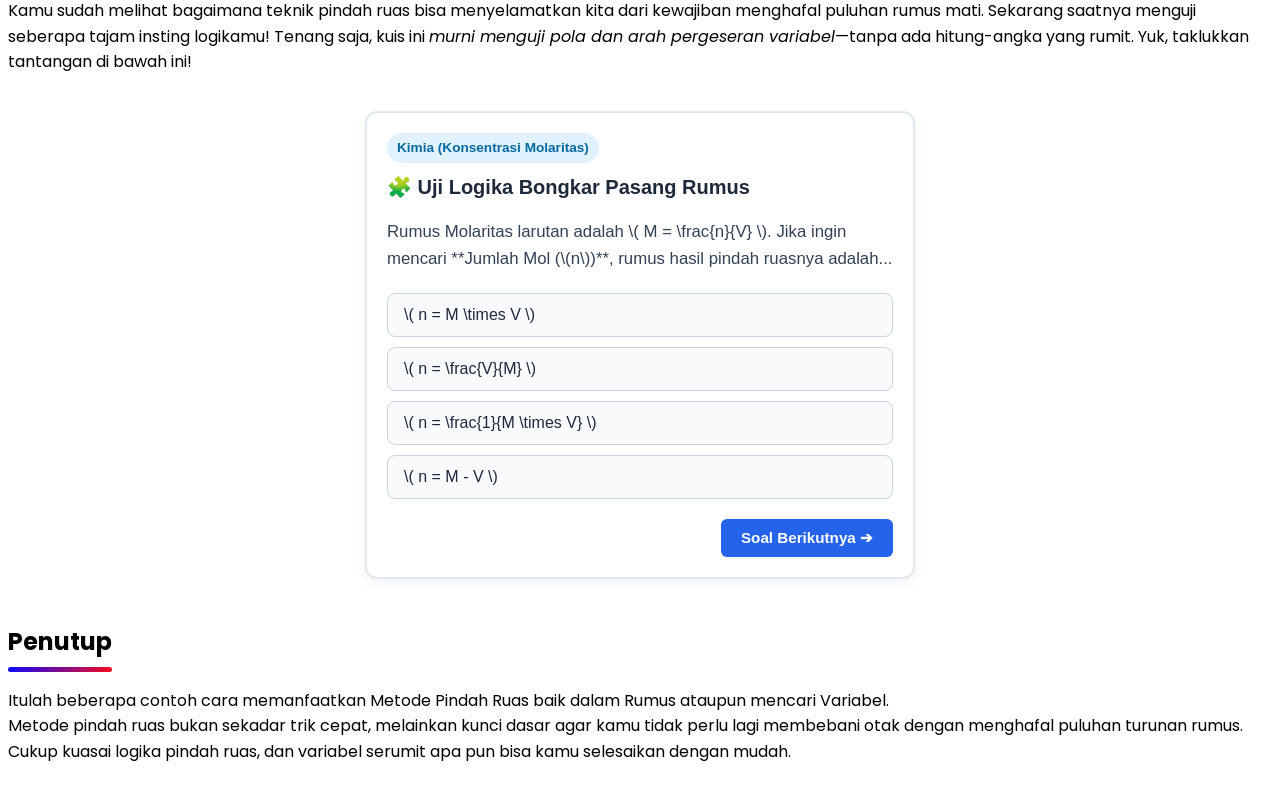
==== commit 29a441e8: "Update index.html" ====
--- a/index.html
+++ b/index.html
@@ -2,8 +2,8 @@
 <html lang="en">
   <head>
     <meta charset="UTF-8">
+    <meta name="viewport" content="width=device-width, initial-scale=1.0">
     <link rel="stylesheet" href="https://magenta-id.github.io/Keajaiban-pindah-ruas/style.css">
-    <meta name="viewport" content="width=device-width, initial-scale=1.0">
     <title>Keajaiban pindah ruas</title>
 
     <script>
